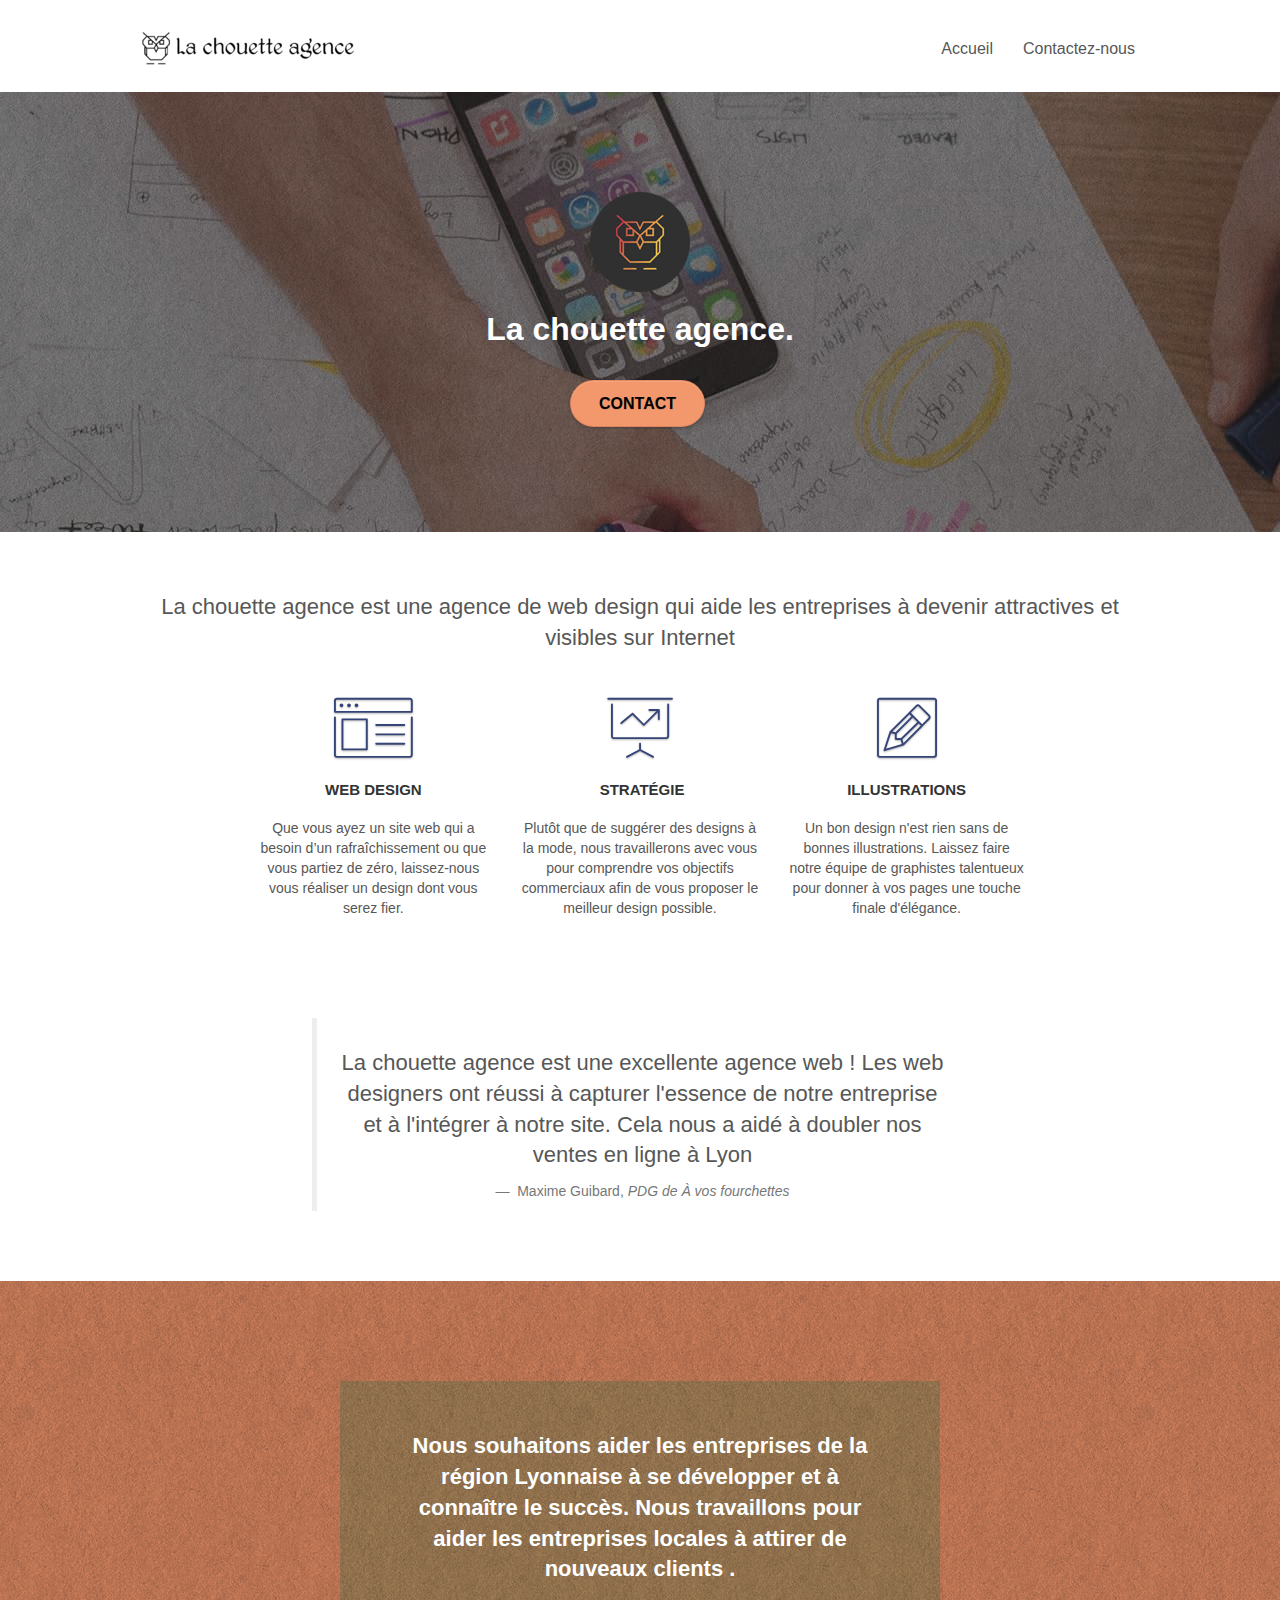
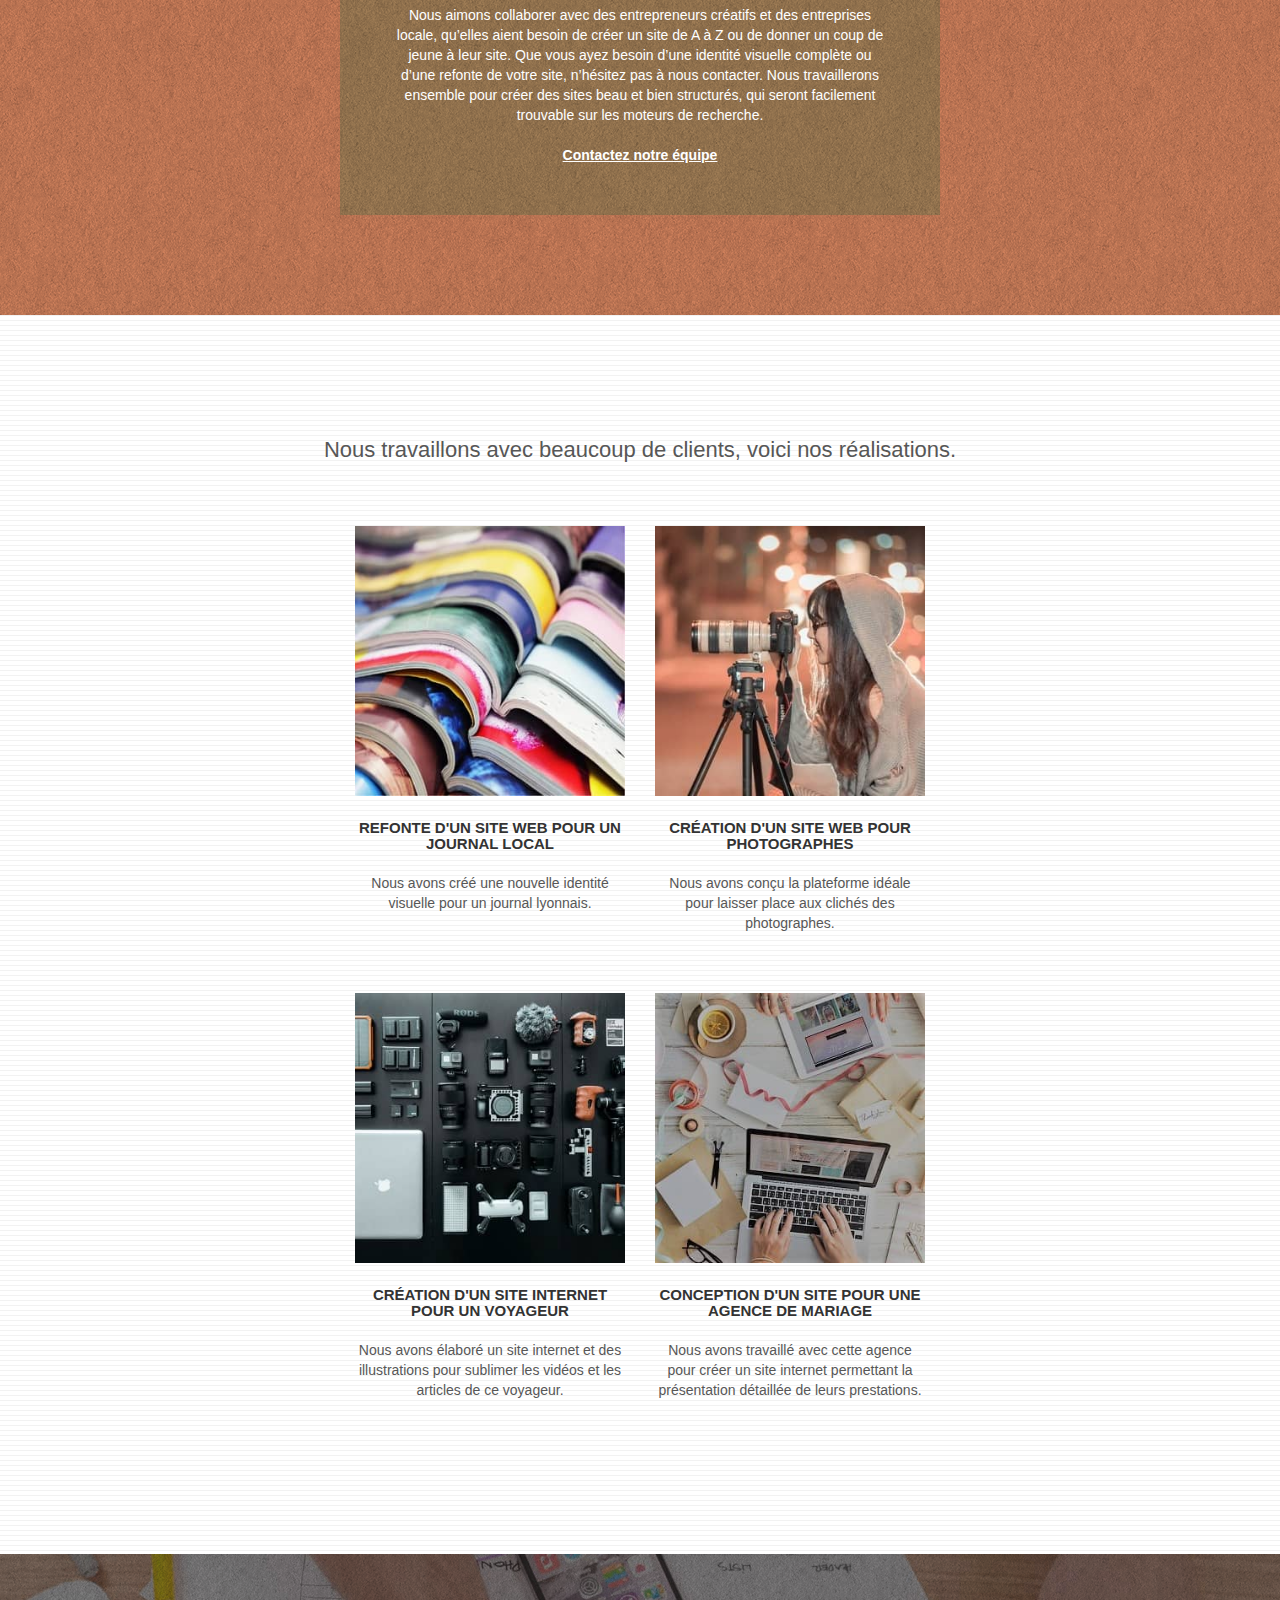
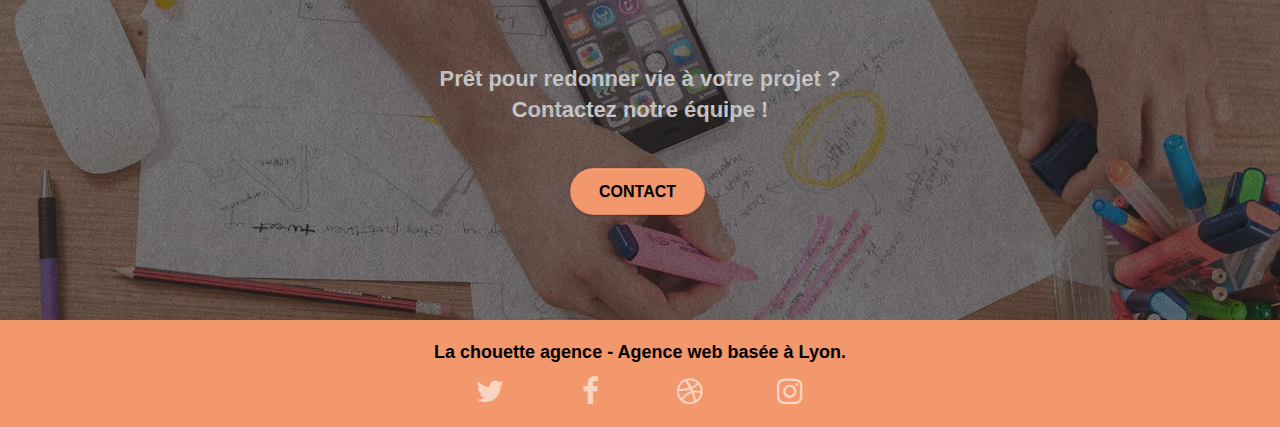
==== index.html @ 3a5d8df4 ":hammer:change page2 by contact.html, change images containing text by text and add semantic html" ====
<!doctype html>
<html lang="Default">

<head>
	<meta charset="utf-8">
	<meta name="viewport" content="width=device-width, initial-scale=1.0, viewport-fit=cover">
	<link rel="shortcut icon" type="image/png" href="favicon.jpg">

	<!-- Title, description -->
	<title>La chouette agence, votre entreprise de webdesign à Lyon</title>
	<meta name="description"
		content="Découvrez la chouette agence : l'entreprise de web design à Lyon qui vous aide à devenir visibles et attractifs sur Internet">

	<link rel="stylesheet" type="text/css" href="./css/bootstrap.css">
	<link rel="stylesheet" type="text/css" href="style.css">
	<link rel="stylesheet" type="text/css" href="./css/font-awesome.css">
	<link rel="stylesheet" type="text/css" href="./css/et-line.css">


	<script src="./js/jquery-2.1.0.js"></script>
	<script src="./js/bootstrap.js"></script>
	<script src="./js/blocs.js"></script>
	<script src="./js/jquery.touchSwipe.js" defer></script>
	<script src="./js/gmaps.js"></script>



	<!-- Analytics -->

	<!-- Analytics END -->

</head>

<body>
	<!-- Principal conteneur -->
	<main class="page-container">

		<!-- bloc-0 -->
		<header class="bloc bgc-white l-bloc " id="bloc-0">
			<div class="container bloc-sm">

				<nav class="navbar row">
					<div class="navbar-header">
						<a class="navbar-brand" href="index.html"><img src="img/la-chouette-agence.png"
								alt="paris web design logo agence web meilleure agence" height="40" /></a>
						<button id="nav-toggle" type="button" class="ui-navbar-toggle navbar-toggle"
							data-toggle="collapse" data-target=".navbar-1">
							<span class="sr-only">Toggle navigation</span><span class="icon-bar"></span><span
								class="icon-bar"></span><span class="icon-bar"></span>
						</button>
					</div>
					<div class="collapse navbar-collapse navbar-1 special-dropdown-nav">
						<ul class="site-navigation nav navbar-nav">
							<li>
								<a href="index.html">Accueil</a>
							</li>
							<li>
							</li>
							<li>
								<a href="contact.html">Contactez-nous</a>
							</li>
						</ul>
					</div>
				</nav>
			</div>
		</header>
		<!-- bloc-0 END -->

		<!-- bloc-1-presentation -->
		<section class="bloc bgc-dark-slate-blue bg-banniere d-bloc bg-t-edge bloc-bg-texture texture-paper b-parallax"
			id="bloc-1-hero">
			<div class="container bloc-lg">
				<div class="row tight-width-whitespace">
					<div class="col-sm-12">
						<img src="img/logo.png" class="center-block image-resize-mode" width="100"
							alt="La chouette agence, agence web paris, création logo paris" />
						<h1 class="text-center hero-bloc-text tc-white ">
							La chouette agence.
						</h1>
						<div class="text-center">
							<a href="page2.html" class="btn btn-lg btn-clean btn-rd cta-hero btn-atomic-tangerine"
								id="cta-hero">Contact</a>
						</div>
					</div>
				</div>
			</div>
		</section>
		<!-- bloc-1-presentation END -->

		<!-- bloc-2-services -->
		<section class="bloc bgc-white l-bloc" id="bloc-2-services">
			<div class="container bloc-md">
				<div class="row">
					<h2 class="mg-md text-center">
						La chouette agence est une agence de web design qui aide les entreprises à devenir attractives
						et visibles sur
						Internet
					</h2>
				</div>
				<div class="row voffset-lg med-width-whitespace">
					<div class="col-sm-4">
						<div class="text-center">
							<span class="et-icon-browser sm-shadow icon-dark-slate-blue icons icon-lg"></span>
						</div>
						<h3 class="mg-md text-center">
							Web design
						</h3>
						<p class="text-center ">
							Que vous ayez un site web qui a besoin d&rsquo;un rafraîchissement ou que vous partiez de
							zéro, laissez-nous vous réaliser un design dont vous serez fier.
						</p>
					</div>
					<div class="col-sm-4">
						<div class="text-center">
							<span class="et-icon-presentation sm-shadow icon-dark-slate-blue icons icon-lg"></span>
						</div>
						<h3 class="mg-md text-center">
							&nbsp;Stratégie
						</h3>
						<p class="text-center ">
							Plutôt que de suggérer des designs à la mode, nous travaillerons avec vous pour comprendre
							vos objectifs commerciaux afin de vous proposer le meilleur design possible.<br>
						</p>
					</div>
					<div class="col-sm-4">
						<div class="text-center">
							<span class="et-icon-edit sm-shadow icon-dark-slate-blue icons icon-lg"></span>
						</div>
						<h3 class="mg-md text-center">
							Illustrations
						</h3>
						<p class="text-center ">
							Un bon design n'est rien sans de bonnes illustrations. Laissez faire notre équipe de
							graphistes talentueux pour donner à vos pages une touche finale d'élégance.
						</p>
					</div>
				</div>
				<div class="row voffset-lg voffset">
					<div class="col-xs-12 col-md-8 col-md-offset-2 text-center">
						<blockquote class="mg-md text-center">
							<h2>
								La chouette agence est une excellente agence web ! Les web designers ont réussi à
								capturer l'essence de
								notre entreprise et à l'intégrer à notre site. Cela nous a aidé à doubler nos ventes en
								ligne à Lyon
							</h2>
							<footer>
								Maxime Guibard,
								<cite>
									PDG de &Agrave; vos fourchettes
								</cite>
							</footer>
						</blockquote>
					</div>
				</div>
			</div>
		</section>
		<!-- bloc-2-services END -->

		<!-- bloc-3-what-i-do -->
		<section
			class="bloc tc-white bgc-atomic-tangerine bg-presentation d-bloc bloc-bg-texture texture-paper b-parallax"
			id="bloc-3-what-i-do">
			<div class="container bloc-lg">
				<div class="row tight-width-whitespace black-background">
					<div class="col-sm-12">
						<h2 class="mg-md text-center tc-white">
							Nous souhaitons aider les entreprises de la région Lyonnaise à se développer et à connaître
							le succès. Nous travaillons pour aider les entreprises locales à attirer de nouveaux clients
							.<br>
						</h2>
						<p class="text-center white">
							Nous aimons collaborer avec des entrepreneurs créatifs et des entreprises locale, qu’elles
							aient besoin de créer un site de A à Z ou de donner un coup de jeune à leur site. Que vous
							ayez besoin d’une identité visuelle complète ou d’une refonte de votre site, n’hésitez pas à
							nous contacter. Nous travaillerons ensemble pour créer des sites beau et bien structurés,
							qui seront facilement trouvable sur les moteurs de recherche. <br><br><a
								class="ltc-white bold-link" href="page2.html">Contactez notre équipe</a><br>
						</p>
					</div>
				</div>
			</div>
		</section>
		<!-- bloc-3-what-i-do END -->

		<!-- bloc-4-portfolio -->
		<section class="bloc bgc-white bg-lines-h2-bg bg-repeat l-bloc" id="bloc-4-portfolio">
			<div class="container bloc-lg">
				<div class="row">
					<div class="col-sm-12 text-center">
						<h2>
							Nous travaillons avec beaucoup de clients, voici nos réalisations.
						</h2>
					</div>
				</div>
				<div class="row tight-width-whitespace portfolio-row">
					<div class="col-sm-6">
						<a href="#" data-lightbox="img/1-journal-local.jpg" data-gallery-id="gallery-1"
							data-caption="Refonte d'un site web pour un journal local" data-frame="snapshot-lb"><img
								src="img/1-journal-local.jpg"
								alt="paris web design logo agence web meilleure agence et refonte site web journal"
								class="img-responsive portfolio-thumb" /></a>
						<h3 class="mg-md text-center">
							Refonte d'un site web pour un journal local
						</h3>
						<p class="text-center">
							Nous avons créé une nouvelle identité visuelle pour un journal lyonnais.
						</p>
					</div>
					<div class="col-sm-6">
						<a href="#" data-lightbox="img/2-photographe.jpg" data-gallery-id="gallery-1"
							data-caption="Création d'un site web pour photographes" data-frame="snapshot-lb"><img
								src="img/2-photographe.jpg" class="img-responsive portfolio-thumb"
								alt="paris web design logo agence web meilleure agence, Création d'un site web pour photographes" /></a>
						<h3 class="mg-md text-center">
							Création d'un site web pour photographes
						</h3>
						<p class="text-center">
							Nous avons conçu la plateforme idéale pour laisser place aux clichés des photographes.
						</p>
					</div>
				</div>
				<div class="row tight-width-whitespace portfolio-row">
					<div class="col-sm-6">
						<a href="#" data-lightbox="img/3-voyageur.jpg" data-gallery-id="gallery-1"
							data-caption="Création d'un site internet pour un voyageur" data-frame="snapshot-lb"><img
								src="img/3-voyageur.jpg" class="img-responsive portfolio-thumb"
								alt="paris web design logo agence web meilleure agence, Création d'un site web pour voyageur" /></a>
						<h3 class="mg-md text-center">
							Création d'un site internet pour un voyageur
						</h3>
						<p class="text-center">
							Nous avons élaboré un site internet et des illustrations pour sublimer les vidéos et les
							articles de ce voyageur.
						</p>
					</div>
					<div class="col-sm-6">
						<a href="#" data-lightbox="img/4-mariage.jpg" data-gallery-id="gallery-1"
							data-caption="Conception d'un site pour une agence de mariage" data-frame="snapshot-lb"><img
								src="img/4-mariage.jpg" class="img-responsive portfolio-thumb"
								alt="paris web design logo agence web meilleure agence, Création d'un site web pour agence de mariage" /></a>
						<h3 class="mg-md text-center">
							Conception d'un site pour une agence de mariage
						</h3>
						<p class="text-center">
							Nous avons travaillé avec cette agence pour créer un site internet permettant la
							présentation détaillée de leurs prestations.
						</p>
					</div>
				</div>
			</div>
		</section>
		<!-- bloc-4-portfolio END -->

		<!-- bloc-5-cta -->
		<section class="bloc bgc-dark-slate-blue bg-banniere d-bloc bloc-bg-texture texture-paper" id="bloc-5-cta">
			<div class="container bloc-lg">
				<div class="row">
					<h2 class="mg-md text-center tc-white">
						Prêt pour redonner vie à votre projet ?<br>Contactez notre équipe !
					</h2>
					<div class="col-sm-12 text-center">
						<a href="contact.html"
							class="btn btn-atomic-tangerine btn-clean btn-rd btn-lg cta-hero">Contact</a>
					</div>
				</div>
			</div>
		</section>
		<!-- bloc-5-cta END -->


        <!-- ScrollToTop Button -->
        <a class="bloc-button btn btn-d scrollToTop" onclick="scrollToTarget('1')"><span
        		class="fa fa-chevron-up"></span></a>
        <!-- ScrollToTop Button END-->


		<!-- Footer - bloc-8 -->
		<footer class="bloc bgc-atomic-tangerine d-bloc" id="bloc-8">
			<div class="container bloc-sm">
				<div class="row">
					<div class="col-sm-12">
						<p class="text-center black">
							La chouette agence - Agence web basée à Lyon.<br>
						</p>
						<div class="row row-no-gutters social">
							<div class="col-sm-3">
								<div class="text-center">
									<a class="social" href="index.html"><span class="fa fa-twitter icon-md"></span></a>
								</div>
							</div>
							<div class="col-sm-3">
								<div class="text-center">
									<a class="social" href="index.html"><span class="fa fa-facebook icon-md"></span></a>
								</div>
							</div>
							<div class="col-sm-3">
								<div class="text-center">
									<a class="social" href="index.html"><span class="fa fa-dribbble icon-md"></span></a>
								</div>
							</div>
							<div class="col-sm-3">
								<div class="text-center">
									<a class="social" href="index.html"><span
											class="fa fa-instagram icon-md"></span></a>
								</div>
							</div>
						</div>

					</div>
				</div>
			</div>
		</footer>
		<!-- Footer - bloc-8 END -->

	</main>
	<!-- Principal conteneur END -->


</body>

</html>
---- style.css ----
body {
    margin: 0;
    padding: 0;
    background: #FFF;
    overflow-x: hidden;
    -webkit-font-smoothing: antialiased;
    -moz-osx-font-smoothing: grayscale;
}

a,
button {
    transition: all .3s ease-in-out;
    outline: none!important;
}

a:hover {
    text-decoration: none;
    cursor: pointer;
}

#page-loading-blocs-notifaction {
    position: fixed;
    top: 0;
    bottom: 0;
    width: 100%;
    z-index: 100000;
    background: #FFFFFF url("img/pageload-spinner.gif") no-repeat center center;
}

.bloc {
    width: 100%;
    clear: both;
    background: 50% 50% no-repeat;
    padding: 0 50px;
    -webkit-background-size: cover;
    -moz-background-size: cover;
    -o-background-size: cover;
    background-size: cover;
    position: relative;
}

.bloc .container {
    padding-left: 0;
    padding-right: 0;
}

.bloc-lg {
    padding: 100px 50px;
}

.bloc-md {
    padding: 50px;
}

.bloc-sm {
    padding: 20px 50px;
}

.bg-center,
.bg-l-edge,
.bg-r-edge,
.bg-t-edge,
.bg-b-edge,
.bg-tl-edge,
.bg-bl-edge,
.bg-tr-edge,
.bg-br-edge,
.bg-repeat {
    -webkit-background-size: auto!important;
    -moz-background-size: auto!important;
    -o-background-size: auto!important;
    background-size: auto!important;
}

.bg-repeat {
    background: repeat;
}

.bg-t-edge {
    background: top no-repeat;
}

.bloc-bg-texture::before {
    content: "";
    background-size: 2px 2px;
    position: absolute;
    top: 0;
    bottom: 0;
    left: 0;
    right: 0;
}

.texture-paper::before {
    background: url("img/texture-paper.png");
    background-size: 280px 280px;
}

.b-parallax {
    background-attachment: fixed;
}

.d-bloc {
    color: rgba(255, 255, 255, .7);
}

.d-bloc button:hover {
    color: rgba(255, 255, 255, .9);
}

.d-bloc .icon-round,
.d-bloc .icon-square,
.d-bloc .icon-rounded,
.d-bloc .icon-semi-rounded-a,
.d-bloc .icon-semi-rounded-b {
    border-color: rgba(255, 255, 255, .9);
}

.d-bloc .divider-h span {
    border-color: rgba(255, 255, 255, .2);
}

.d-bloc .a-btn,
.d-bloc .navbar a,
.d-bloc .navbar-brand,
.d-bloc a .icon-sm,
.d-bloc a .icon-md,
.d-bloc a .icon-lg,
.d-bloc a .icon-xl,
.d-bloc h1 a,
.d-bloc h2 a,
.d-bloc h3 a,
.d-bloc h4 a,
.d-bloc h5 a,
.d-bloc h6 a,
.d-bloc p a {
    color: rgba(255, 255, 255, .6);
}

.d-bloc .a-btn:hover,
.d-bloc .navbar a:hover,
.d-bloc .navbar-brand:hover,
.d-bloc a:hover .icon-sm,
.d-bloc a:hover .icon-md,
.d-bloc a:hover .icon-lg,
.d-bloc a:hover .icon-xl,
.d-bloc h1 a:hover,
.d-bloc h2 a:hover,
.d-bloc h3 a:hover,
.d-bloc h4 a:hover,
.d-bloc h5 a:hover,
.d-bloc h6 a:hover,
.d-bloc p a:hover {
    color: rgba(255, 255, 255, 1);
}

.d-bloc .navbar-toggle .icon-bar {
    background: rgba(255, 255, 255, 1);
}

.d-bloc .btn-wire,
.d-bloc .btn-wire:hover {
    color: rgba(255, 255, 255, 1);
    border-color: rgba(255, 255, 255, 1);
}

.d-bloc .panel {
    color: rgba(0, 0, 0, .5);
}

.d-bloc .panel button:hover {
    color: rgba(0, 0, 0, .7);
}

.d-bloc .panel icon {
    border-color: rgba(0, 0, 0, .7);
}

.d-bloc .panel .divider-h span {
    border-color: rgba(0, 0, 0, .1);
}

.d-bloc .panel .a-btn {
    color: rgba(0, 0, 0, .6);
}

.d-bloc .panel .a-btn:hover {
    color: rgba(0, 0, 0, 1);
}

.d-bloc .panel .btn-wire,
.d-bloc .panel .btn-wire:hover {
    color: rgba(0, 0, 0, .7);
    border-color: rgba(0, 0, 0, .3);
}

.d-bloc .panel,
.l-bloc {
    color: rgba(0, 0, 0, .5);
}

.d-bloc .panel button:hover,
.l-bloc button:hover {
    color: rgba(0, 0, 0, .7);
}

.l-bloc .icon-round,
.l-bloc .icon-square,
.l-bloc .icon-rounded,
.l-bloc .icon-semi-rounded-a,
.l-bloc .icon-semi-rounded-b {
    border-color: rgba(0, 0, 0, .7);
}

.d-bloc .panel .divider-h span,
.l-bloc .divider-h span {
    border-color: rgba(0, 0, 0, .1);
}

.d-bloc .panel .a-btn,
.l-bloc .a-btn,
.l-bloc .navbar a,
.l-bloc .navbar-brand,
.l-bloc a .icon-sm,
.l-bloc a .icon-md,
.l-bloc a .icon-lg,
.l-bloc a .icon-xl,
.l-bloc h1 a,
.l-bloc h2 a,
.l-bloc h3 a,
.l-bloc h4 a,
.l-bloc h5 a,
.l-bloc h6 a,
.l-bloc p a {
    color: rgba(0, 0, 0, .6);
}

.d-bloc .panel .a-btn:hover,
.l-bloc .a-btn:hover,
.l-bloc .navbar a:hover,
.l-bloc .navbar-brand:hover,
.l-bloc a:hover .icon-sm,
.l-bloc a:hover .icon-md,
.l-bloc a:hover .icon-lg,
.l-bloc a:hover .icon-xl,
.l-bloc h1 a:hover,
.l-bloc h2 a:hover,
.l-bloc h3 a:hover,
.l-bloc h4 a:hover,
.l-bloc h5 a:hover,
.l-bloc h6 a:hover,
.l-bloc p a:hover {
    color: rgba(0, 0, 0, 1);
}

.l-bloc .navbar-toggle .icon-bar {
    color: rgba(0, 0, 0, .6);
}

.d-bloc .panel .btn-wire,
.d-bloc .panel .btn-wire:hover,
.l-bloc .btn-wire,
.l-bloc .btn-wire:hover {
    color: rgba(0, 0, 0, .7);
    border-color: rgba(0, 0, 0, .3);
}

.voffset {
    margin-top: 30px;
}

.voffset-lg {
    margin-top: 80px;
}

.row-no-gutters {
    margin-right: 0;
    margin-left: 0;
}

.row.row-no-gutters > [class^="col-"],
.row.row-no-gutters > [class*=" col-"] {
    padding-right: 0;
    padding-left: 0;
}

#bloc-1-hero h1 {
    font-size: 32px;
}

.navbar {
    margin-bottom: 0;
    z-index: 1;
}

.navbar-brand {
    height: auto;
    padding: 3px 15px;
    font-size: 25px;
    font-weight: normal;
    font-weight: 600;
    line-height: 44px;
}

.navbar-brand img {
    max-height: 200px;
    margin: 0 5px 0 0;
    display: inline;
}

.navbar-brand img[src$=svg] {
    min-width: 100px;
}

.nav-center .navbar-brand img {
    margin: 0;
}

.navbar .nav {
    padding-top: 2px;
    margin-right: -16px;
    float: right;
    z-index: 1;
}

.nav > li {
    float: left;
    margin-top: 4px;
    font-size: 16px;
}

.navbar-nav .open .dropdown-menu > li > a {
    text-align: inherit;
}

.nav > li a:hover,
.nav > li a:focus {
    background: transparent;
}

.navbar-toggle {
    margin: 10px 10px 0 0;
    border: 0px;
}

.navbar-toggle:hover {
    background: transparent!important;
}

.navbar-toggle .icon-bar {
    background-color: rgba(0, 0, 0, .5);
    width: 26px;
}

.nav-invert .navbar .nav {
    float: left;
}

.nav-invert .navbar-header,
.nav-invert .navbar-brand {
    float: right;
    position: relative;
    z-index: 2;
}

@media (min-width: 768px) {
    .site-navigation {
        position: absolute;
        top: 50%;
        right: 20px;
        transform: translate(0, -50%);
        -webkit-transform: translateY(-50%);
    }
    .nav > li .dropdown-menu a,
    .nav > li .dropdown-menu a:hover {
        color: #484848;
    }
    .nav-invert .site-navigation {
        left: 0;
        right: 0;
    }
    .nav-center {
        text-align: center;
    }
    .nav-center .navbar-header {
        width: 100%;
    }
    .nav-center .navbar-header,
    .nav-center .navbar-brand,
    .nav-center .nav > li {
        float: none;
        display: inline-block;
    }
    .nav-center .site-navigation {
        position: relative;
        width: 100%;
        right: 0;
        margin-right: 0px;
        margin-top: 20px;
    }
    .nav-center.mini-nav .navbar-toggle {
        float: none;
        margin: 10px auto 0;
    }
}

.nav > li > .dropdown a {
    background: none!important;
    display: block;
    padding: 14px 15px;
}

nav .caret {
    margin: 0 5px;
}

.dropdown-menu .dropdown-menu {
    top: -8px;
    left: 100%;
}

.dropdown-menu .dropmenu-flow-right {
    top: 100%;
    left: 0;
    margin-left: -1px;
    border-top-left-radius: 0;
    border-top-right-radius: 0;
}

.dropdown-menu .dropdown span {
    border: 4px solid black;
    border-top-color: transparent;
    border-right-color: transparent;
    border-bottom-color: transparent;
    margin: 6px -5px 0 0!important;
    float: right;
}

.mg-md {
    margin-top: 10px;
    margin-bottom: 20px;
}

.mg-lg {
    margin-top: 10px;
    margin-bottom: 40px;
}

.btn {
    margin: 0 5px 5px 0;
}

.btn.pull-right {
    margin: 0 0 5px 5px;
}

.btn-d,
.btn-d:hover,
.btn-d:focus {
    color: #FFF;
    background: rgba(0, 0, 0, .3);
}

button {
    outline: none!important;
}

.btn-rd {
    border-radius: 40px;
}

.btn-clean {
    border: 1px solid rgba(0, 0, 0, .08);
    border-bottom-color: rgba(0, 0, 0, .1);
    text-shadow: 0 1px 0 rgba(0, 0, 1, .1);
    box-shadow: 0 1px 3px rgba(0, 0, 1, .25), inset 0 1px 0 0 rgba(255, 255, 255, .15);
}

.icon-md {
    font-size: 30px!important;
}

.icon-lg {
    font-size: 60px!important;
}

.sm-shadow {
    text-shadow: 0 1px 2px rgba(0, 0, 0, .3);
}

.panel-sq,
.panel-sq .panel-heading,
.panel-sq .panel-footer {
    border-radius: 0;
}

.panel-rd {
    border-radius: 30px;
}

.panel-rd .panel-heading {
    border-radius: 29px 29px 0 0;
}

.panel-rd .panel-footer {
    border-radius: 0 0 29px 29px;
}

.form-control {
    border-color: rgba(0, 0, 0, .1);
    box-shadow: none;
}

.scrollToTop {
    width: 40px;
    height: 40px;
    position: fixed;
    bottom: 20px;
    right: 20px;
    opacity: 0;
    z-index: 500;
    transition: all .3s ease-in-out;
}

.scrollToTop span {
    margin-top: 6px;
}

.showScrollTop {
    font-size: 14px;
    opacity: 1;
}

a[data-lightbox] {
    position: relative;
    display: block;
    text-align: center;
}

a[data-lightbox]:hover::before {
    content: "+";
    font-family: "HelveticaNeue-Light", "Helvetica Neue Light", "Helvetica Neue", Helvetica, Arial;
    font-size: 32px;
    width: 50px;
    height: 50px;
    margin-left: -25px;
    border-radius: 50%;
    background: rgba(0, 0, 0, .6);
    color: #FFF;
    font-weight: 100;
    z-index: 1;
    position: absolute;
    top: 50%;
    transform: translateY(-50%);
    -webkit-transform: translateY(-50%);
}

a[data-lightbox]:hover img {
    opacity: 0.6;
    -webkit-animation-fill-mode: none;
    animation-fill-mode: none;
}

#lightbox-modal {
    display: flex;
    align-items: center;
}

#lightbox-modal .modal-dialog {
    width: 90%;
    max-width: 900px;
    margin: 0 auto 0;
}

#lightbox-modal .modal-dialog img {
    max-height: 90vh;
    margin: 0 auto;
}

.lightbox-caption {
    padding: 20px;
    color: #FFF;
    background: rgba(0, 0, 0, .5);
    position: absolute;
    left: 15px;
    right: 15px;
    bottom: 5px;
}

.close-lightbox {
    color: #FFF;
    font-size: 30px;
    position: absolute;
    top: 20px;
    right: 20px;
    z-index: 20;
    background: rgba(0, 0, 0, .5);
    border: none;
    line-height: 30px;
    padding: 0 9px 5px;
    opacity: 0.3;
}

.close-lightbox:hover,
.next-lightbox:hover,
.prev-lightbox:hover {
    opacity: 1.0;
    color: #FFF;
}

.next-lightbox,
.prev-lightbox {
    font-size: 20px;
    color: rgba(255, 255, 255, .9);
    background: rgba(0, 0, 0, .5);
    transition: all .2s ease-in-out;
    position: absolute;
    top: 45%;
    z-index: 1;
    opacity: 0.4;
}

.next-lightbox {
    padding: 6px 8px 1px 13px;
    right: 25px;
}

.prev-lightbox {
    padding: 6px 13px 1px 10px;
    left: 25px;
}

.snapshot-lb .modal-body {
    padding-bottom: 45px;
}

.snapshot-lb .lightbox-caption {
    padding: 0;
    color: rgba(0, 0, 0, .5);
    background: none;
}

h1,
h2,
h3,
h4,
h5,
h6,
p,
label,
.btn,
a {
    font-family: "helvetica";
    font-weight: 400;
    color: #575757!important;
}

.container {
    max-width: 1000px;
}

.hero-bloc-text {
    font-size: 38px;
}

.hero-bloc-text-sub {
    font-size: 36px;
}

.statement-bloc-text {
    line-height: 26px;
    font-style: italic;
    font-size: 20px;
    text-align: center;
    font-weight: lighter;
    max-width: 520px;
    margin: auto auto auto auto;
}

p {
    font-size: 14px;
}

.tight-width-whitespace {
    max-width: 600px;
    margin: auto auto auto auto;
}

.h1 {
    font-size: 20px;
    font-family: "Open Sans";
}

.cta-hero {
    margin-top: 22px;
    color: #FFFFFF!important;
    text-transform: uppercase;
    padding: 12px 28px 12px 28px;
    font-size: 16px;
    font-weight: 700;
}

.social {
    max-width: 400px;
    margin: auto auto auto auto;
}

h2 {
    font-size: 22px;
    line-height: 1.4em;
}

h3 {
    font-size: 15px;
    text-transform: uppercase;
    font-weight: 700;
    color: #333333!important;
}

.med-width-whitespace {
    max-width: 800px;
    margin: auto auto auto auto;
    box-shadow: 0px 0px 0px #000000;
}

h1 {
    color: #333333!important;
}

h4 {
    color: #333333!important;
}

.icons {
    margin-bottom: 14px;
    margin-top: 24px;
}

.white {
    color: #FFFFFF!important;
}

.portfolio-thumb {
    margin-bottom: 24px;
}

.portfolio-row {
    margin-bottom: 44px;
    margin-top: 50px;
}

.avatar {
    box-shadow: 0px 4px 9px rgba(0, 0, 0, 0.3);
}

.black{
    color: black!important;
    font-weight: bold;
    font-size: 18px;
}

.black-background {
    background-color: rgba(165, 147, 99, 0.7);
    padding: 40px 40px 40px 40px;
}

.bold-link {
    font-weight: 900;
    text-decoration: underline!important;
}

.bgc-white {
    background-color: #FFFFFF;
}

.bgc-dark-slate-blue {
    background-color: #364577;
}

.bgc-atomic-tangerine {
    background-color: #F3976C;
}

.tc-black{
    color: black!important;
    font-weight: bold;
}

.tc-white {
    color: white!important;
    font-weight: bold;
}

.btn-atomic-tangerine {
    background: #F3976C;
    color: black!important;
}

.btn-atomic-tangerine:hover {
    background: #c27956!important;
    color: #FFFFFF!important;
}

.ltc-white {
    color: #FFFFFF!important;
}

.ltc-white:hover {
    color: #cccccc!important;
}

.ltc-atomic-tangerine {
    color: #F3976C!important;
}

.ltc-atomic-tangerine:hover {
    color: #c27956!important;
}

.icon-dark-slate-blue {
    color: #364577!important;
    border-color: #364577!important;
}

.bg-dots-bg {
    background-image: url("img/dots-bg.png");
}

.bg-lines-h2-bg {
    background-image: url("img/lines-h2-bg.png");
}

.bg-banniere {
    background-image: url("img/la-chouette-agence-banniere.jpg");
}

.bg-presentation {
    background-image: url("img/image-de-presentation.jpg");
}

@media (max-width: 1024px) {
    .bloc {
        padding-left: 20px;
        padding-right: 20px;
    }
    .bloc.full-width-bloc,
    .bloc-tile-2.full-width-bloc .container,
    .bloc-tile-3.full-width-bloc .container,
    .bloc-tile-4.full-width-bloc .container {
        padding-left: 0;
        padding-right: 0;
    }
}

@media (max-width: 992px) and (min-width: 768px) {
    .navbar .nav {
        max-width: 80%
    }
    .nav-center.navbar .nav {
        max-width: 100%
    }
}

@media only screen and (min-device-width: 768px) and (max-device-width: 1024px) and (orientation: landscape) {
    .b-parallax {
        background-attachment: scroll;
    }
}

@media only screen and (min-device-width: 1024px) and (max-device-width: 1366px) and (-webkit-min-device-pixel-ratio: 1.5) {
    .b-parallax {
        background-attachment: scroll;
    }
}

@media (max-width: 991px) {
    .container {
        width: 100%;
    }
    .b-parallax {
        background-attachment: scroll;
    }
    .page-container,
    #hero-bloc {
        overflow-x: hidden;
        position: relative;
    }
    .bloc {
        padding-left: constant(safe-area-inset-left);
        padding-right: constant(safe-area-inset-right);
    }
    .bloc-group,
    .bloc-group .bloc {
        display: block;
        width: 100%;
    }
    .bloc-fill-screen .fill-bloc-top-edge,
    .bloc-fill-screen .fill-bloc-bottom-edge {
        padding: 0 20px;
        padding-left: constant(safe-area-inset-left);
        padding-right: constant(safe-area-inset-right);
    }
}

@media (max-width: 767px) {
    .page-container {
        overflow-x: hidden;
        position: relative;
    }
    h1,
    h2,
    h3,
    h4,
    h5,
    h6,
    p,
    #disqus_thread {
        padding-left: 10px!important;
        padding-right: 10px!important;
    }
    .b-parallax {
        background-attachment: scroll;
    }
    .navbar .nav {
        padding-top: 0;
        border-top: 1px solid rgba(0, 0, 0, .2);
        float: none!important;
    }
    .navbar.row {
        margin-left: 0;
        margin-right: 0;
    }
    .site-navigation {
        position: inherit;
        transform: none;
        -webkit-transform: none;
        -ms-transform: none;
    }
    .nav > li {
        margin-top: 0;
        border-bottom: 1px solid rgba(0, 0, 0, .1);
        background: rgba(0, 0, 0, .05);
        text-align: left;
        padding-left: 15px;
        width: 100%;
    }
    .nav > li:hover {
        background: rgba(0, 0, 0, .08);
    }
    .dropdown .dropdown a .caret {
        float: none;
        margin: 5px 0 0 10px!important;
        border: 4px solid black;
        border-bottom-color: transparent;
        border-right-color: transparent;
        border-left-color: transparent;
    }
    #hero-bloc .navbar .nav {
        background: rgba(0, 0, 0, .8);
    }
    #hero-bloc .navbar .nav a {
        color: rgba(255, 255, 255, .6);
    }
    .hero {
        padding: 50px 0;
    }
    .hero-nav {
        left: -1px;
        right: -1px;
    }
    .navbar-collapse {
        padding: 0;
        overflow-x: hidden;
        -webkit-box-shadow: none;
        box-shadow: none;
    }
    .navbar-brand img {
        max-height: 40px;
        width: auto;
    }
    .nav-invert .navbar-header {
        float: none;
        width: 100%;
    }
    .nav-invert .navbar-toggle {
        float: left;
        margin-left: 10px;
    }
    .bloc {
        padding-left: 0;
        padding-right: 0;
    }
    .bloc-xxl,
    .bloc-xl,
    .bloc-lg {
        padding: 40px 0;
    }
    .bloc-sm,
    .bloc-md {
        padding-left: 0;
        padding-right: 0;
    }
    .bloc-tile-2 .container,
    .bloc-tile-3 .container,
    .bloc-tile-4 .container,
    .bloc-fill-screen .fill-bloc-top-edge,
    .bloc-fill-screen .fill-bloc-bottom-edge {
        padding-left: 0;
        padding-right: 0;
    }
    .a-block {
        padding: 0 10px;
    }
    .btn-dwn {
        display: none;
    }
    .voffset {
        margin-top: 5px;
    }
    .voffset-md {
        margin-top: 20px;
    }
    .voffset-lg {
        margin-top: 30px;
    }
    form {
        padding: 5px;
    }
    .close-lightbox {
        display: inline-block;
    }
    .blocsapp-device-iphone5 {
        background-size: 216px 425px;
        padding-top: 60px;
        width: 216px;
        height: 425px;
    }
    .blocsapp-device-iphone5 img {
        width: 180px;
        height: 320px;
    }
}

@media (max-width: 400px) {
    .bloc {
        padding-left: 0;
        padding-right: 0;
    }
}

@media (max-width: 767px) {
    .bloc-mob-center-text {
        text-align: center;
    }
}
---- css/et-line.css ----
@font-face {
    font-family: et-line;
    src: url(../fonts/et-line.eot);
    src: url(../fonts/et-line.eot?#iefix) format('embedded-opentype'), url(../fonts/et-line.woff) format('woff'), url(../fonts/et-line.ttf) format('truetype'), url(../fonts/et-line.svg#et-line) format('svg');
    font-weight: 400;
    font-style: normal
}

.et-icon-adjustments,
.et-icon-alarmclock,
.et-icon-anchor,
.et-icon-aperture,
.et-icon-attachment,
.et-icon-bargraph,
.et-icon-basket,
.et-icon-beaker,
.et-icon-bike,
.et-icon-book-open,
.et-icon-briefcase,
.et-icon-browser,
.et-icon-calendar,
.et-icon-camera,
.et-icon-caution,
.et-icon-chat,
.et-icon-circle-compass,
.et-icon-clipboard,
.et-icon-clock,
.et-icon-cloud,
.et-icon-compass,
.et-icon-desktop,
.et-icon-dial,
.et-icon-document,
.et-icon-documents,
.et-icon-download,
.et-icon-dribbble,
.et-icon-edit,
.et-icon-envelope,
.et-icon-expand,
.et-icon-facebook,
.et-icon-flag,
.et-icon-focus,
.et-icon-gears,
.et-icon-genius,
.et-icon-gift,
.et-icon-global,
.et-icon-globe,
.et-icon-googleplus,
.et-icon-grid,
.et-icon-happy,
.et-icon-hazardous,
.et-icon-heart,
.et-icon-hotairballoon,
.et-icon-hourglass,
.et-icon-key,
.et-icon-laptop,
.et-icon-layers,
.et-icon-lifesaver,
.et-icon-lightbulb,
.et-icon-linegraph,
.et-icon-linkedin,
.et-icon-lock,
.et-icon-magnifying-glass,
.et-icon-map,
.et-icon-map-pin,
.et-icon-megaphone,
.et-icon-mic,
.et-icon-mobile,
.et-icon-newspaper,
.et-icon-notebook,
.et-icon-paintbrush,
.et-icon-paperclip,
.et-icon-pencil,
.et-icon-phone,
.et-icon-picture,
.et-icon-pictures,
.et-icon-piechart,
.et-icon-presentation,
.et-icon-pricetags,
.et-icon-printer,
.et-icon-profile-female,
.et-icon-profile-male,
.et-icon-puzzle,
.et-icon-quote,
.et-icon-recycle,
.et-icon-refresh,
.et-icon-ribbon,
.et-icon-rss,
.et-icon-sad,
.et-icon-scissors,
.et-icon-scope,
.et-icon-search,
.et-icon-shield,
.et-icon-speedometer,
.et-icon-strategy,
.et-icon-streetsign,
.et-icon-tablet,
.et-icon-target,
.et-icon-telescope,
.et-icon-toolbox,
.et-icon-tools,
.et-icon-tools-2,
.et-icon-trophy,
.et-icon-tumblr,
.et-icon-twitter,
.et-icon-upload,
.et-icon-video,
.et-icon-wallet,
.et-icon-wine {
    font-family: et-line;
    speak: none;
    font-style: normal;
    font-weight: 400;
    font-variant: normal;
    text-transform: none;
    line-height: 1;
    -webkit-font-smoothing: antialiased;
    -moz-osx-font-smoothing: grayscale;
    display: inline-block
}

.et-icon-mobile:before {
    content: "\e000"
}

.et-icon-laptop:before {
    content: "\e001"
}

.et-icon-desktop:before {
    content: "\e002"
}

.et-icon-tablet:before {
    content: "\e003"
}

.et-icon-phone:before {
    content: "\e004"
}

.et-icon-document:before {
    content: "\e005"
}

.et-icon-documents:before {
    content: "\e006"
}

.et-icon-search:before {
    content: "\e007"
}

.et-icon-clipboard:before {
    content: "\e008"
}

.et-icon-newspaper:before {
    content: "\e009"
}

.et-icon-notebook:before {
    content: "\e00a"
}

.et-icon-book-open:before {
    content: "\e00b"
}

.et-icon-browser:before {
    content: "\e00c"
}

.et-icon-calendar:before {
    content: "\e00d"
}

.et-icon-presentation:before {
    content: "\e00e"
}

.et-icon-picture:before {
    content: "\e00f"
}

.et-icon-pictures:before {
    content: "\e010"
}

.et-icon-video:before {
    content: "\e011"
}

.et-icon-camera:before {
    content: "\e012"
}

.et-icon-printer:before {
    content: "\e013"
}

.et-icon-toolbox:before {
    content: "\e014"
}

.et-icon-briefcase:before {
    content: "\e015"
}

.et-icon-wallet:before {
    content: "\e016"
}

.et-icon-gift:before {
    content: "\e017"
}

.et-icon-bargraph:before {
    content: "\e018"
}

.et-icon-grid:before {
    content: "\e019"
}

.et-icon-expand:before {
    content: "\e01a"
}

.et-icon-focus:before {
    content: "\e01b"
}

.et-icon-edit:before {
    content: "\e01c"
}

.et-icon-adjustments:before {
    content: "\e01d"
}

.et-icon-ribbon:before {
    content: "\e01e"
}

.et-icon-hourglass:before {
    content: "\e01f"
}

.et-icon-lock:before {
    content: "\e020"
}

.et-icon-megaphone:before {
    content: "\e021"
}

.et-icon-shield:before {
    content: "\e022"
}

.et-icon-trophy:before {
    content: "\e023"
}

.et-icon-flag:before {
    content: "\e024"
}

.et-icon-map:before {
    content: "\e025"
}

.et-icon-puzzle:before {
    content: "\e026"
}

.et-icon-basket:before {
    content: "\e027"
}

.et-icon-envelope:before {
    content: "\e028"
}

.et-icon-streetsign:before {
    content: "\e029"
}

.et-icon-telescope:before {
    content: "\e02a"
}

.et-icon-gears:before {
    content: "\e02b"
}

.et-icon-key:before {
    content: "\e02c"
}

.et-icon-paperclip:before {
    content: "\e02d"
}

.et-icon-attachment:before {
    content: "\e02e"
}

.et-icon-pricetags:before {
    content: "\e02f"
}

.et-icon-lightbulb:before {
    content: "\e030"
}

.et-icon-layers:before {
    content: "\e031"
}

.et-icon-pencil:before {
    content: "\e032"
}

.et-icon-tools:before {
    content: "\e033"
}

.et-icon-tools-2:before {
    content: "\e034"
}

.et-icon-scissors:before {
    content: "\e035"
}

.et-icon-paintbrush:before {
    content: "\e036"
}

.et-icon-magnifying-glass:before {
    content: "\e037"
}

.et-icon-circle-compass:before {
    content: "\e038"
}

.et-icon-linegraph:before {
    content: "\e039"
}

.et-icon-mic:before {
    content: "\e03a"
}

.et-icon-strategy:before {
    content: "\e03b"
}

.et-icon-beaker:before {
    content: "\e03c"
}

.et-icon-caution:before {
    content: "\e03d"
}

.et-icon-recycle:before {
    content: "\e03e"
}

.et-icon-anchor:before {
    content: "\e03f"
}

.et-icon-profile-male:before {
    content: "\e040"
}

.et-icon-profile-female:before {
    content: "\e041"
}

.et-icon-bike:before {
    content: "\e042"
}

.et-icon-wine:before {
    content: "\e043"
}

.et-icon-hotairballoon:before {
    content: "\e044"
}

.et-icon-globe:before {
    content: "\e045"
}

.et-icon-genius:before {
    content: "\e046"
}

.et-icon-map-pin:before {
    content: "\e047"
}

.et-icon-dial:before {
    content: "\e048"
}

.et-icon-chat:before {
    content: "\e049"
}

.et-icon-heart:before {
    content: "\e04a"
}

.et-icon-cloud:before {
    content: "\e04b"
}

.et-icon-upload:before {
    content: "\e04c"
}

.et-icon-download:before {
    content: "\e04d"
}

.et-icon-target:before {
    content: "\e04e"
}

.et-icon-hazardous:before {
    content: "\e04f"
}

.et-icon-piechart:before {
    content: "\e050"
}

.et-icon-speedometer:before {
    content: "\e051"
}

.et-icon-global:before {
    content: "\e052"
}

.et-icon-compass:before {
    content: "\e053"
}

.et-icon-lifesaver:before {
    content: "\e054"
}

.et-icon-clock:before {
    content: "\e055"
}

.et-icon-aperture:before {
    content: "\e056"
}

.et-icon-quote:before {
    content: "\e057"
}

.et-icon-scope:before {
    content: "\e058"
}

.et-icon-alarmclock:before {
    content: "\e059"
}

.et-icon-refresh:before {
    content: "\e05a"
}

.et-icon-happy:before {
    content: "\e05b"
}

.et-icon-sad:before {
    content: "\e05c"
}

.et-icon-facebook:before {
    content: "\e05d"
}

.et-icon-twitter:before {
    content: "\e05e"
}

.et-icon-googleplus:before {
    content: "\e05f"
}

.et-icon-rss:before {
    content: "\e060"
}

.et-icon-tumblr:before {
    content: "\e061"
}

.et-icon-linkedin:before {
    content: "\e062"
}

.et-icon-dribbble:before {
    content: "\e063"
}
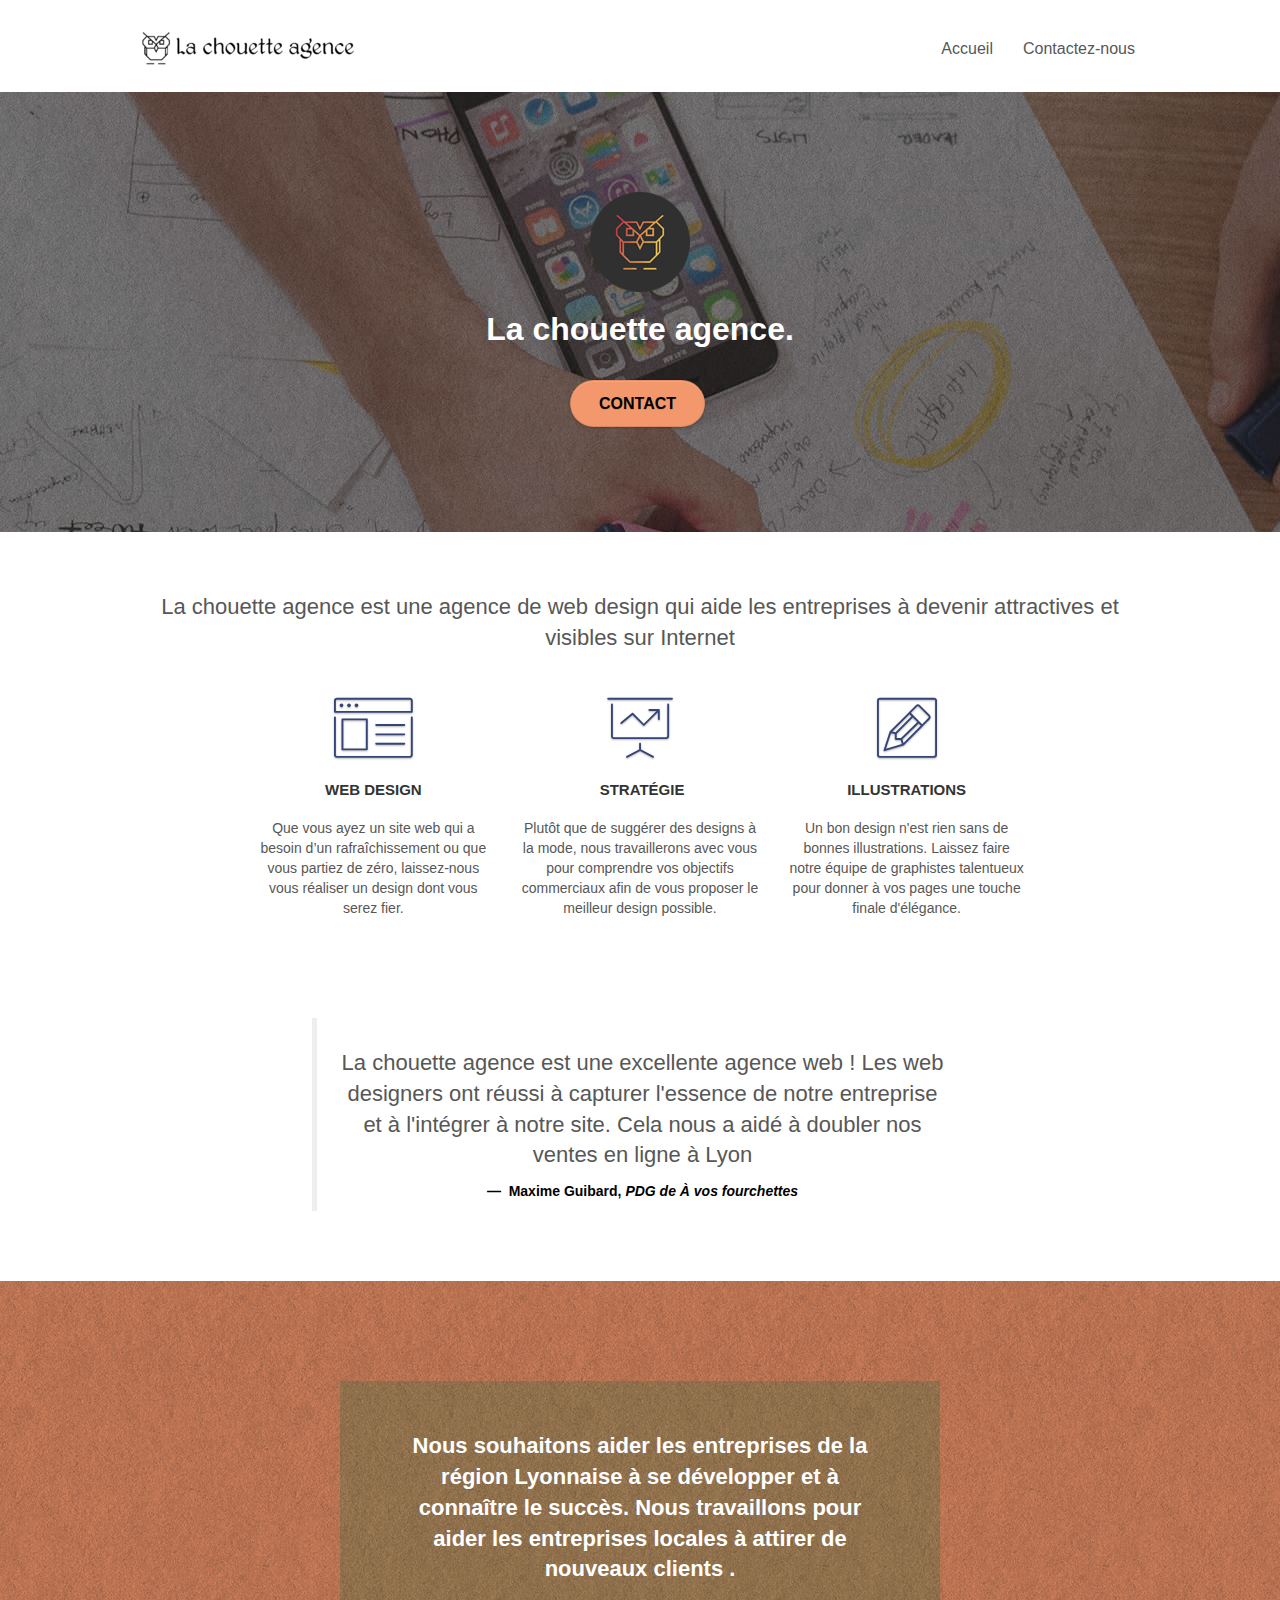
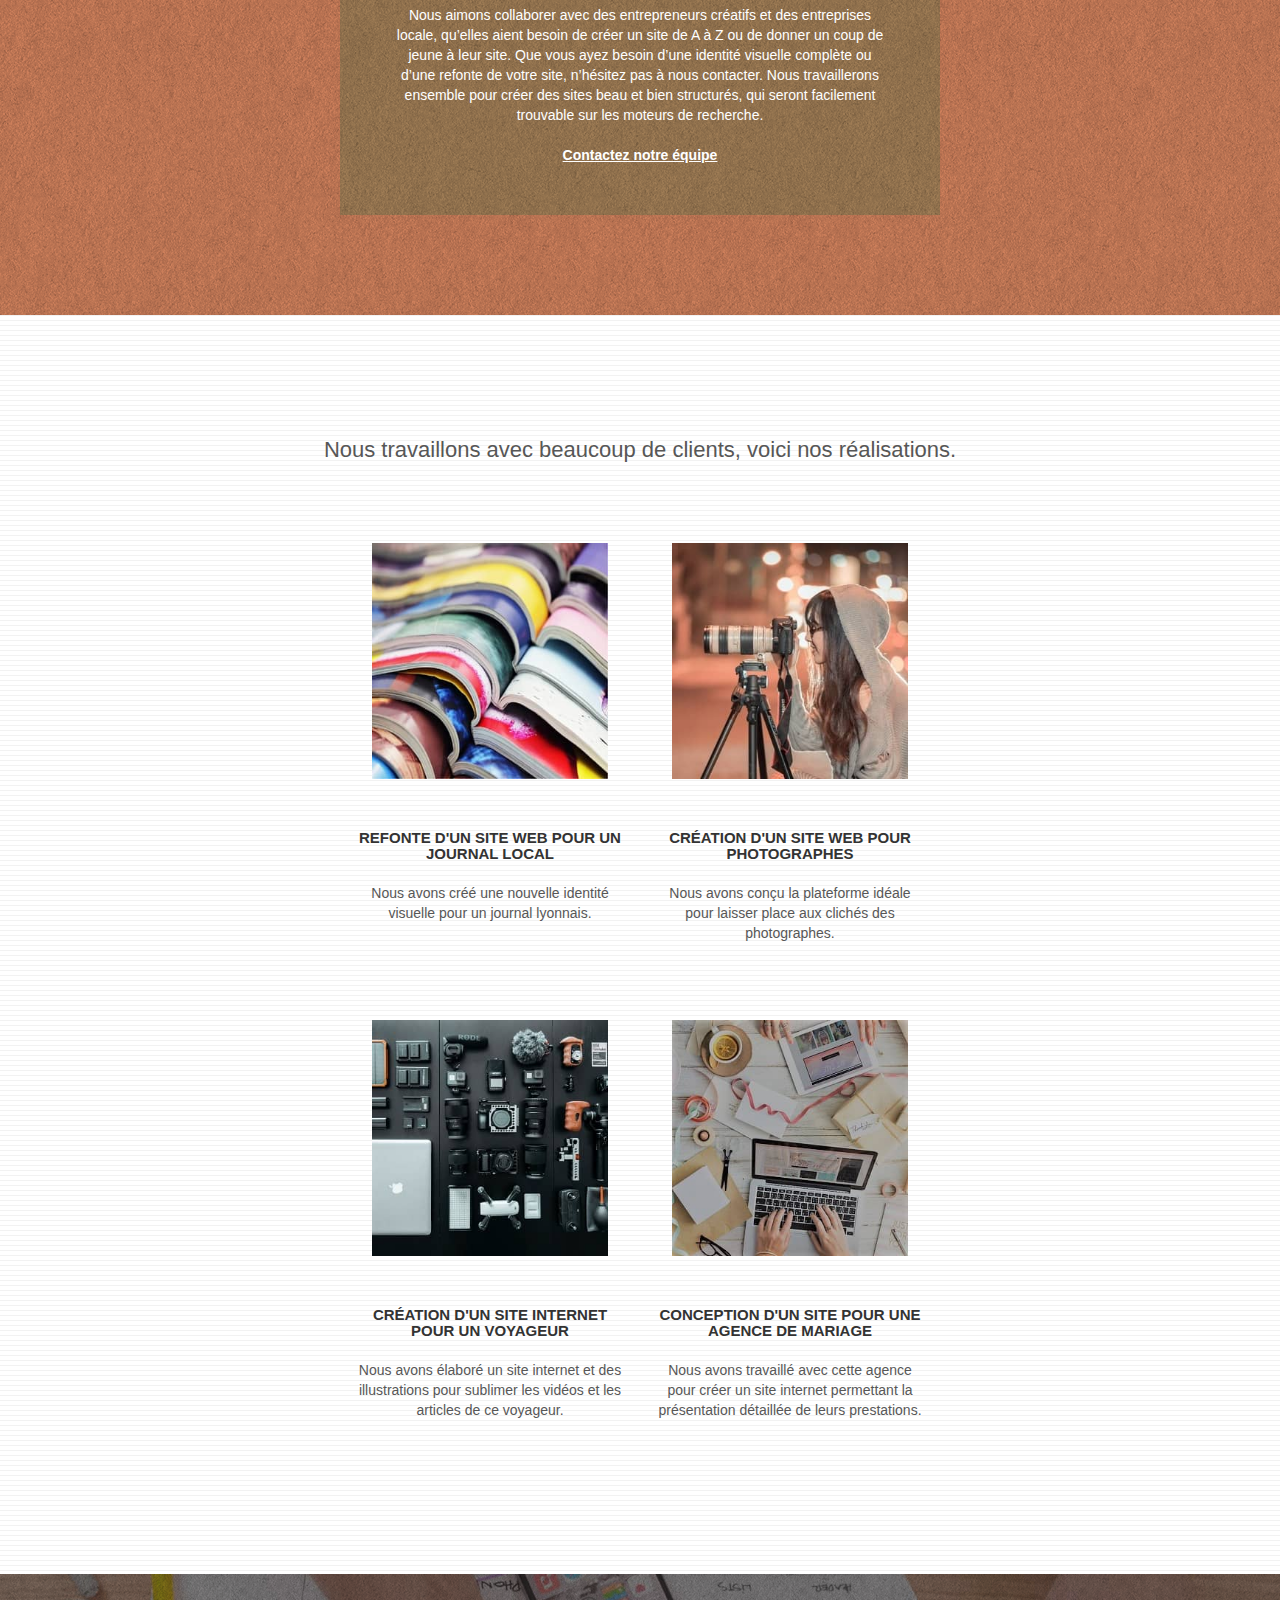
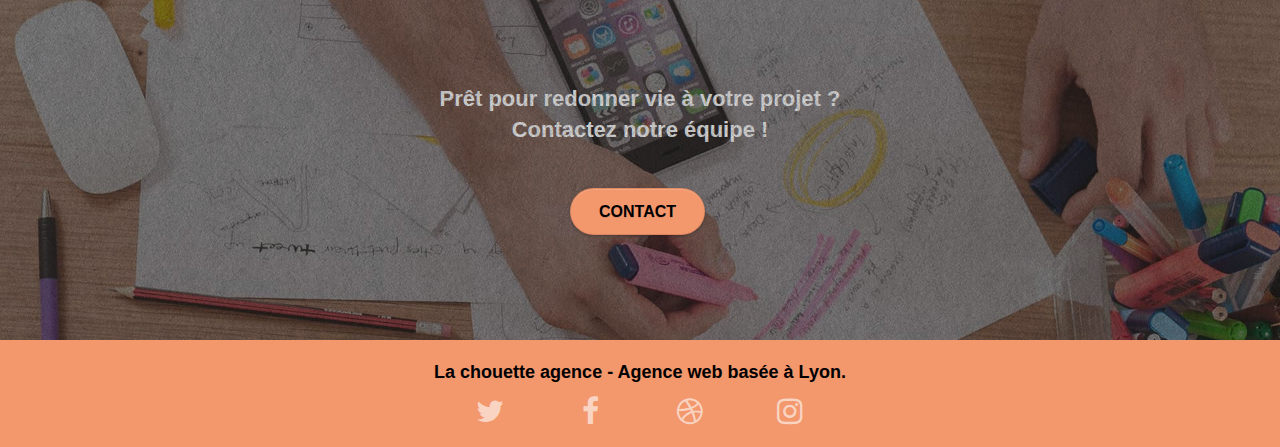
==== commit d45153e6: ":hammer:correction of social network links" ====
--- a/index.html
+++ b/index.html
@@ -1,5 +1,7 @@
 <!doctype html>
-<html lang="Default">
+<html lang="fr">
+		<!-- la valeur "Default" n'existe pas, remplacée par "fr" -->
+
 
 <head>
 	<meta charset="utf-8">
@@ -78,7 +80,7 @@
 							La chouette agence.
 						</h1>
 						<div class="text-center">
-							<a href="page2.html" class="btn btn-lg btn-clean btn-rd cta-hero btn-atomic-tangerine"
+							<a href="contact.html" class="btn btn-lg btn-clean btn-rd cta-hero btn-atomic-tangerine"
 								id="cta-hero">Contact</a>
 						</div>
 					</div>
@@ -175,7 +177,7 @@
 							ayez besoin d’une identité visuelle complète ou d’une refonte de votre site, n’hésitez pas à
 							nous contacter. Nous travaillerons ensemble pour créer des sites beau et bien structurés,
 							qui seront facilement trouvable sur les moteurs de recherche. <br><br><a
-								class="ltc-white bold-link" href="page2.html">Contactez notre équipe</a><br>
+								class="ltc-white bold-link" href="contact.html">Contactez notre équipe</a><br>
 						</p>
 					</div>
 				</div>
@@ -286,22 +288,25 @@
 						<div class="row row-no-gutters social">
 							<div class="col-sm-3">
 								<div class="text-center">
-									<a class="social" href="index.html"><span class="fa fa-twitter icon-md"></span></a>
+									<a class="social" aria-label="Twitter" href="https://twitter.com"><span
+											class="fa fa-twitter icon-md"></span></a>
 								</div>
 							</div>
 							<div class="col-sm-3">
 								<div class="text-center">
-									<a class="social" href="index.html"><span class="fa fa-facebook icon-md"></span></a>
+									<a class="social" aria-label="Facebook" href="https://www.facebook.com/"><span
+											class="fa fa-facebook icon-md"></span></a>
 								</div>
 							</div>
 							<div class="col-sm-3">
 								<div class="text-center">
-									<a class="social" href="index.html"><span class="fa fa-dribbble icon-md"></span></a>
+									<a class="social" aria-label="Dribble" href="https://dribbble.com/"><span
+											class="fa fa-dribbble icon-md"></span></a>
 								</div>
 							</div>
 							<div class="col-sm-3">
 								<div class="text-center">
-									<a class="social" href="index.html"><span
+									<a class="social" aria-label="Instagram" href="https://www.instagram.com/"><span
 											class="fa fa-instagram icon-md"></span></a>
 								</div>
 							</div>
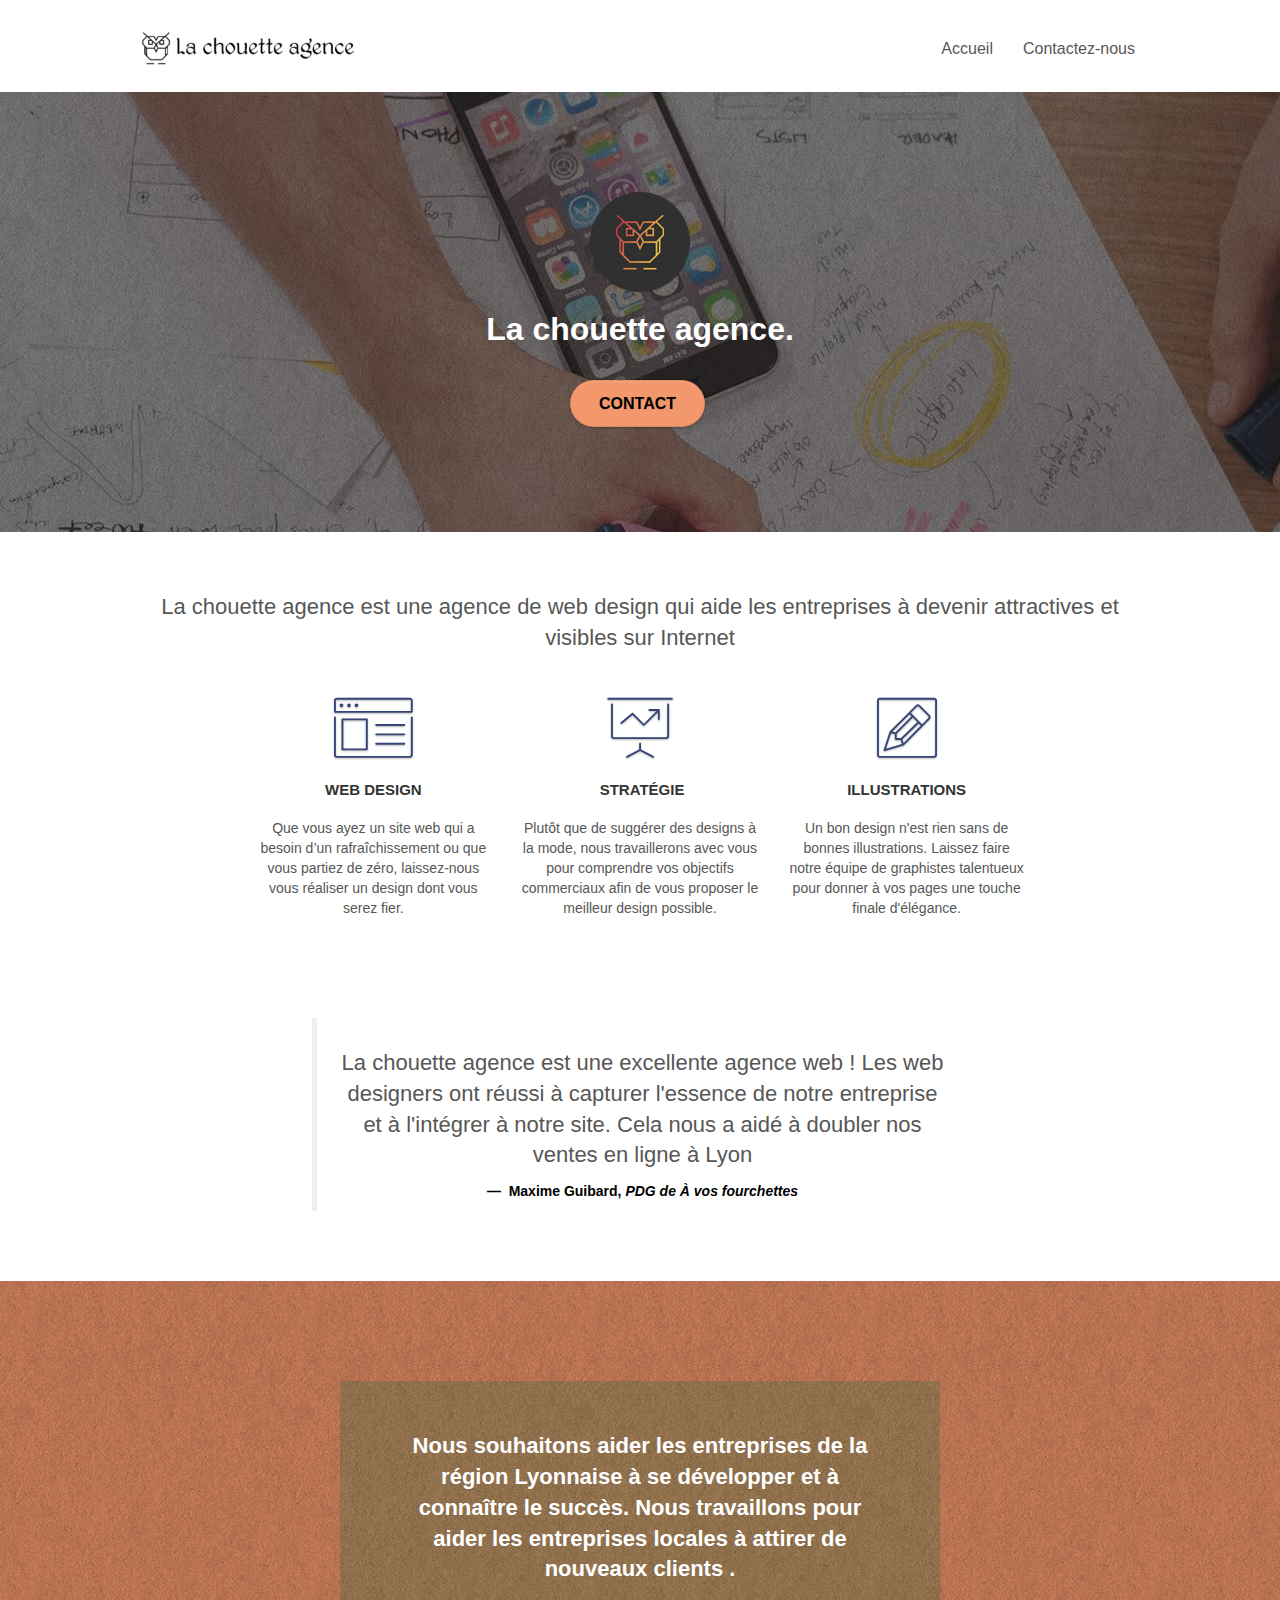
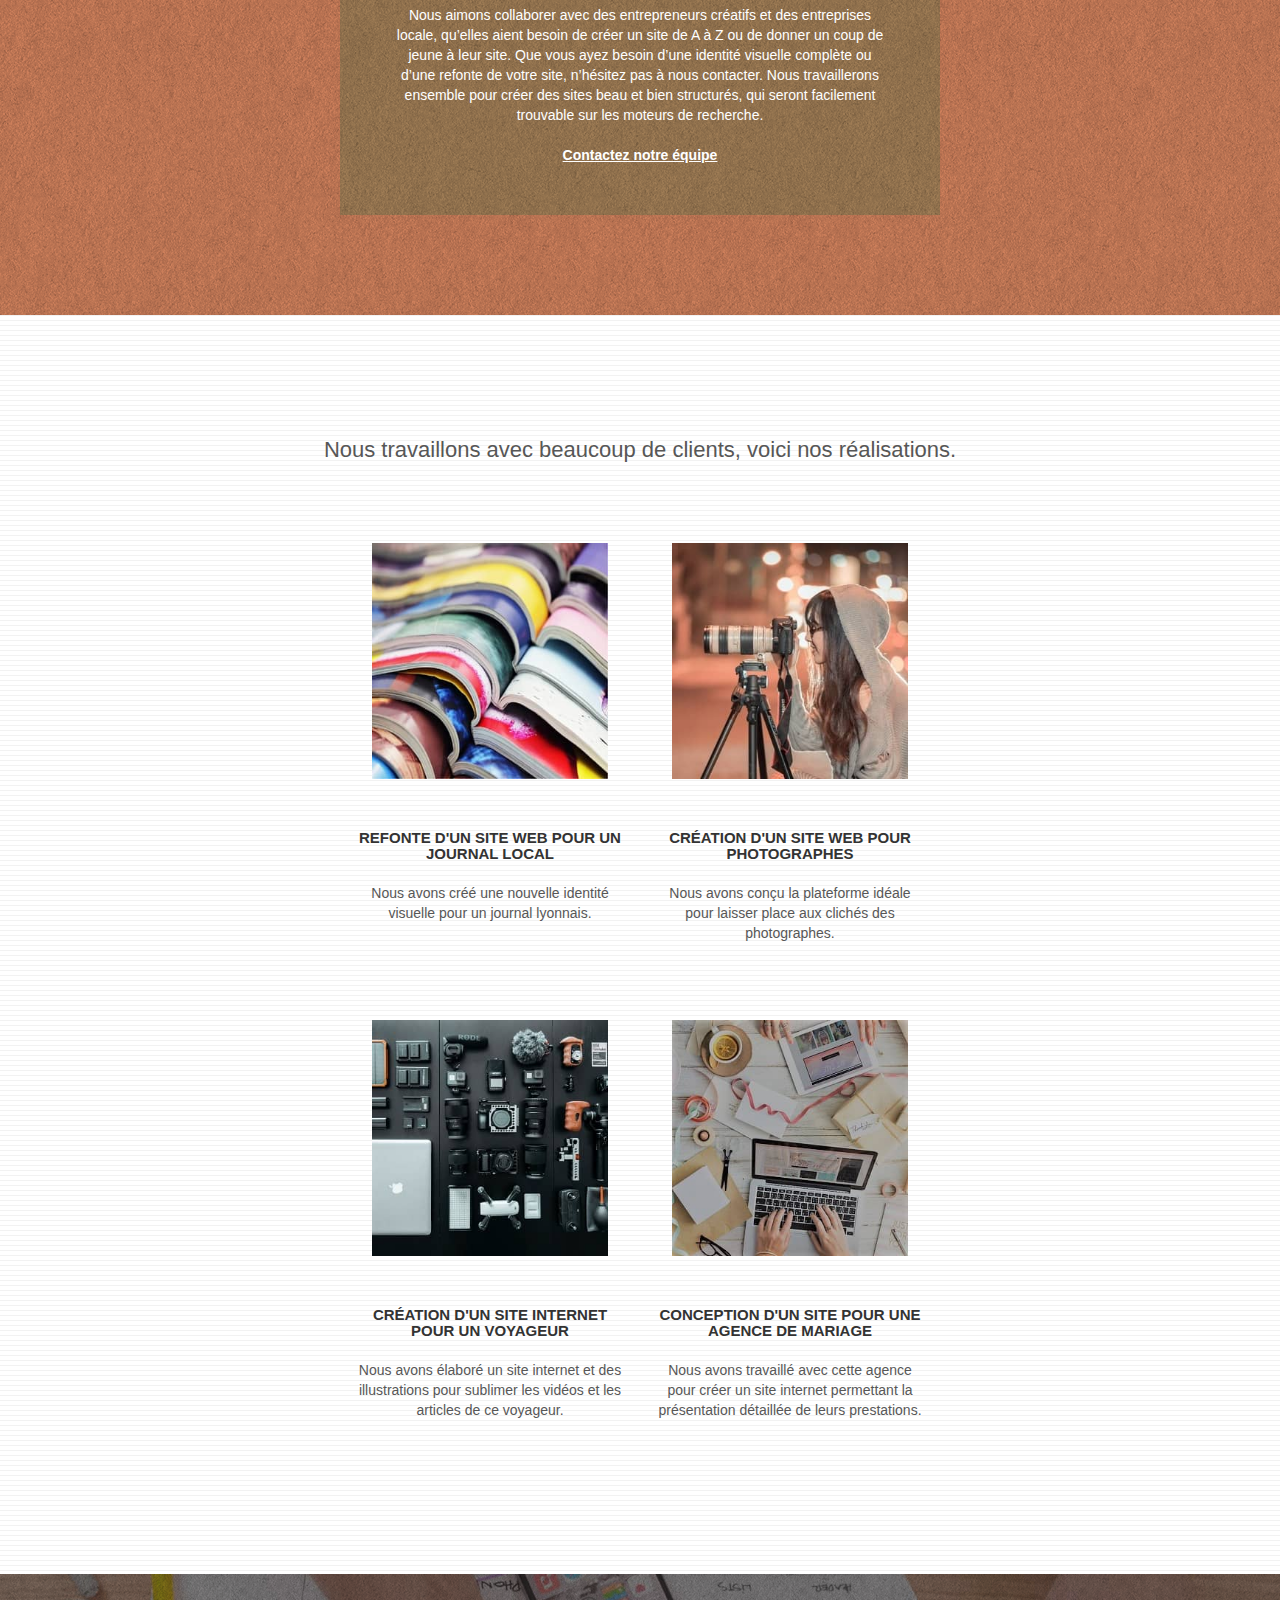
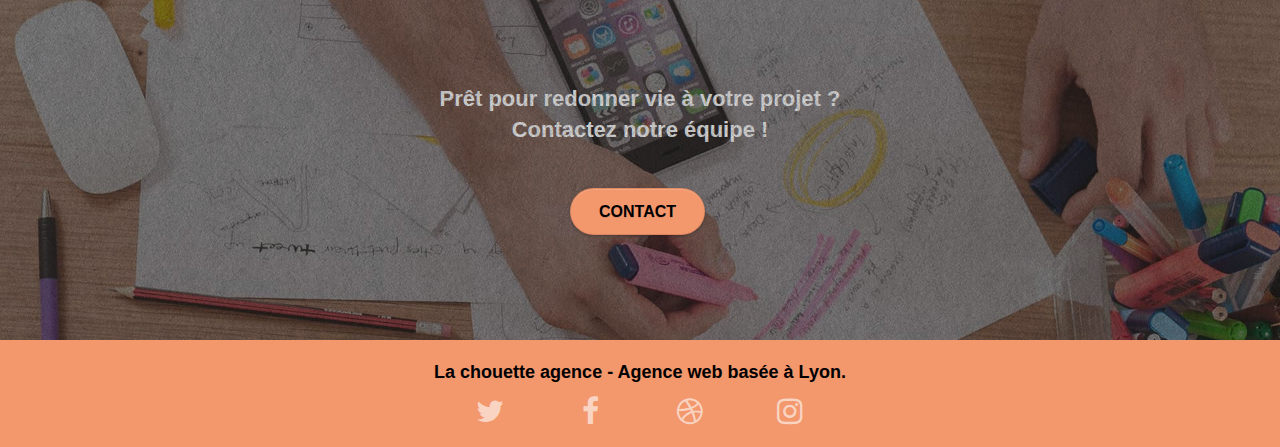
==== commit 9956b441: ":hammer:added defer attribute for scripts" ====
--- a/index.html
+++ b/index.html
@@ -19,11 +19,11 @@
 	<link rel="stylesheet" type="text/css" href="./css/et-line.css">
 
 
-	<script src="./js/jquery-2.1.0.js"></script>
-	<script src="./js/bootstrap.js"></script>
-	<script src="./js/blocs.js"></script>
+	<script src="./js/jquery-2.1.0.js" defer></script>
+	<script src="./js/bootstrap.js" defer></script>
+	<script src="./js/blocs.js" defer></script>
 	<script src="./js/jquery.touchSwipe.js" defer></script>
-	<script src="./js/gmaps.js"></script>
+	<script src="./js/gmaps.js" defer></script>
 
 
 
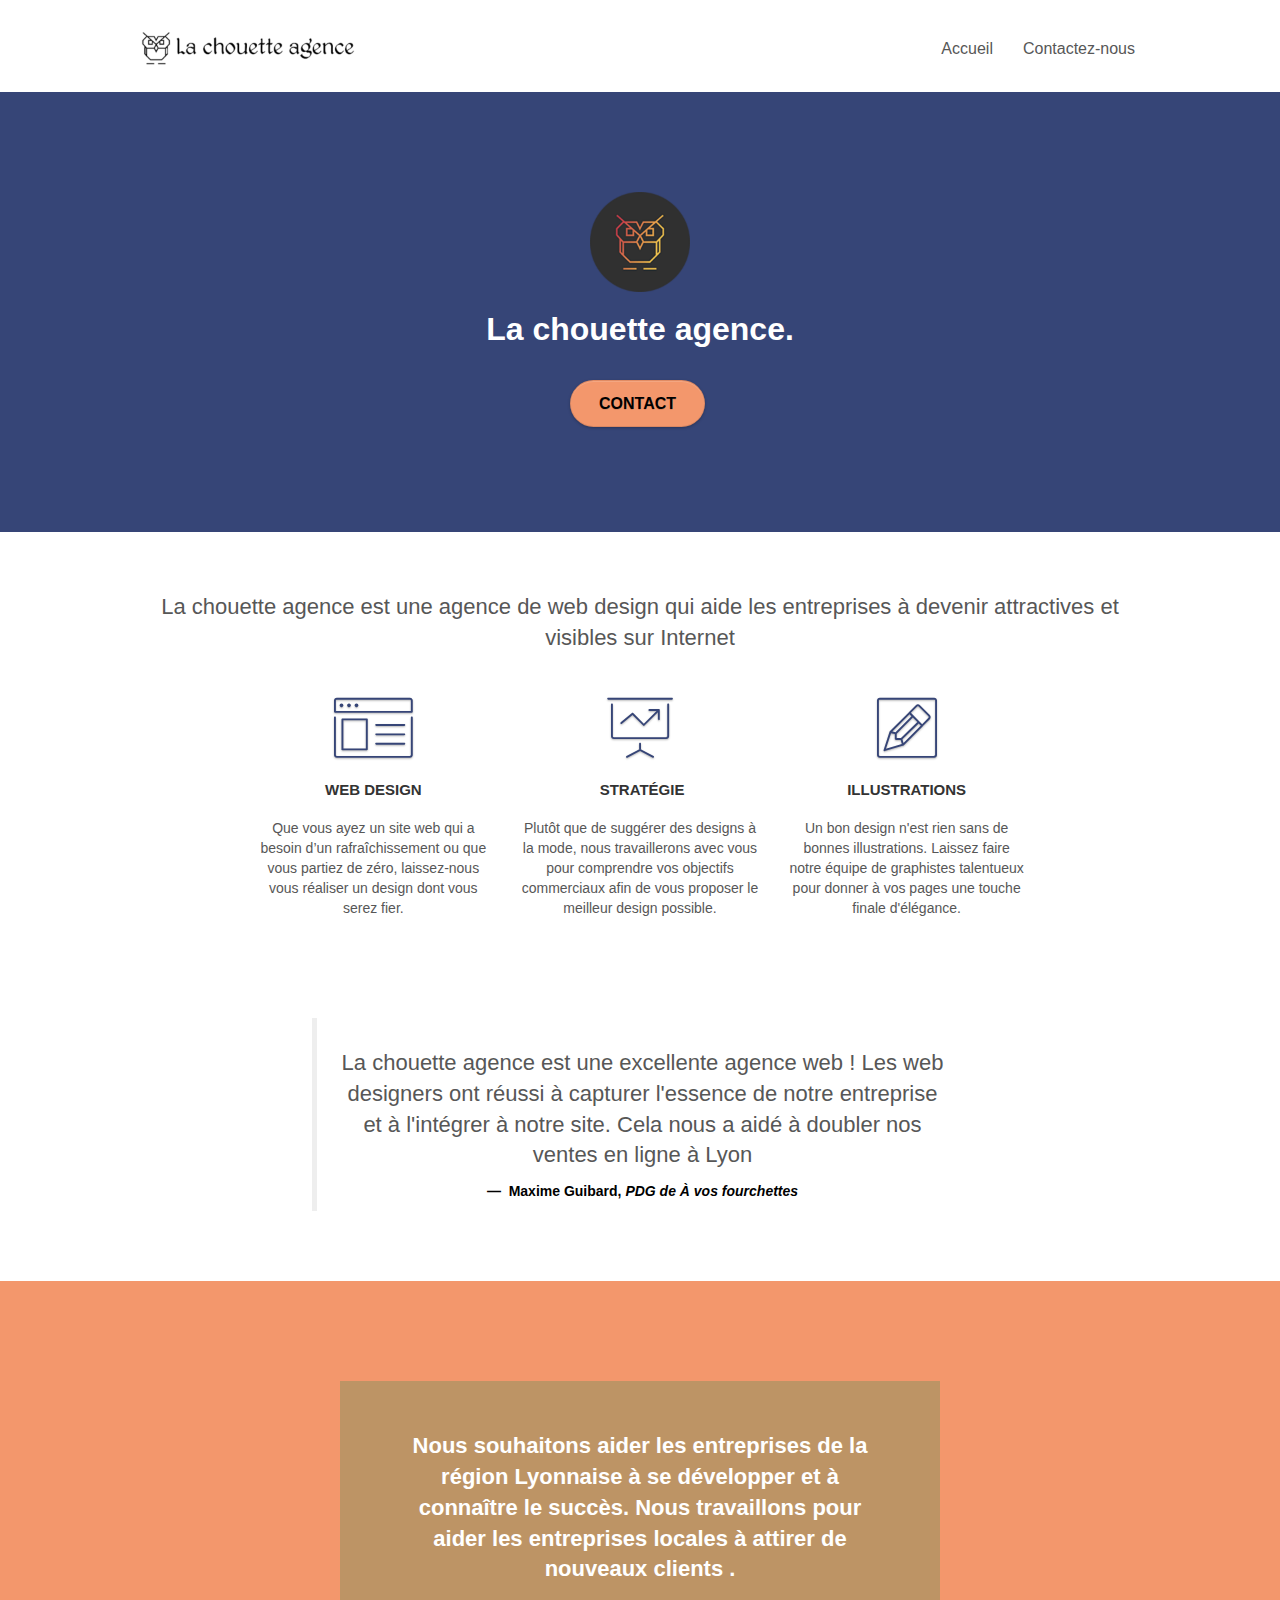
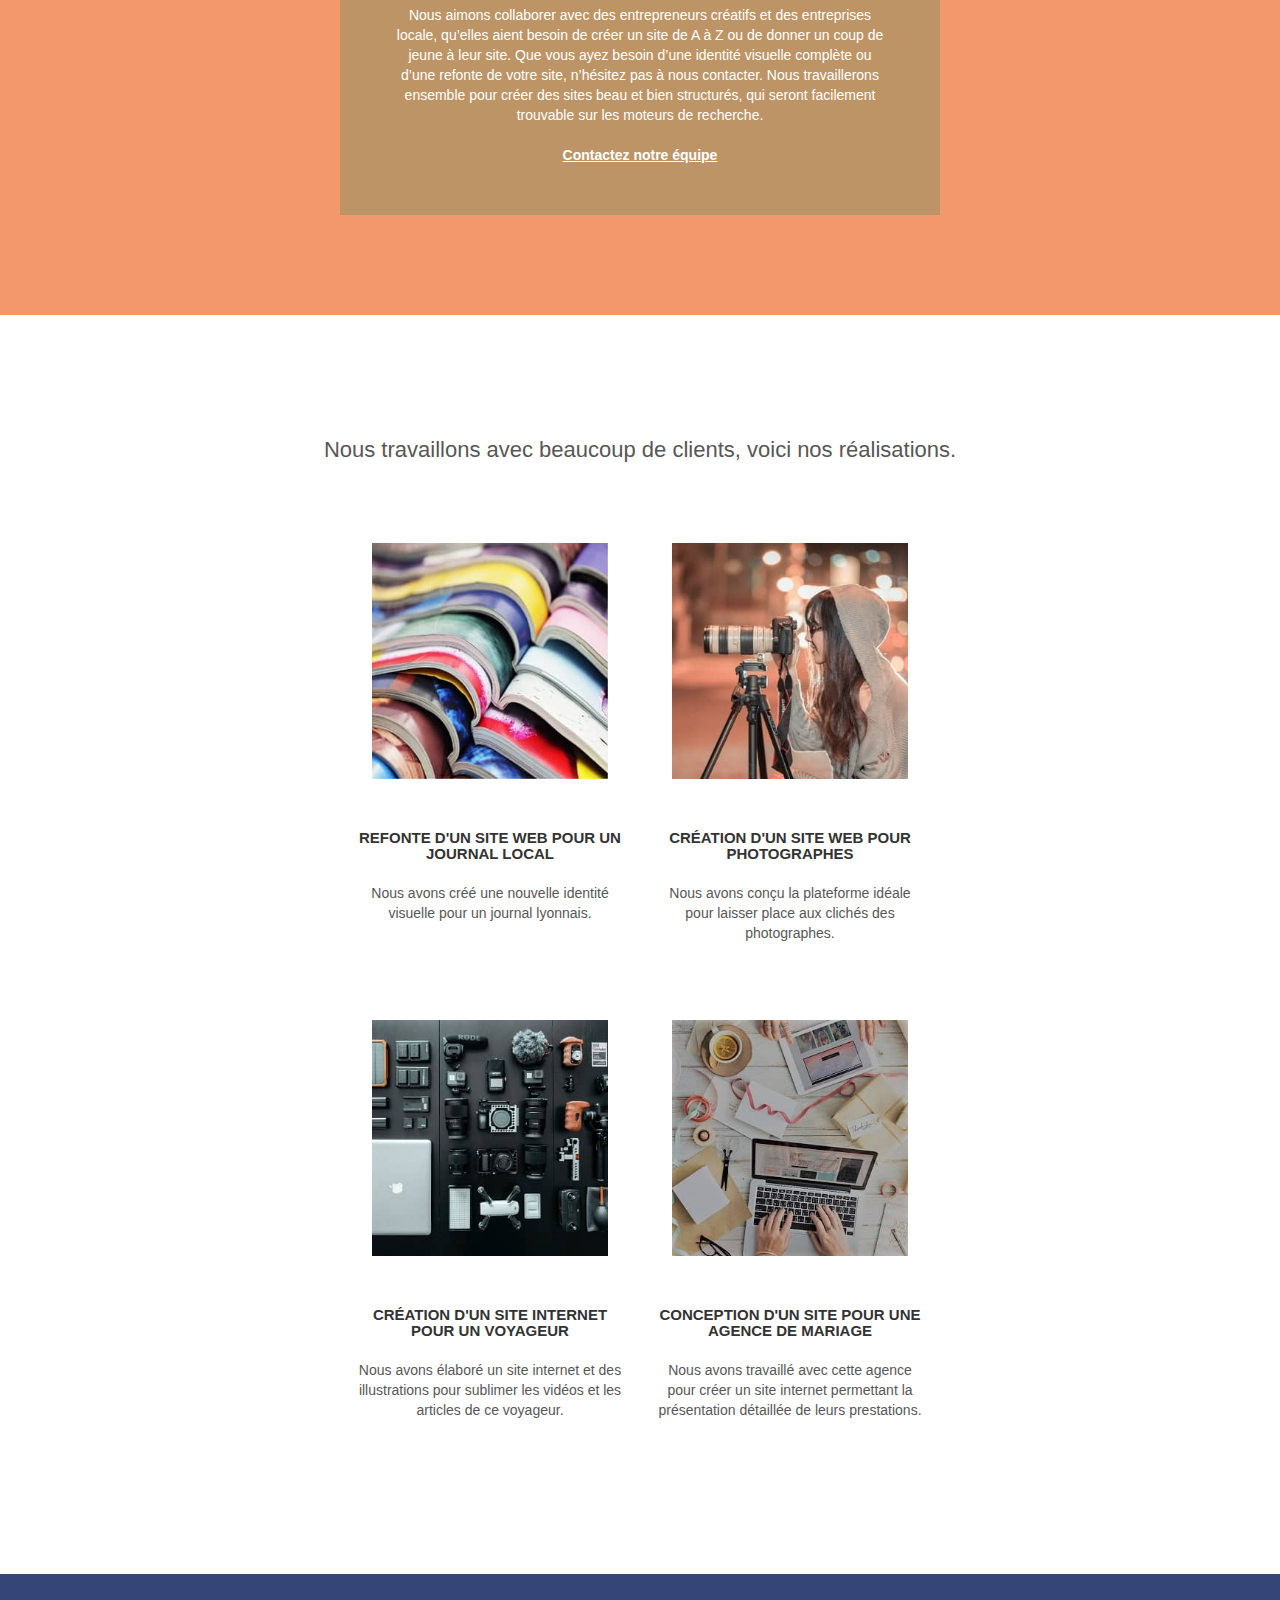
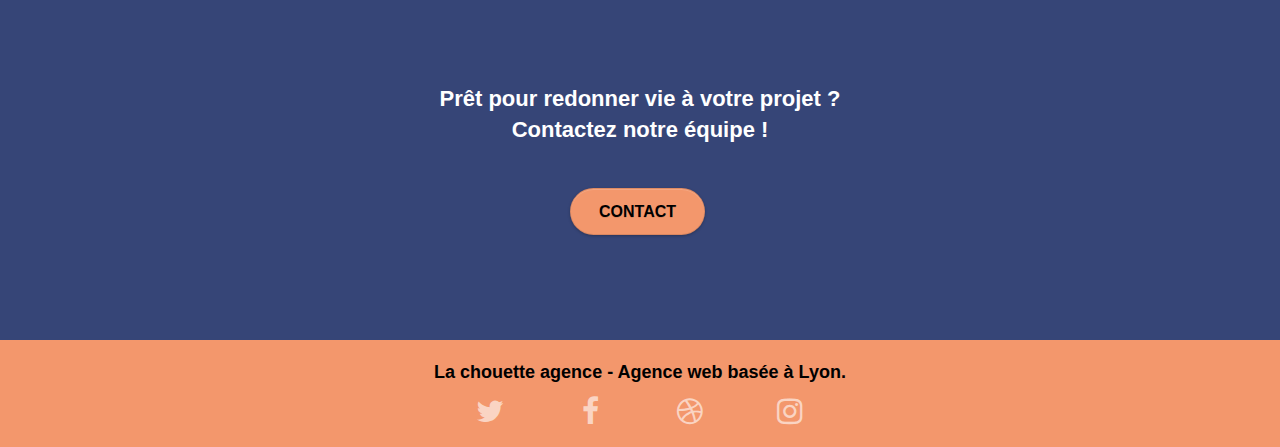
==== commit 569fdb3c: ":hammer:minifying css and javascript" ====
--- a/index.html
+++ b/index.html
@@ -5,27 +5,47 @@
 
 <head>
 	<meta charset="utf-8">
+
 	<meta name="viewport" content="width=device-width, initial-scale=1.0, viewport-fit=cover">
 	<link rel="shortcut icon" type="image/png" href="favicon.jpg">
 
 	<!-- Title, description -->
+		<!-- SEO : ajout du content à la meta description -->
+		<!-- SEO : balise obsolète <meta name="keywords"> supprimée -->
+		<!-- SEO : ajout titre -->
+		<!-- SEO : ajout d'une balise meta robots -->
 	<title>La chouette agence, votre entreprise de webdesign à Lyon</title>
 	<meta name="description"
 		content="Découvrez la chouette agence : l'entreprise de web design à Lyon qui vous aide à devenir visibles et attractifs sur Internet">
-
-	<link rel="stylesheet" type="text/css" href="./css/bootstrap.css">
-	<link rel="stylesheet" type="text/css" href="style.css">
-	<link rel="stylesheet" type="text/css" href="./css/font-awesome.css">
-	<link rel="stylesheet" type="text/css" href="./css/et-line.css">
-
-
-	<script src="./js/jquery-2.1.0.js" defer></script>
-	<script src="./js/bootstrap.js" defer></script>
-	<script src="./js/blocs.js" defer></script>
-	<script src="./js/jquery.touchSwipe.js" defer></script>
-	<script src="./js/gmaps.js" defer></script>
-
-
+	<meta name="robots" content="index, follow">
+
+		<!-- SEO : minimification des css-->
+	<link rel="stylesheet" type="text/css" href="./css/bootstrapMin.css">
+	<link rel="stylesheet" type="text/css" href="./css/styleMin.css">
+	<link rel="stylesheet" type="text/css" href="./css/font-awesomeMin.css">
+	<link rel="stylesheet" type="text/css" href="./css/et-lineMin.css">
+
+		<!-- SEO : ajout de l'attribut defer -->
+		<!-- SEO : minimification des scripts -->
+	<script src="./js/jquery-2.1.0.Min.js" defer></script>
+	<script src="./js/bootstrapMin.js" defer></script>
+	<script src="./js/blocsMin.js" defer></script>
+	<script src="./js/jquery.touchSwipeMin.js" defer></script>
+	<script src="./js/gmapsMin.js" defer></script>
+
+	<!--Twitter Card data-->
+	<meta name="twitter:card" content="summary" />
+	<meta name="twitter:site" content="https://moutinhoalexandre.github.io/MoutinhoAlexandre_4_13012021/" />
+	<meta name="twitter:title" content="La Chouette Agence - Meilleure entreprise de webdesign à Lyon" />
+	<meta name="twitter:description" content="La chouette agence est une agence de web design qui aide les entreprises à devenir attractives et visibles sur Internet" />
+	<meta name="twitter:image" content="https://moutinhoalexandre.github.io/MoutinhoAlexandre_4_13012021/img/logo.png" />
+
+	<!-- Open Graph data -->
+	<meta property="og:title" content="La Chouette Agence - Meilleure entreprise de webdesign à Lyon" />
+	<meta property="og:type" content="website" />
+	<meta property="og:url" content="https://moutinhoalexandre.github.io/MoutinhoAlexandre_4_13012021/" />
+	<meta property="og:image" content="https://moutinhoalexandre.github.io/MoutinhoAlexandre_4_13012021/img/logo.png" />
+	<meta property="og:description" content="La Chouette Agence est une entreprise de webdesign basée à Lyon. Nous accompagnons les entreprises locales lyonnaises dans la création de leur site web." />
 
 	<!-- Analytics -->
 
@@ -44,7 +64,7 @@
 				<nav class="navbar row">
 					<div class="navbar-header">
 						<a class="navbar-brand" href="index.html"><img src="img/la-chouette-agence.png"
-								alt="paris web design logo agence web meilleure agence" height="40" /></a>
+								alt="Logo de la chouette agence, votre entreprise de web design à Lyon" height="40" /></a>
 						<button id="nav-toggle" type="button" class="ui-navbar-toggle navbar-toggle"
 							data-toggle="collapse" data-target=".navbar-1">
 							<span class="sr-only">Toggle navigation</span><span class="icon-bar"></span><span
@@ -75,7 +95,7 @@
 				<div class="row tight-width-whitespace">
 					<div class="col-sm-12">
 						<img src="img/logo.png" class="center-block image-resize-mode" width="100"
-							alt="La chouette agence, agence web paris, création logo paris" />
+							alt="La chouette agence, votre entreprise de webdesign à Lyon" />
 						<h1 class="text-center hero-bloc-text tc-white ">
 							La chouette agence.
 						</h1>
@@ -94,9 +114,7 @@
 			<div class="container bloc-md">
 				<div class="row">
 					<h2 class="mg-md text-center">
-						La chouette agence est une agence de web design qui aide les entreprises à devenir attractives
-						et visibles sur
-						Internet
+						La chouette agence est une agence de web design qui aide les entreprises à devenir attractives et visibles sur Internet
 					</h2>
 				</div>
 				<div class="row voffset-lg med-width-whitespace">
@@ -108,8 +126,7 @@
 							Web design
 						</h3>
 						<p class="text-center ">
-							Que vous ayez un site web qui a besoin d&rsquo;un rafraîchissement ou que vous partiez de
-							zéro, laissez-nous vous réaliser un design dont vous serez fier.
+							Que vous ayez un site web qui a besoin d&rsquo;un rafraîchissement ou que vous partiez de zéro, laissez-nous vous réaliser un design dont vous serez fier.
 						</p>
 					</div>
 					<div class="col-sm-4">
@@ -120,8 +137,7 @@
 							&nbsp;Stratégie
 						</h3>
 						<p class="text-center ">
-							Plutôt que de suggérer des designs à la mode, nous travaillerons avec vous pour comprendre
-							vos objectifs commerciaux afin de vous proposer le meilleur design possible.<br>
+							Plutôt que de suggérer des designs à la mode, nous travaillerons avec vous pour comprendre vos objectifs commerciaux afin de vous proposer le meilleur design possible.<br>
 						</p>
 					</div>
 					<div class="col-sm-4">
@@ -132,8 +148,7 @@
 							Illustrations
 						</h3>
 						<p class="text-center ">
-							Un bon design n'est rien sans de bonnes illustrations. Laissez faire notre équipe de
-							graphistes talentueux pour donner à vos pages une touche finale d'élégance.
+							Un bon design n'est rien sans de bonnes illustrations. Laissez faire notre équipe de graphistes talentueux pour donner à vos pages une touche finale d'élégance.
 						</p>
 					</div>
 				</div>
@@ -141,10 +156,7 @@
 					<div class="col-xs-12 col-md-8 col-md-offset-2 text-center">
 						<blockquote class="mg-md text-center">
 							<h2>
-								La chouette agence est une excellente agence web ! Les web designers ont réussi à
-								capturer l'essence de
-								notre entreprise et à l'intégrer à notre site. Cela nous a aidé à doubler nos ventes en
-								ligne à Lyon
+								La chouette agence est une excellente agence web ! Les web designers ont réussi à capturer l'essence de notre entreprise et à l'intégrer à notre site. Cela nous a aidé à doubler nos ventes en ligne à Lyon
 							</h2>
 							<footer>
 								Maxime Guibard,
@@ -167,17 +179,12 @@
 				<div class="row tight-width-whitespace black-background">
 					<div class="col-sm-12">
 						<h2 class="mg-md text-center tc-white">
-							Nous souhaitons aider les entreprises de la région Lyonnaise à se développer et à connaître
-							le succès. Nous travaillons pour aider les entreprises locales à attirer de nouveaux clients
+							Nous souhaitons aider les entreprises de la région Lyonnaise à se développer et à connaître le succès. Nous travaillons pour aider les entreprises locales à attirer de nouveaux clients
 							.<br>
 						</h2>
 						<p class="text-center white">
-							Nous aimons collaborer avec des entrepreneurs créatifs et des entreprises locale, qu’elles
-							aient besoin de créer un site de A à Z ou de donner un coup de jeune à leur site. Que vous
-							ayez besoin d’une identité visuelle complète ou d’une refonte de votre site, n’hésitez pas à
-							nous contacter. Nous travaillerons ensemble pour créer des sites beau et bien structurés,
-							qui seront facilement trouvable sur les moteurs de recherche. <br><br><a
-								class="ltc-white bold-link" href="contact.html">Contactez notre équipe</a><br>
+							Nous aimons collaborer avec des entrepreneurs créatifs et des entreprises locale, qu’elles aient besoin de créer un site de A à Z ou de donner un coup de jeune à leur site. Que vous ayez besoin d’une identité visuelle complète ou d’une refonte de votre site, n’hésitez pas à nous contacter. Nous travaillerons ensemble pour créer des sites beau et bien structurés, qui seront facilement trouvable sur les moteurs de recherche. <br><br>
+							<a class="ltc-white bold-link" href="contact.html">Contactez notre équipe</a><br>
 						</p>
 					</div>
 				</div>
@@ -200,7 +207,7 @@
 						<a href="#" data-lightbox="img/1-journal-local.jpg" data-gallery-id="gallery-1"
 							data-caption="Refonte d'un site web pour un journal local" data-frame="snapshot-lb"><img
 								src="img/1-journal-local.jpg"
-								alt="paris web design logo agence web meilleure agence et refonte site web journal"
+								alt="Exemple de réalisation : Refonte d'un site web pour un journal local"
 								class="img-responsive portfolio-thumb" /></a>
 						<h3 class="mg-md text-center">
 							Refonte d'un site web pour un journal local
@@ -213,7 +220,7 @@
 						<a href="#" data-lightbox="img/2-photographe.jpg" data-gallery-id="gallery-1"
 							data-caption="Création d'un site web pour photographes" data-frame="snapshot-lb"><img
 								src="img/2-photographe.jpg" class="img-responsive portfolio-thumb"
-								alt="paris web design logo agence web meilleure agence, Création d'un site web pour photographes" /></a>
+								alt="Exemple de réalisation : Création d'un site web pour photographes" /></a>
 						<h3 class="mg-md text-center">
 							Création d'un site web pour photographes
 						</h3>
@@ -227,26 +234,24 @@
 						<a href="#" data-lightbox="img/3-voyageur.jpg" data-gallery-id="gallery-1"
 							data-caption="Création d'un site internet pour un voyageur" data-frame="snapshot-lb"><img
 								src="img/3-voyageur.jpg" class="img-responsive portfolio-thumb"
-								alt="paris web design logo agence web meilleure agence, Création d'un site web pour voyageur" /></a>
+								alt="Exemple de réalisation : Création d'un site internet pour un voyageur" /></a>
 						<h3 class="mg-md text-center">
 							Création d'un site internet pour un voyageur
 						</h3>
 						<p class="text-center">
-							Nous avons élaboré un site internet et des illustrations pour sublimer les vidéos et les
-							articles de ce voyageur.
+							Nous avons élaboré un site internet et des illustrations pour sublimer les vidéos et les articles de ce voyageur.
 						</p>
 					</div>
 					<div class="col-sm-6">
 						<a href="#" data-lightbox="img/4-mariage.jpg" data-gallery-id="gallery-1"
 							data-caption="Conception d'un site pour une agence de mariage" data-frame="snapshot-lb"><img
 								src="img/4-mariage.jpg" class="img-responsive portfolio-thumb"
-								alt="paris web design logo agence web meilleure agence, Création d'un site web pour agence de mariage" /></a>
+								alt="Exemple de réalisation : Conception d'un site pour une agence de mariage" /></a>
 						<h3 class="mg-md text-center">
 							Conception d'un site pour une agence de mariage
 						</h3>
 						<p class="text-center">
-							Nous avons travaillé avec cette agence pour créer un site internet permettant la
-							présentation détaillée de leurs prestations.
+							Nous avons travaillé avec cette agence pour créer un site internet permettant la présentation détaillée de leurs prestations.
 						</p>
 					</div>
 				</div>
--- a/css/bootstrapMin.css
+++ b/css/bootstrapMin.css
@@ -0,0 +1,5 @@
+/*!
+ * Bootstrap v3.3.5 (http://getbootstrap.com)
+ * Copyright 2011-2015 Twitter, Inc.
+ * Licensed under MIT (https://github.com/twbs/bootstrap/blob/master/LICENSE)
+ *//*! normalize.css v3.0.3 | MIT License | github.com/necolas/normalize.css */html{font-family:sans-serif;-webkit-text-size-adjust:100%;-ms-text-size-adjust:100%}body{margin:0}article,aside,details,figcaption,figure,footer,header,hgroup,main,menu,nav,section,summary{display:block}audio,canvas,progress,video{display:inline-block;vertical-align:baseline}audio:not([controls]){display:none;height:0}[hidden],template{display:none}a{background-color:transparent;padding:17px}a:active,a:hover{outline:0}abbr[title]{border-bottom:1px dotted}b,strong{font-weight:700}dfn{font-style:italic}h1{margin:.67em 0;font-size:2em}mark{color:#000;background:#ff0}small{font-size:80%}sub,sup{position:relative;font-size:75%;line-height:0;vertical-align:baseline}sup{top:-.5em}sub{bottom:-.25em}img{border:0}svg:not(:root){overflow:hidden}figure{margin:1em 40px}hr{height:0;-webkit-box-sizing:content-box;-moz-box-sizing:content-box;box-sizing:content-box}pre{overflow:auto}code,kbd,pre,samp{font-family:monospace,monospace;font-size:1em}button,input,optgroup,select,textarea{margin:0;font:inherit;color:inherit}button{overflow:visible}button,select{text-transform:none}button,html input[type=button],input[type=reset],input[type=submit]{-webkit-appearance:button;cursor:pointer}button[disabled],html input[disabled]{cursor:default}button::-moz-focus-inner,input::-moz-focus-inner{padding:0;border:0}input{line-height:normal}input[type=checkbox],input[type=radio]{-webkit-box-sizing:border-box;-moz-box-sizing:border-box;box-sizing:border-box;padding:0}input[type=number]::-webkit-inner-spin-button,input[type=number]::-webkit-outer-spin-button{height:auto}input[type=search]{-webkit-box-sizing:content-box;-moz-box-sizing:content-box;box-sizing:content-box;-webkit-appearance:textfield}input[type=search]::-webkit-search-cancel-button,input[type=search]::-webkit-search-decoration{-webkit-appearance:none}fieldset{padding:.35em .625em .75em;margin:0 2px;border:1px solid silver}legend{padding:0;border:0}textarea{overflow:auto}optgroup{font-weight:700}table{border-spacing:0;border-collapse:collapse}td,th{padding:0}/*! Source: https://github.com/h5bp/html5-boilerplate/blob/master/src/css/main.css */@media print{*,:after,:before{color:#000!important;text-shadow:none!important;background:0 0!important;-webkit-box-shadow:none!important;box-shadow:none!important}a,a:visited{text-decoration:underline}a[href]:after{content:" (" attr(href) ")"}abbr[title]:after{content:" (" attr(title) ")"}a[href^="#"]:after,a[href^="javascript:"]:after{content:""}blockquote,pre{border:1px solid #999;page-break-inside:avoid}thead{display:table-header-group}img,tr{page-break-inside:avoid}img{max-width:100%!important}h2,h3,p{orphans:3;widows:3}h2,h3{page-break-after:avoid}.navbar{display:none}.btn>.caret,.dropup>.btn>.caret{border-top-color:#000!important}.label{border:1px solid #000}.table{border-collapse:collapse!important}.table td,.table th{background-color:#fff!important}.table-bordered td,.table-bordered th{border:1px solid #ddd!important}}@font-face{font-family:'Glyphicons Halflings';src:url(../fonts/glyphicons-halflings-regular.eot);src:url(../fonts/glyphicons-halflings-regular.eot?#iefix) format('embedded-opentype'),url(../fonts/glyphicons-halflings-regular.woff2) format('woff2'),url(../fonts/glyphicons-halflings-regular.woff) format('woff'),url(../fonts/glyphicons-halflings-regular.ttf) format('truetype'),url(../fonts/glyphicons-halflings-regular.svg#glyphicons_halflingsregular) format('svg')}.glyphicon{position:relative;top:1px;display:inline-block;font-family:'Glyphicons Halflings';font-style:normal;font-weight:400;line-height:1;-webkit-font-smoothing:antialiased;-moz-osx-font-smoothing:grayscale}.glyphicon-asterisk:before{content:"\2a"}.glyphicon-plus:before{content:"\2b"}.glyphicon-eur:before,.glyphicon-euro:before{content:"\20ac"}.glyphicon-minus:before{content:"\2212"}.glyphicon-cloud:before{content:"\2601"}.glyphicon-envelope:before{content:"\2709"}.glyphicon-pencil:before{content:"\270f"}.glyphicon-glass:before{content:"\e001"}.glyphicon-music:before{content:"\e002"}.glyphicon-search:before{content:"\e003"}.glyphicon-heart:before{content:"\e005"}.glyphicon-star:before{content:"\e006"}.glyphicon-star-empty:before{content:"\e007"}.glyphicon-user:before{content:"\e008"}.glyphicon-film:before{content:"\e009"}.glyphicon-th-large:before{content:"\e010"}.glyphicon-th:before{content:"\e011"}.glyphicon-th-list:before{content:"\e012"}.glyphicon-ok:before{content:"\e013"}.glyphicon-remove:before{content:"\e014"}.glyphicon-zoom-in:before{content:"\e015"}.glyphicon-zoom-out:before{content:"\e016"}.glyphicon-off:before{content:"\e017"}.glyphicon-signal:before{content:"\e018"}.glyphicon-cog:before{content:"\e019"}.glyphicon-trash:before{content:"\e020"}.glyphicon-home:before{content:"\e021"}.glyphicon-file:before{content:"\e022"}.glyphicon-time:before{content:"\e023"}.glyphicon-road:before{content:"\e024"}.glyphicon-download-alt:before{content:"\e025"}.glyphicon-download:before{content:"\e026"}.glyphicon-upload:before{content:"\e027"}.glyphicon-inbox:before{content:"\e028"}.glyphicon-play-circle:before{content:"\e029"}.glyphicon-repeat:before{content:"\e030"}.glyphicon-refresh:before{content:"\e031"}.glyphicon-list-alt:before{content:"\e032"}.glyphicon-lock:before{content:"\e033"}.glyphicon-flag:before{content:"\e034"}.glyphicon-headphones:before{content:"\e035"}.glyphicon-volume-off:before{content:"\e036"}.glyphicon-volume-down:before{content:"\e037"}.glyphicon-volume-up:before{content:"\e038"}.glyphicon-qrcode:before{content:"\e039"}.glyphicon-barcode:before{content:"\e040"}.glyphicon-tag:before{content:"\e041"}.glyphicon-tags:before{content:"\e042"}.glyphicon-book:before{content:"\e043"}.glyphicon-bookmark:before{content:"\e044"}.glyphicon-print:before{content:"\e045"}.glyphicon-camera:before{content:"\e046"}.glyphicon-font:before{content:"\e047"}.glyphicon-bold:before{content:"\e048"}.glyphicon-italic:before{content:"\e049"}.glyphicon-text-height:before{content:"\e050"}.glyphicon-text-width:before{content:"\e051"}.glyphicon-align-left:before{content:"\e052"}.glyphicon-align-center:before{content:"\e053"}.glyphicon-align-right:before{content:"\e054"}.glyphicon-align-justify:before{content:"\e055"}.glyphicon-list:before{content:"\e056"}.glyphicon-indent-left:before{content:"\e057"}.glyphicon-indent-right:before{content:"\e058"}.glyphicon-facetime-video:before{content:"\e059"}.glyphicon-picture:before{content:"\e060"}.glyphicon-map-marker:before{content:"\e062"}.glyphicon-adjust:before{content:"\e063"}.glyphicon-tint:before{content:"\e064"}.glyphicon-edit:before{content:"\e065"}.glyphicon-share:before{content:"\e066"}.glyphicon-check:before{content:"\e067"}.glyphicon-move:before{content:"\e068"}.glyphicon-step-backward:before{content:"\e069"}.glyphicon-fast-backward:before{content:"\e070"}.glyphicon-backward:before{content:"\e071"}.glyphicon-play:before{content:"\e072"}.glyphicon-pause:before{content:"\e073"}.glyphicon-stop:before{content:"\e074"}.glyphicon-forward:before{content:"\e075"}.glyphicon-fast-forward:before{content:"\e076"}.glyphicon-step-forward:before{content:"\e077"}.glyphicon-eject:before{content:"\e078"}.glyphicon-chevron-left:before{content:"\e079"}.glyphicon-chevron-right:before{content:"\e080"}.glyphicon-plus-sign:before{content:"\e081"}.glyphicon-minus-sign:before{content:"\e082"}.glyphicon-remove-sign:before{content:"\e083"}.glyphicon-ok-sign:before{content:"\e084"}.glyphicon-question-sign:before{content:"\e085"}.glyphicon-info-sign:before{content:"\e086"}.glyphicon-screenshot:before{content:"\e087"}.glyphicon-remove-circle:before{content:"\e088"}.glyphicon-ok-circle:before{content:"\e089"}.glyphicon-ban-circle:before{content:"\e090"}.glyphicon-arrow-left:before{content:"\e091"}.glyphicon-arrow-right:before{content:"\e092"}.glyphicon-arrow-up:before{content:"\e093"}.glyphicon-arrow-down:before{content:"\e094"}.glyphicon-share-alt:before{content:"\e095"}.glyphicon-resize-full:before{content:"\e096"}.glyphicon-resize-small:before{content:"\e097"}.glyphicon-exclamation-sign:before{content:"\e101"}.glyphicon-gift:before{content:"\e102"}.glyphicon-leaf:before{content:"\e103"}.glyphicon-fire:before{content:"\e104"}.glyphicon-eye-open:before{content:"\e105"}.glyphicon-eye-close:before{content:"\e106"}.glyphicon-warning-sign:before{content:"\e107"}.glyphicon-plane:before{content:"\e108"}.glyphicon-calendar:before{content:"\e109"}.glyphicon-random:before{content:"\e110"}.glyphicon-comment:before{content:"\e111"}.glyphicon-magnet:before{content:"\e112"}.glyphicon-chevron-up:before{content:"\e113"}.glyphicon-chevron-down:before{content:"\e114"}.glyphicon-retweet:before{content:"\e115"}.glyphicon-shopping-cart:before{content:"\e116"}.glyphicon-folder-close:before{content:"\e117"}.glyphicon-folder-open:before{content:"\e118"}.glyphicon-resize-vertical:before{content:"\e119"}.glyphicon-resize-horizontal:before{content:"\e120"}.glyphicon-hdd:before{content:"\e121"}.glyphicon-bullhorn:before{content:"\e122"}.glyphicon-bell:before{content:"\e123"}.glyphicon-certificate:before{content:"\e124"}.glyphicon-thumbs-up:before{content:"\e125"}.glyphicon-thumbs-down:before{content:"\e126"}.glyphicon-hand-right:before{content:"\e127"}.glyphicon-hand-left:before{content:"\e128"}.glyphicon-hand-up:before{content:"\e129"}.glyphicon-hand-down:before{content:"\e130"}.glyphicon-circle-arrow-right:before{content:"\e131"}.glyphicon-circle-arrow-left:before{content:"\e132"}.glyphicon-circle-arrow-up:before{content:"\e133"}.glyphicon-circle-arrow-down:before{content:"\e134"}.glyphicon-globe:before{content:"\e135"}.glyphicon-wrench:before{content:"\e136"}.glyphicon-tasks:before{content:"\e137"}.glyphicon-filter:before{content:"\e138"}.glyphicon-briefcase:before{content:"\e139"}.glyphicon-fullscreen:before{content:"\e140"}.glyphicon-dashboard:before{content:"\e141"}.glyphicon-paperclip:before{content:"\e142"}.glyphicon-heart-empty:before{content:"\e143"}.glyphicon-link:before{content:"\e144"}.glyphicon-phone:before{content:"\e145"}.glyphicon-pushpin:before{content:"\e146"}.glyphicon-usd:before{content:"\e148"}.glyphicon-gbp:before{content:"\e149"}.glyphicon-sort:before{content:"\e150"}.glyphicon-sort-by-alphabet:before{content:"\e151"}.glyphicon-sort-by-alphabet-alt:before{content:"\e152"}.glyphicon-sort-by-order:before{content:"\e153"}.glyphicon-sort-by-order-alt:before{content:"\e154"}.glyphicon-sort-by-attributes:before{content:"\e155"}.glyphicon-sort-by-attributes-alt:before{content:"\e156"}.glyphicon-unchecked:before{content:"\e157"}.glyphicon-expand:before{content:"\e158"}.glyphicon-collapse-down:before{content:"\e159"}.glyphicon-collapse-up:before{content:"\e160"}.glyphicon-log-in:before{content:"\e161"}.glyphicon-flash:before{content:"\e162"}.glyphicon-log-out:before{content:"\e163"}.glyphicon-new-window:before{content:"\e164"}.glyphicon-record:before{content:"\e165"}.glyphicon-save:before{content:"\e166"}.glyphicon-open:before{content:"\e167"}.glyphicon-saved:before{content:"\e168"}.glyphicon-import:before{content:"\e169"}.glyphicon-export:before{content:"\e170"}.glyphicon-send:before{content:"\e171"}.glyphicon-floppy-disk:before{content:"\e172"}.glyphicon-floppy-saved:before{content:"\e173"}.glyphicon-floppy-remove:before{content:"\e174"}.glyphicon-floppy-save:before{content:"\e175"}.glyphicon-floppy-open:before{content:"\e176"}.glyphicon-credit-card:before{content:"\e177"}.glyphicon-transfer:before{content:"\e178"}.glyphicon-cutlery:before{content:"\e179"}.glyphicon-header:before{content:"\e180"}.glyphicon-compressed:before{content:"\e181"}.glyphicon-earphone:before{content:"\e182"}.glyphicon-phone-alt:before{content:"\e183"}.glyphicon-tower:before{content:"\e184"}.glyphicon-stats:before{content:"\e185"}.glyphicon-sd-video:before{content:"\e186"}.glyphicon-hd-video:before{content:"\e187"}.glyphicon-subtitles:before{content:"\e188"}.glyphicon-sound-stereo:before{content:"\e189"}.glyphicon-sound-dolby:before{content:"\e190"}.glyphicon-sound-5-1:before{content:"\e191"}.glyphicon-sound-6-1:before{content:"\e192"}.glyphicon-sound-7-1:before{content:"\e193"}.glyphicon-copyright-mark:before{content:"\e194"}.glyphicon-registration-mark:before{content:"\e195"}.glyphicon-cloud-download:before{content:"\e197"}.glyphicon-cloud-upload:before{content:"\e198"}.glyphicon-tree-conifer:before{content:"\e199"}.glyphicon-tree-deciduous:before{content:"\e200"}.glyphicon-cd:before{content:"\e201"}.glyphicon-save-file:before{content:"\e202"}.glyphicon-open-file:before{content:"\e203"}.glyphicon-level-up:before{content:"\e204"}.glyphicon-copy:before{content:"\e205"}.glyphicon-paste:before{content:"\e206"}.glyphicon-alert:before{content:"\e209"}.glyphicon-equalizer:before{content:"\e210"}.glyphicon-king:before{content:"\e211"}.glyphicon-queen:before{content:"\e212"}.glyphicon-pawn:before{content:"\e213"}.glyphicon-bishop:before{content:"\e214"}.glyphicon-knight:before{content:"\e215"}.glyphicon-baby-formula:before{content:"\e216"}.glyphicon-tent:before{content:"\26fa"}.glyphicon-blackboard:before{content:"\e218"}.glyphicon-bed:before{content:"\e219"}.glyphicon-apple:before{content:"\f8ff"}.glyphicon-erase:before{content:"\e221"}.glyphicon-hourglass:before{content:"\231b"}.glyphicon-lamp:before{content:"\e223"}.glyphicon-duplicate:before{content:"\e224"}.glyphicon-piggy-bank:before{content:"\e225"}.glyphicon-scissors:before{content:"\e226"}.glyphicon-bitcoin:before{content:"\e227"}.glyphicon-btc:before{content:"\e227"}.glyphicon-xbt:before{content:"\e227"}.glyphicon-yen:before{content:"\00a5"}.glyphicon-jpy:before{content:"\00a5"}.glyphicon-ruble:before{content:"\20bd"}.glyphicon-rub:before{content:"\20bd"}.glyphicon-scale:before{content:"\e230"}.glyphicon-ice-lolly:before{content:"\e231"}.glyphicon-ice-lolly-tasted:before{content:"\e232"}.glyphicon-education:before{content:"\e233"}.glyphicon-option-horizontal:before{content:"\e234"}.glyphicon-option-vertical:before{content:"\e235"}.glyphicon-menu-hamburger:before{content:"\e236"}.glyphicon-modal-window:before{content:"\e237"}.glyphicon-oil:before{content:"\e238"}.glyphicon-grain:before{content:"\e239"}.glyphicon-sunglasses:before{content:"\e240"}.glyphicon-text-size:before{content:"\e241"}.glyphicon-text-color:before{content:"\e242"}.glyphicon-text-background:before{content:"\e243"}.glyphicon-object-align-top:before{content:"\e244"}.glyphicon-object-align-bottom:before{content:"\e245"}.glyphicon-object-align-horizontal:before{content:"\e246"}.glyphicon-object-align-left:before{content:"\e247"}.glyphicon-object-align-vertical:before{content:"\e248"}.glyphicon-object-align-right:before{content:"\e249"}.glyphicon-triangle-right:before{content:"\e250"}.glyphicon-triangle-left:before{content:"\e251"}.glyphicon-triangle-bottom:before{content:"\e252"}.glyphicon-triangle-top:before{content:"\e253"}.glyphicon-console:before{content:"\e254"}.glyphicon-superscript:before{content:"\e255"}.glyphicon-subscript:before{content:"\e256"}.glyphicon-menu-left:before{content:"\e257"}.glyphicon-menu-right:before{content:"\e258"}.glyphicon-menu-down:before{content:"\e259"}.glyphicon-menu-up:before{content:"\e260"}*{-webkit-box-sizing:border-box;-moz-box-sizing:border-box;box-sizing:border-box}:after,:before{-webkit-box-sizing:border-box;-moz-box-sizing:border-box;box-sizing:border-box}html{font-size:10px;-webkit-tap-highlight-color:transparent}body{font-family:"Helvetica Neue",Helvetica,Arial,sans-serif;font-size:14px;line-height:1.42857143;color:#333;background-color:#fff}button,input,select,textarea{font-family:inherit;font-size:inherit;line-height:inherit}a{color:#337ab7;text-decoration:none}a:focus,a:hover{color:#23527c;text-decoration:underline}a:focus{outline:thin dotted;outline:5px auto -webkit-focus-ring-color;outline-offset:-2px}figure{margin:0}img{vertical-align:middle}.carousel-inner>.item>a>img,.carousel-inner>.item>img,.img-responsive,.thumbnail a>img,.thumbnail>img{display:block;max-width:100%;height:auto}.img-rounded{border-radius:6px}.img-thumbnail{display:inline-block;max-width:100%;height:auto;padding:4px;line-height:1.42857143;background-color:#fff;border:1px solid #ddd;border-radius:4px;-webkit-transition:all .2s ease-in-out;-o-transition:all .2s ease-in-out;transition:all .2s ease-in-out}.img-circle{border-radius:50%}hr{margin-top:20px;margin-bottom:20px;border:0;border-top:1px solid #eee}.sr-only{position:absolute;width:1px;height:1px;padding:0;margin:-1px;overflow:hidden;clip:rect(0,0,0,0);border:0}.sr-only-focusable:active,.sr-only-focusable:focus{position:static;width:auto;height:auto;margin:0;overflow:visible;clip:auto}[role=button]{cursor:pointer}.h1,.h2,.h3,.h4,.h5,.h6,h1,h2,h3,h4,h5,h6{font-family:inherit;font-weight:500;line-height:1.1;color:inherit}.h1 .small,.h1 small,.h2 .small,.h2 small,.h3 .small,.h3 small,.h4 .small,.h4 small,.h5 .small,.h5 small,.h6 .small,.h6 small,h1 .small,h1 small,h2 .small,h2 small,h3 .small,h3 small,h4 .small,h4 small,h5 .small,h5 small,h6 .small,h6 small{font-weight:400;line-height:1;color:#777}.h1,.h2,.h3,h1,h2,h3{margin-top:20px;margin-bottom:10px}.h1 .small,.h1 small,.h2 .small,.h2 small,.h3 .small,.h3 small,h1 .small,h1 small,h2 .small,h2 small,h3 .small,h3 small{font-size:65%}.h4,.h5,.h6,h4,h5,h6{margin-top:10px;margin-bottom:10px}.h4 .small,.h4 small,.h5 .small,.h5 small,.h6 .small,.h6 small,h4 .small,h4 small,h5 .small,h5 small,h6 .small,h6 small{font-size:75%}.h1,h1{font-size:36px}.h2,h2{font-size:30px}.h3,h3{font-size:24px}.h4,h4{font-size:18px}.h5,h5{font-size:14px}.h6,h6{font-size:12px}p{margin:0 0 10px}.lead{margin-bottom:20px;font-size:16px;font-weight:300;line-height:1.4}@media (min-width:768px){.lead{font-size:21px}}.small,small{font-size:85%}.mark,mark{padding:.2em;background-color:#fcf8e3}.text-left{text-align:left}.text-right{text-align:right}.text-center{text-align:center}.text-justify{text-align:justify}.text-nowrap{white-space:nowrap}.text-lowercase{text-transform:lowercase}.text-uppercase{text-transform:uppercase}.text-capitalize{text-transform:capitalize}.text-muted{color:#777}.text-primary{color:#337ab7}a.text-primary:focus,a.text-primary:hover{color:#286090}.text-success{color:#3c763d}a.text-success:focus,a.text-success:hover{color:#2b542c}.text-info{color:#31708f}a.text-info:focus,a.text-info:hover{color:#245269}.text-warning{color:#8a6d3b}a.text-warning:focus,a.text-warning:hover{color:#66512c}.text-danger{color:#a94442}a.text-danger:focus,a.text-danger:hover{color:#843534}.bg-primary{color:#fff;background-color:#337ab7}a.bg-primary:focus,a.bg-primary:hover{background-color:#286090}.bg-success{background-color:#dff0d8}a.bg-success:focus,a.bg-success:hover{background-color:#c1e2b3}.bg-info{background-color:#d9edf7}a.bg-info:focus,a.bg-info:hover{background-color:#afd9ee}.bg-warning{background-color:#fcf8e3}a.bg-warning:focus,a.bg-warning:hover{background-color:#f7ecb5}.bg-danger{background-color:#f2dede}a.bg-danger:focus,a.bg-danger:hover{background-color:#e4b9b9}.page-header{padding-bottom:9px;margin:40px 0 20px;border-bottom:1px solid #eee}ol,ul{margin-top:0;margin-bottom:10px}ol ol,ol ul,ul ol,ul ul{margin-bottom:0}.list-unstyled{padding-left:0;list-style:none}.list-inline{padding-left:0;margin-left:-5px;list-style:none}.list-inline>li{display:inline-block;padding-right:5px;padding-left:5px}dl{margin-top:0;margin-bottom:20px}dd,dt{line-height:1.42857143}dt{font-weight:700}dd{margin-left:0}@media (min-width:768px){.dl-horizontal dt{float:left;width:160px;overflow:hidden;clear:left;text-align:right;text-overflow:ellipsis;white-space:nowrap}.dl-horizontal dd{margin-left:180px}}abbr[data-original-title],abbr[title]{cursor:help;border-bottom:1px dotted #777}.initialism{font-size:90%;text-transform:uppercase}blockquote{padding:10px 20px;margin:0 0 20px;font-size:17.5px;border-left:5px solid #eee}blockquote ol:last-child,blockquote p:last-child,blockquote ul:last-child{margin-bottom:0}blockquote .small,blockquote footer,blockquote small{display:block;font-size:80%;line-height:1.42857143;color:#000;font-weight:700}blockquote .small:before,blockquote footer:before,blockquote small:before{content:'\2014 \00A0'}.blockquote-reverse,blockquote.pull-right{padding-right:15px;padding-left:0;text-align:right;border-right:5px solid #eee;border-left:0}.blockquote-reverse .small:before,.blockquote-reverse footer:before,.blockquote-reverse small:before,blockquote.pull-right .small:before,blockquote.pull-right footer:before,blockquote.pull-right small:before{content:''}.blockquote-reverse .small:after,.blockquote-reverse footer:after,.blockquote-reverse small:after,blockquote.pull-right .small:after,blockquote.pull-right footer:after,blockquote.pull-right small:after{content:'\00A0 \2014'}address{margin-bottom:20px;font-style:normal;line-height:1.42857143}code,kbd,pre,samp{font-family:Menlo,Monaco,Consolas,"Courier New",monospace}code{padding:2px 4px;font-size:90%;color:#c7254e;background-color:#f9f2f4;border-radius:4px}kbd{padding:2px 4px;font-size:90%;color:#fff;background-color:#333;border-radius:3px;-webkit-box-shadow:inset 0 -1px 0 rgba(0,0,0,.25);box-shadow:inset 0 -1px 0 rgba(0,0,0,.25)}kbd kbd{padding:0;font-size:100%;font-weight:700;-webkit-box-shadow:none;box-shadow:none}pre{display:block;padding:9.5px;margin:0 0 10px;font-size:13px;line-height:1.42857143;color:#333;word-break:break-all;word-wrap:break-word;background-color:#f5f5f5;border:1px solid #ccc;border-radius:4px}pre code{padding:0;font-size:inherit;color:inherit;white-space:pre-wrap;background-color:transparent;border-radius:0}.pre-scrollable{max-height:340px;overflow-y:scroll}.container{padding-right:15px;padding-left:15px;margin-right:auto;margin-left:auto}@media (min-width:768px){.container{width:750px}}@media (min-width:992px){.container{width:970px}}@media (min-width:1200px){.container{width:1170px}}.container-fluid{padding-right:15px;padding-left:15px;margin-right:auto;margin-left:auto}.row{margin-right:-15px;margin-left:-15px}.col-lg-1,.col-lg-10,.col-lg-11,.col-lg-12,.col-lg-2,.col-lg-3,.col-lg-4,.col-lg-5,.col-lg-6,.col-lg-7,.col-lg-8,.col-lg-9,.col-md-1,.col-md-10,.col-md-11,.col-md-12,.col-md-2,.col-md-3,.col-md-4,.col-md-5,.col-md-6,.col-md-7,.col-md-8,.col-md-9,.col-sm-1,.col-sm-10,.col-sm-11,.col-sm-12,.col-sm-2,.col-sm-3,.col-sm-4,.col-sm-5,.col-sm-6,.col-sm-7,.col-sm-8,.col-sm-9,.col-xs-1,.col-xs-10,.col-xs-11,.col-xs-12,.col-xs-2,.col-xs-3,.col-xs-4,.col-xs-5,.col-xs-6,.col-xs-7,.col-xs-8,.col-xs-9{position:relative;min-height:1px;padding-right:15px;padding-left:15px}.col-xs-1,.col-xs-10,.col-xs-11,.col-xs-12,.col-xs-2,.col-xs-3,.col-xs-4,.col-xs-5,.col-xs-6,.col-xs-7,.col-xs-8,.col-xs-9{float:left}.col-xs-12{width:100%}.col-xs-11{width:91.66666667%}.col-xs-10{width:83.33333333%}.col-xs-9{width:75%}.col-xs-8{width:66.66666667%}.col-xs-7{width:58.33333333%}.col-xs-6{width:50%}.col-xs-5{width:41.66666667%}.col-xs-4{width:33.33333333%}.col-xs-3{width:25%}.col-xs-2{width:16.66666667%}.col-xs-1{width:8.33333333%}.col-xs-pull-12{right:100%}.col-xs-pull-11{right:91.66666667%}.col-xs-pull-10{right:83.33333333%}.col-xs-pull-9{right:75%}.col-xs-pull-8{right:66.66666667%}.col-xs-pull-7{right:58.33333333%}.col-xs-pull-6{right:50%}.col-xs-pull-5{right:41.66666667%}.col-xs-pull-4{right:33.33333333%}.col-xs-pull-3{right:25%}.col-xs-pull-2{right:16.66666667%}.col-xs-pull-1{right:8.33333333%}.col-xs-pull-0{right:auto}.col-xs-push-12{left:100%}.col-xs-push-11{left:91.66666667%}.col-xs-push-10{left:83.33333333%}.col-xs-push-9{left:75%}.col-xs-push-8{left:66.66666667%}.col-xs-push-7{left:58.33333333%}.col-xs-push-6{left:50%}.col-xs-push-5{left:41.66666667%}.col-xs-push-4{left:33.33333333%}.col-xs-push-3{left:25%}.col-xs-push-2{left:16.66666667%}.col-xs-push-1{left:8.33333333%}.col-xs-push-0{left:auto}.col-xs-offset-12{margin-left:100%}.col-xs-offset-11{margin-left:91.66666667%}.col-xs-offset-10{margin-left:83.33333333%}.col-xs-offset-9{margin-left:75%}.col-xs-offset-8{margin-left:66.66666667%}.col-xs-offset-7{margin-left:58.33333333%}.col-xs-offset-6{margin-left:50%}.col-xs-offset-5{margin-left:41.66666667%}.col-xs-offset-4{margin-left:33.33333333%}.col-xs-offset-3{margin-left:25%}.col-xs-offset-2{margin-left:16.66666667%}.col-xs-offset-1{margin-left:8.33333333%}.col-xs-offset-0{margin-left:0}@media (min-width:768px){.col-sm-1,.col-sm-10,.col-sm-11,.col-sm-12,.col-sm-2,.col-sm-3,.col-sm-4,.col-sm-5,.col-sm-6,.col-sm-7,.col-sm-8,.col-sm-9{float:left}.col-sm-12{width:100%}.col-sm-11{width:91.66666667%}.col-sm-10{width:83.33333333%}.col-sm-9{width:75%}.col-sm-8{width:66.66666667%}.col-sm-7{width:58.33333333%}.col-sm-6{width:50%}.col-sm-5{width:41.66666667%}.col-sm-4{width:33.33333333%}.col-sm-3{width:25%}.col-sm-2{width:16.66666667%}.col-sm-1{width:8.33333333%}.col-sm-pull-12{right:100%}.col-sm-pull-11{right:91.66666667%}.col-sm-pull-10{right:83.33333333%}.col-sm-pull-9{right:75%}.col-sm-pull-8{right:66.66666667%}.col-sm-pull-7{right:58.33333333%}.col-sm-pull-6{right:50%}.col-sm-pull-5{right:41.66666667%}.col-sm-pull-4{right:33.33333333%}.col-sm-pull-3{right:25%}.col-sm-pull-2{right:16.66666667%}.col-sm-pull-1{right:8.33333333%}.col-sm-pull-0{right:auto}.col-sm-push-12{left:100%}.col-sm-push-11{left:91.66666667%}.col-sm-push-10{left:83.33333333%}.col-sm-push-9{left:75%}.col-sm-push-8{left:66.66666667%}.col-sm-push-7{left:58.33333333%}.col-sm-push-6{left:50%}.col-sm-push-5{left:41.66666667%}.col-sm-push-4{left:33.33333333%}.col-sm-push-3{left:25%}.col-sm-push-2{left:16.66666667%}.col-sm-push-1{left:8.33333333%}.col-sm-push-0{left:auto}.col-sm-offset-12{margin-left:100%}.col-sm-offset-11{margin-left:91.66666667%}.col-sm-offset-10{margin-left:83.33333333%}.col-sm-offset-9{margin-left:75%}.col-sm-offset-8{margin-left:66.66666667%}.col-sm-offset-7{margin-left:58.33333333%}.col-sm-offset-6{margin-left:50%}.col-sm-offset-5{margin-left:41.66666667%}.col-sm-offset-4{margin-left:33.33333333%}.col-sm-offset-3{margin-left:25%}.col-sm-offset-2{margin-left:16.66666667%}.col-sm-offset-1{margin-left:8.33333333%}.col-sm-offset-0{margin-left:0}}@media (min-width:992px){.col-md-1,.col-md-10,.col-md-11,.col-md-12,.col-md-2,.col-md-3,.col-md-4,.col-md-5,.col-md-6,.col-md-7,.col-md-8,.col-md-9{float:left}.col-md-12{width:100%}.col-md-11{width:91.66666667%}.col-md-10{width:83.33333333%}.col-md-9{width:75%}.col-md-8{width:66.66666667%}.col-md-7{width:58.33333333%}.col-md-6{width:50%}.col-md-5{width:41.66666667%}.col-md-4{width:33.33333333%}.col-md-3{width:25%}.col-md-2{width:16.66666667%}.col-md-1{width:8.33333333%}.col-md-pull-12{right:100%}.col-md-pull-11{right:91.66666667%}.col-md-pull-10{right:83.33333333%}.col-md-pull-9{right:75%}.col-md-pull-8{right:66.66666667%}.col-md-pull-7{right:58.33333333%}.col-md-pull-6{right:50%}.col-md-pull-5{right:41.66666667%}.col-md-pull-4{right:33.33333333%}.col-md-pull-3{right:25%}.col-md-pull-2{right:16.66666667%}.col-md-pull-1{right:8.33333333%}.col-md-pull-0{right:auto}.col-md-push-12{left:100%}.col-md-push-11{left:91.66666667%}.col-md-push-10{left:83.33333333%}.col-md-push-9{left:75%}.col-md-push-8{left:66.66666667%}.col-md-push-7{left:58.33333333%}.col-md-push-6{left:50%}.col-md-push-5{left:41.66666667%}.col-md-push-4{left:33.33333333%}.col-md-push-3{left:25%}.col-md-push-2{left:16.66666667%}.col-md-push-1{left:8.33333333%}.col-md-push-0{left:auto}.col-md-offset-12{margin-left:100%}.col-md-offset-11{margin-left:91.66666667%}.col-md-offset-10{margin-left:83.33333333%}.col-md-offset-9{margin-left:75%}.col-md-offset-8{margin-left:66.66666667%}.col-md-offset-7{margin-left:58.33333333%}.col-md-offset-6{margin-left:50%}.col-md-offset-5{margin-left:41.66666667%}.col-md-offset-4{margin-left:33.33333333%}.col-md-offset-3{margin-left:25%}.col-md-offset-2{margin-left:16.66666667%}.col-md-offset-1{margin-left:8.33333333%}.col-md-offset-0{margin-left:0}}@media (min-width:1200px){.col-lg-1,.col-lg-10,.col-lg-11,.col-lg-12,.col-lg-2,.col-lg-3,.col-lg-4,.col-lg-5,.col-lg-6,.col-lg-7,.col-lg-8,.col-lg-9{float:left}.col-lg-12{width:100%}.col-lg-11{width:91.66666667%}.col-lg-10{width:83.33333333%}.col-lg-9{width:75%}.col-lg-8{width:66.66666667%}.col-lg-7{width:58.33333333%}.col-lg-6{width:50%}.col-lg-5{width:41.66666667%}.col-lg-4{width:33.33333333%}.col-lg-3{width:25%}.col-lg-2{width:16.66666667%}.col-lg-1{width:8.33333333%}.col-lg-pull-12{right:100%}.col-lg-pull-11{right:91.66666667%}.col-lg-pull-10{right:83.33333333%}.col-lg-pull-9{right:75%}.col-lg-pull-8{right:66.66666667%}.col-lg-pull-7{right:58.33333333%}.col-lg-pull-6{right:50%}.col-lg-pull-5{right:41.66666667%}.col-lg-pull-4{right:33.33333333%}.col-lg-pull-3{right:25%}.col-lg-pull-2{right:16.66666667%}.col-lg-pull-1{right:8.33333333%}.col-lg-pull-0{right:auto}.col-lg-push-12{left:100%}.col-lg-push-11{left:91.66666667%}.col-lg-push-10{left:83.33333333%}.col-lg-push-9{left:75%}.col-lg-push-8{left:66.66666667%}.col-lg-push-7{left:58.33333333%}.col-lg-push-6{left:50%}.col-lg-push-5{left:41.66666667%}.col-lg-push-4{left:33.33333333%}.col-lg-push-3{left:25%}.col-lg-push-2{left:16.66666667%}.col-lg-push-1{left:8.33333333%}.col-lg-push-0{left:auto}.col-lg-offset-12{margin-left:100%}.col-lg-offset-11{margin-left:91.66666667%}.col-lg-offset-10{margin-left:83.33333333%}.col-lg-offset-9{margin-left:75%}.col-lg-offset-8{margin-left:66.66666667%}.col-lg-offset-7{margin-left:58.33333333%}.col-lg-offset-6{margin-left:50%}.col-lg-offset-5{margin-left:41.66666667%}.col-lg-offset-4{margin-left:33.33333333%}.col-lg-offset-3{margin-left:25%}.col-lg-offset-2{margin-left:16.66666667%}.col-lg-offset-1{margin-left:8.33333333%}.col-lg-offset-0{margin-left:0}}table{background-color:transparent}caption{padding-top:8px;padding-bottom:8px;color:#777;text-align:left}th{text-align:left}.table{width:100%;max-width:100%;margin-bottom:20px}.table>tbody>tr>td,.table>tbody>tr>th,.table>tfoot>tr>td,.table>tfoot>tr>th,.table>thead>tr>td,.table>thead>tr>th{padding:8px;line-height:1.42857143;vertical-align:top;border-top:1px solid #ddd}.table>thead>tr>th{vertical-align:bottom;border-bottom:2px solid #ddd}.table>caption+thead>tr:first-child>td,.table>caption+thead>tr:first-child>th,.table>colgroup+thead>tr:first-child>td,.table>colgroup+thead>tr:first-child>th,.table>thead:first-child>tr:first-child>td,.table>thead:first-child>tr:first-child>th{border-top:0}.table>tbody+tbody{border-top:2px solid #ddd}.table .table{background-color:#fff}.table-condensed>tbody>tr>td,.table-condensed>tbody>tr>th,.table-condensed>tfoot>tr>td,.table-condensed>tfoot>tr>th,.table-condensed>thead>tr>td,.table-condensed>thead>tr>th{padding:5px}.table-bordered{border:1px solid #ddd}.table-bordered>tbody>tr>td,.table-bordered>tbody>tr>th,.table-bordered>tfoot>tr>td,.table-bordered>tfoot>tr>th,.table-bordered>thead>tr>td,.table-bordered>thead>tr>th{border:1px solid #ddd}.table-bordered>thead>tr>td,.table-bordered>thead>tr>th{border-bottom-width:2px}.table-striped>tbody>tr:nth-of-type(odd){background-color:#f9f9f9}.table-hover>tbody>tr:hover{background-color:#f5f5f5}table col[class*=col-]{position:static;display:table-column;float:none}table td[class*=col-],table th[class*=col-]{position:static;display:table-cell;float:none}.table>tbody>tr.active>td,.table>tbody>tr.active>th,.table>tbody>tr>td.active,.table>tbody>tr>th.active,.table>tfoot>tr.active>td,.table>tfoot>tr.active>th,.table>tfoot>tr>td.active,.table>tfoot>tr>th.active,.table>thead>tr.active>td,.table>thead>tr.active>th,.table>thead>tr>td.active,.table>thead>tr>th.active{background-color:#f5f5f5}.table-hover>tbody>tr.active:hover>td,.table-hover>tbody>tr.active:hover>th,.table-hover>tbody>tr:hover>.active,.table-hover>tbody>tr>td.active:hover,.table-hover>tbody>tr>th.active:hover{background-color:#e8e8e8}.table>tbody>tr.success>td,.table>tbody>tr.success>th,.table>tbody>tr>td.success,.table>tbody>tr>th.success,.table>tfoot>tr.success>td,.table>tfoot>tr.success>th,.table>tfoot>tr>td.success,.table>tfoot>tr>th.success,.table>thead>tr.success>td,.table>thead>tr.success>th,.table>thead>tr>td.success,.table>thead>tr>th.success{background-color:#dff0d8}.table-hover>tbody>tr.success:hover>td,.table-hover>tbody>tr.success:hover>th,.table-hover>tbody>tr:hover>.success,.table-hover>tbody>tr>td.success:hover,.table-hover>tbody>tr>th.success:hover{background-color:#d0e9c6}.table>tbody>tr.info>td,.table>tbody>tr.info>th,.table>tbody>tr>td.info,.table>tbody>tr>th.info,.table>tfoot>tr.info>td,.table>tfoot>tr.info>th,.table>tfoot>tr>td.info,.table>tfoot>tr>th.info,.table>thead>tr.info>td,.table>thead>tr.info>th,.table>thead>tr>td.info,.table>thead>tr>th.info{background-color:#d9edf7}.table-hover>tbody>tr.info:hover>td,.table-hover>tbody>tr.info:hover>th,.table-hover>tbody>tr:hover>.info,.table-hover>tbody>tr>td.info:hover,.table-hover>tbody>tr>th.info:hover{background-color:#c4e3f3}.table>tbody>tr.warning>td,.table>tbody>tr.warning>th,.table>tbody>tr>td.warning,.table>tbody>tr>th.warning,.table>tfoot>tr.warning>td,.table>tfoot>tr.warning>th,.table>tfoot>tr>td.warning,.table>tfoot>tr>th.warning,.table>thead>tr.warning>td,.table>thead>tr.warning>th,.table>thead>tr>td.warning,.table>thead>tr>th.warning{background-color:#fcf8e3}.table-hover>tbody>tr.warning:hover>td,.table-hover>tbody>tr.warning:hover>th,.table-hover>tbody>tr:hover>.warning,.table-hover>tbody>tr>td.warning:hover,.table-hover>tbody>tr>th.warning:hover{background-color:#faf2cc}.table>tbody>tr.danger>td,.table>tbody>tr.danger>th,.table>tbody>tr>td.danger,.table>tbody>tr>th.danger,.table>tfoot>tr.danger>td,.table>tfoot>tr.danger>th,.table>tfoot>tr>td.danger,.table>tfoot>tr>th.danger,.table>thead>tr.danger>td,.table>thead>tr.danger>th,.table>thead>tr>td.danger,.table>thead>tr>th.danger{background-color:#f2dede}.table-hover>tbody>tr.danger:hover>td,.table-hover>tbody>tr.danger:hover>th,.table-hover>tbody>tr:hover>.danger,.table-hover>tbody>tr>td.danger:hover,.table-hover>tbody>tr>th.danger:hover{background-color:#ebcccc}.table-responsive{min-height:.01%;overflow-x:auto}@media screen and (max-width:767px){.table-responsive{width:100%;margin-bottom:15px;overflow-y:hidden;-ms-overflow-style:-ms-autohiding-scrollbar;border:1px solid #ddd}.table-responsive>.table{margin-bottom:0}.table-responsive>.table>tbody>tr>td,.table-responsive>.table>tbody>tr>th,.table-responsive>.table>tfoot>tr>td,.table-responsive>.table>tfoot>tr>th,.table-responsive>.table>thead>tr>td,.table-responsive>.table>thead>tr>th{white-space:nowrap}.table-responsive>.table-bordered{border:0}.table-responsive>.table-bordered>tbody>tr>td:first-child,.table-responsive>.table-bordered>tbody>tr>th:first-child,.table-responsive>.table-bordered>tfoot>tr>td:first-child,.table-responsive>.table-bordered>tfoot>tr>th:first-child,.table-responsive>.table-bordered>thead>tr>td:first-child,.table-responsive>.table-bordered>thead>tr>th:first-child{border-left:0}.table-responsive>.table-bordered>tbody>tr>td:last-child,.table-responsive>.table-bordered>tbody>tr>th:last-child,.table-responsive>.table-bordered>tfoot>tr>td:last-child,.table-responsive>.table-bordered>tfoot>tr>th:last-child,.table-responsive>.table-bordered>thead>tr>td:last-child,.table-responsive>.table-bordered>thead>tr>th:last-child{border-right:0}.table-responsive>.table-bordered>tbody>tr:last-child>td,.table-responsive>.table-bordered>tbody>tr:last-child>th,.table-responsive>.table-bordered>tfoot>tr:last-child>td,.table-responsive>.table-bordered>tfoot>tr:last-child>th{border-bottom:0}}fieldset{min-width:0;padding:0;margin:0;border:0}legend{display:block;width:100%;padding:0;margin-bottom:20px;font-size:21px;line-height:inherit;color:#333;border:0;border-bottom:1px solid #e5e5e5}label{display:inline-block;max-width:100%;margin-bottom:5px;font-weight:700}input[type=search]{-webkit-box-sizing:border-box;-moz-box-sizing:border-box;box-sizing:border-box}input[type=checkbox],input[type=radio]{margin:4px 0 0;line-height:normal}input[type=file]{display:block}input[type=range]{display:block;width:100%}select[multiple],select[size]{height:auto}input[type=checkbox]:focus,input[type=file]:focus,input[type=radio]:focus{outline:thin dotted;outline:5px auto -webkit-focus-ring-color;outline-offset:-2px}output{display:block;padding-top:7px;font-size:14px;line-height:1.42857143;color:#555}.form-control{display:block;width:100%;height:34px;padding:6px 12px;font-size:14px;line-height:1.42857143;color:#555;background-color:#fff;background-image:none;border:1px solid #ccc;border-radius:4px;-webkit-box-shadow:inset 0 1px 1px rgba(0,0,0,.075);box-shadow:inset 0 1px 1px rgba(0,0,0,.075);-webkit-transition:border-color ease-in-out .15s,-webkit-box-shadow ease-in-out .15s;-o-transition:border-color ease-in-out .15s,box-shadow ease-in-out .15s;transition:border-color ease-in-out .15s,box-shadow ease-in-out .15s}.form-control:focus{border-color:#66afe9;outline:0;-webkit-box-shadow:inset 0 1px 1px rgba(0,0,0,.075),0 0 8px rgba(102,175,233,.6);box-shadow:inset 0 1px 1px rgba(0,0,0,.075),0 0 8px rgba(102,175,233,.6)}.form-control::-moz-placeholder{color:#999;opacity:1}.form-control:-ms-input-placeholder{color:#999}.form-control::-webkit-input-placeholder{color:#999}.form-control[disabled],.form-control[readonly],fieldset[disabled] .form-control{background-color:#eee;opacity:1}.form-control[disabled],fieldset[disabled] .form-control{cursor:not-allowed}textarea.form-control{height:auto}input[type=search]{-webkit-appearance:none}@media screen and (-webkit-min-device-pixel-ratio:0){input[type=date].form-control,input[type=datetime-local].form-control,input[type=month].form-control,input[type=time].form-control{line-height:34px}.input-group-sm input[type=date],.input-group-sm input[type=datetime-local],.input-group-sm input[type=month],.input-group-sm input[type=time],input[type=date].input-sm,input[type=datetime-local].input-sm,input[type=month].input-sm,input[type=time].input-sm{line-height:30px}.input-group-lg input[type=date],.input-group-lg input[type=datetime-local],.input-group-lg input[type=month],.input-group-lg input[type=time],input[type=date].input-lg,input[type=datetime-local].input-lg,input[type=month].input-lg,input[type=time].input-lg{line-height:46px}}.form-group{margin-bottom:15px}.checkbox,.radio{position:relative;display:block;margin-top:10px;margin-bottom:10px}.checkbox label,.radio label{min-height:20px;padding-left:20px;margin-bottom:0;font-weight:400;cursor:pointer}.checkbox input[type=checkbox],.checkbox-inline input[type=checkbox],.radio input[type=radio],.radio-inline input[type=radio]{position:absolute;margin-left:-20px}.checkbox+.checkbox,.radio+.radio{margin-top:-5px}.checkbox-inline,.radio-inline{position:relative;display:inline-block;padding-left:20px;margin-bottom:0;font-weight:400;vertical-align:middle;cursor:pointer}.checkbox-inline+.checkbox-inline,.radio-inline+.radio-inline{margin-top:0;margin-left:10px}fieldset[disabled] input[type=checkbox],fieldset[disabled] input[type=radio],input[type=checkbox].disabled,input[type=checkbox][disabled],input[type=radio].disabled,input[type=radio][disabled]{cursor:not-allowed}.checkbox-inline.disabled,.radio-inline.disabled,fieldset[disabled] .checkbox-inline,fieldset[disabled] .radio-inline{cursor:not-allowed}.checkbox.disabled label,.radio.disabled label,fieldset[disabled] .checkbox label,fieldset[disabled] .radio label{cursor:not-allowed}.form-control-static{min-height:34px;padding-top:7px;padding-bottom:7px;margin-bottom:0}.form-control-static.input-lg,.form-control-static.input-sm{padding-right:0;padding-left:0}.input-sm{height:30px;padding:5px 10px;font-size:12px;line-height:1.5;border-radius:3px}select.input-sm{height:30px;line-height:30px}select[multiple].input-sm,textarea.input-sm{height:auto}.form-group-sm .form-control{height:30px;padding:5px 10px;font-size:12px;line-height:1.5;border-radius:3px}.form-group-sm select.form-control{height:30px;line-height:30px}.form-group-sm select[multiple].form-control,.form-group-sm textarea.form-control{height:auto}.form-group-sm .form-control-static{height:30px;min-height:32px;padding:6px 10px;font-size:12px;line-height:1.5}.input-lg{height:46px;padding:10px 16px;font-size:18px;line-height:1.3333333;border-radius:6px}select.input-lg{height:46px;line-height:46px}select[multiple].input-lg,textarea.input-lg{height:auto}.form-group-lg .form-control{height:46px;padding:10px 16px;font-size:18px;line-height:1.3333333;border-radius:6px}.form-group-lg select.form-control{height:46px;line-height:46px}.form-group-lg select[multiple].form-control,.form-group-lg textarea.form-control{height:auto}.form-group-lg .form-control-static{height:46px;min-height:38px;padding:11px 16px;font-size:18px;line-height:1.3333333}.has-feedback{position:relative}.has-feedback .form-control{padding-right:42.5px}.form-control-feedback{position:absolute;top:0;right:0;z-index:2;display:block;width:34px;height:34px;line-height:34px;text-align:center}.form-group-lg .form-control+.form-control-feedback,.input-group-lg+.form-control-feedback,.input-lg+.form-control-feedback{width:46px;height:46px;line-height:46px}.form-group-sm .form-control+.form-control-feedback,.input-group-sm+.form-control-feedback,.input-sm+.form-control-feedback{width:30px;height:30px;line-height:30px}.has-success .checkbox,.has-success .checkbox-inline,.has-success .control-label,.has-success .help-block,.has-success .radio,.has-success .radio-inline,.has-success.checkbox label,.has-success.checkbox-inline label,.has-success.radio label,.has-success.radio-inline label{color:#3c763d}.has-success .form-control{border-color:#3c763d;-webkit-box-shadow:inset 0 1px 1px rgba(0,0,0,.075);box-shadow:inset 0 1px 1px rgba(0,0,0,.075)}.has-success .form-control:focus{border-color:#2b542c;-webkit-box-shadow:inset 0 1px 1px rgba(0,0,0,.075),0 0 6px #67b168;box-shadow:inset 0 1px 1px rgba(0,0,0,.075),0 0 6px #67b168}.has-success .input-group-addon{color:#3c763d;background-color:#dff0d8;border-color:#3c763d}.has-success .form-control-feedback{color:#3c763d}.has-warning .checkbox,.has-warning .checkbox-inline,.has-warning .control-label,.has-warning .help-block,.has-warning .radio,.has-warning .radio-inline,.has-warning.checkbox label,.has-warning.checkbox-inline label,.has-warning.radio label,.has-warning.radio-inline label{color:#8a6d3b}.has-warning .form-control{border-color:#8a6d3b;-webkit-box-shadow:inset 0 1px 1px rgba(0,0,0,.075);box-shadow:inset 0 1px 1px rgba(0,0,0,.075)}.has-warning .form-control:focus{border-color:#66512c;-webkit-box-shadow:inset 0 1px 1px rgba(0,0,0,.075),0 0 6px #c0a16b;box-shadow:inset 0 1px 1px rgba(0,0,0,.075),0 0 6px #c0a16b}.has-warning .input-group-addon{color:#8a6d3b;background-color:#fcf8e3;border-color:#8a6d3b}.has-warning .form-control-feedback{color:#8a6d3b}.has-error .checkbox,.has-error .checkbox-inline,.has-error .control-label,.has-error .help-block,.has-error .radio,.has-error .radio-inline,.has-error.checkbox label,.has-error.checkbox-inline label,.has-error.radio label,.has-error.radio-inline label{color:#a94442}.has-error .form-control{border-color:#a94442;-webkit-box-shadow:inset 0 1px 1px rgba(0,0,0,.075);box-shadow:inset 0 1px 1px rgba(0,0,0,.075)}.has-error .form-control:focus{border-color:#843534;-webkit-box-shadow:inset 0 1px 1px rgba(0,0,0,.075),0 0 6px #ce8483;box-shadow:inset 0 1px 1px rgba(0,0,0,.075),0 0 6px #ce8483}.has-error .input-group-addon{color:#a94442;background-color:#f2dede;border-color:#a94442}.has-error .form-control-feedback{color:#a94442}.has-feedback label~.form-control-feedback{top:25px}.has-feedback label.sr-only~.form-control-feedback{top:0}.help-block{display:block;margin-top:5px;margin-bottom:10px;color:#737373}@media (min-width:768px){.form-inline .form-group{display:inline-block;margin-bottom:0;vertical-align:middle}.form-inline .form-control{display:inline-block;width:auto;vertical-align:middle}.form-inline .form-control-static{display:inline-block}.form-inline .input-group{display:inline-table;vertical-align:middle}.form-inline .input-group .form-control,.form-inline .input-group .input-group-addon,.form-inline .input-group .input-group-btn{width:auto}.form-inline .input-group>.form-control{width:100%}.form-inline .control-label{margin-bottom:0;vertical-align:middle}.form-inline .checkbox,.form-inline .radio{display:inline-block;margin-top:0;margin-bottom:0;vertical-align:middle}.form-inline .checkbox label,.form-inline .radio label{padding-left:0}.form-inline .checkbox input[type=checkbox],.form-inline .radio input[type=radio]{position:relative;margin-left:0}.form-inline .has-feedback .form-control-feedback{top:0}}.form-horizontal .checkbox,.form-horizontal .checkbox-inline,.form-horizontal .radio,.form-horizontal .radio-inline{padding-top:7px;margin-top:0;margin-bottom:0}.form-horizontal .checkbox,.form-horizontal .radio{min-height:27px}.form-horizontal .form-group{margin-right:-15px;margin-left:-15px}@media (min-width:768px){.form-horizontal .control-label{padding-top:7px;margin-bottom:0;text-align:right}}.form-horizontal .has-feedback .form-control-feedback{right:15px}@media (min-width:768px){.form-horizontal .form-group-lg .control-label{padding-top:14.33px;font-size:18px}}@media (min-width:768px){.form-horizontal .form-group-sm .control-label{padding-top:6px;font-size:12px}}.btn{display:inline-block;padding:6px 12px;margin-bottom:0;font-size:14px;font-weight:400;line-height:1.42857143;text-align:center;white-space:nowrap;vertical-align:middle;-ms-touch-action:manipulation;touch-action:manipulation;cursor:pointer;-webkit-user-select:none;-moz-user-select:none;-ms-user-select:none;user-select:none;background-image:none;border:1px solid transparent;border-radius:4px}.btn.active.focus,.btn.active:focus,.btn.focus,.btn:active.focus,.btn:active:focus,.btn:focus{outline:thin dotted;outline:5px auto -webkit-focus-ring-color;outline-offset:-2px}.btn.focus,.btn:focus,.btn:hover{color:#333;text-decoration:none}.btn.active,.btn:active{background-image:none;outline:0;-webkit-box-shadow:inset 0 3px 5px rgba(0,0,0,.125);box-shadow:inset 0 3px 5px rgba(0,0,0,.125)}.btn.disabled,.btn[disabled],fieldset[disabled] .btn{cursor:not-allowed;-webkit-box-shadow:none;box-shadow:none;opacity:.65}.btn-default{color:#333;background-color:#fff;border-color:#ccc}.btn-default.focus,.btn-default:focus{color:#333;background-color:#e6e6e6;border-color:#8c8c8c}.btn-default:hover{color:#333;background-color:#e6e6e6;border-color:#adadad}.btn-default.active,.btn-default:active,.open>.dropdown-toggle.btn-default{color:#333;background-color:#e6e6e6;border-color:#adadad}.btn-default.active.focus,.btn-default.active:focus,.btn-default.active:hover,.btn-default:active.focus,.btn-default:active:focus,.btn-default:active:hover,.open>.dropdown-toggle.btn-default.focus,.open>.dropdown-toggle.btn-default:focus,.open>.dropdown-toggle.btn-default:hover{color:#333;background-color:#d4d4d4;border-color:#8c8c8c}.btn-default.active,.btn-default:active,.open>.dropdown-toggle.btn-default{background-image:none}.btn-default.disabled,.btn-default.disabled.active,.btn-default.disabled.focus,.btn-default.disabled:active,.btn-default.disabled:focus,.btn-default.disabled:hover,.btn-default[disabled],.btn-default[disabled].active,.btn-default[disabled].focus,.btn-default[disabled]:active,.btn-default[disabled]:focus,.btn-default[disabled]:hover,fieldset[disabled] .btn-default,fieldset[disabled] .btn-default.active,fieldset[disabled] .btn-default.focus,fieldset[disabled] .btn-default:active,fieldset[disabled] .btn-default:focus,fieldset[disabled] .btn-default:hover{background-color:#fff;border-color:#ccc}.btn-default .badge{color:#fff;background-color:#333}.btn-primary{color:#fff;background-color:#337ab7;border-color:#2e6da4}.btn-primary.focus,.btn-primary:focus{color:#fff;background-color:#286090;border-color:#122b40}.btn-primary:hover{color:#fff;background-color:#286090;border-color:#204d74}.btn-primary.active,.btn-primary:active,.open>.dropdown-toggle.btn-primary{color:#fff;background-color:#286090;border-color:#204d74}.btn-primary.active.focus,.btn-primary.active:focus,.btn-primary.active:hover,.btn-primary:active.focus,.btn-primary:active:focus,.btn-primary:active:hover,.open>.dropdown-toggle.btn-primary.focus,.open>.dropdown-toggle.btn-primary:focus,.open>.dropdown-toggle.btn-primary:hover{color:#fff;background-color:#204d74;border-color:#122b40}.btn-primary.active,.btn-primary:active,.open>.dropdown-toggle.btn-primary{background-image:none}.btn-primary.disabled,.btn-primary.disabled.active,.btn-primary.disabled.focus,.btn-primary.disabled:active,.btn-primary.disabled:focus,.btn-primary.disabled:hover,.btn-primary[disabled],.btn-primary[disabled].active,.btn-primary[disabled].focus,.btn-primary[disabled]:active,.btn-primary[disabled]:focus,.btn-primary[disabled]:hover,fieldset[disabled] .btn-primary,fieldset[disabled] .btn-primary.active,fieldset[disabled] .btn-primary.focus,fieldset[disabled] .btn-primary:active,fieldset[disabled] .btn-primary:focus,fieldset[disabled] .btn-primary:hover{background-color:#337ab7;border-color:#2e6da4}.btn-primary .badge{color:#337ab7;background-color:#fff}.btn-success{color:#fff;background-color:#5cb85c;border-color:#4cae4c}.btn-success.focus,.btn-success:focus{color:#fff;background-color:#449d44;border-color:#255625}.btn-success:hover{color:#fff;background-color:#449d44;border-color:#398439}.btn-success.active,.btn-success:active,.open>.dropdown-toggle.btn-success{color:#fff;background-color:#449d44;border-color:#398439}.btn-success.active.focus,.btn-success.active:focus,.btn-success.active:hover,.btn-success:active.focus,.btn-success:active:focus,.btn-success:active:hover,.open>.dropdown-toggle.btn-success.focus,.open>.dropdown-toggle.btn-success:focus,.open>.dropdown-toggle.btn-success:hover{color:#fff;background-color:#398439;border-color:#255625}.btn-success.active,.btn-success:active,.open>.dropdown-toggle.btn-success{background-image:none}.btn-success.disabled,.btn-success.disabled.active,.btn-success.disabled.focus,.btn-success.disabled:active,.btn-success.disabled:focus,.btn-success.disabled:hover,.btn-success[disabled],.btn-success[disabled].active,.btn-success[disabled].focus,.btn-success[disabled]:active,.btn-success[disabled]:focus,.btn-success[disabled]:hover,fieldset[disabled] .btn-success,fieldset[disabled] .btn-success.active,fieldset[disabled] .btn-success.focus,fieldset[disabled] .btn-success:active,fieldset[disabled] .btn-success:focus,fieldset[disabled] .btn-success:hover{background-color:#5cb85c;border-color:#4cae4c}.btn-success .badge{color:#5cb85c;background-color:#fff}.btn-info{color:#fff;background-color:#5bc0de;border-color:#46b8da}.btn-info.focus,.btn-info:focus{color:#fff;background-color:#31b0d5;border-color:#1b6d85}.btn-info:hover{color:#fff;background-color:#31b0d5;border-color:#269abc}.btn-info.active,.btn-info:active,.open>.dropdown-toggle.btn-info{color:#fff;background-color:#31b0d5;border-color:#269abc}.btn-info.active.focus,.btn-info.active:focus,.btn-info.active:hover,.btn-info:active.focus,.btn-info:active:focus,.btn-info:active:hover,.open>.dropdown-toggle.btn-info.focus,.open>.dropdown-toggle.btn-info:focus,.open>.dropdown-toggle.btn-info:hover{color:#fff;background-color:#269abc;border-color:#1b6d85}.btn-info.active,.btn-info:active,.open>.dropdown-toggle.btn-info{background-image:none}.btn-info.disabled,.btn-info.disabled.active,.btn-info.disabled.focus,.btn-info.disabled:active,.btn-info.disabled:focus,.btn-info.disabled:hover,.btn-info[disabled],.btn-info[disabled].active,.btn-info[disabled].focus,.btn-info[disabled]:active,.btn-info[disabled]:focus,.btn-info[disabled]:hover,fieldset[disabled] .btn-info,fieldset[disabled] .btn-info.active,fieldset[disabled] .btn-info.focus,fieldset[disabled] .btn-info:active,fieldset[disabled] .btn-info:focus,fieldset[disabled] .btn-info:hover{background-color:#5bc0de;border-color:#46b8da}.btn-info .badge{color:#5bc0de;background-color:#fff}.btn-warning{color:#fff;background-color:#f0ad4e;border-color:#eea236}.btn-warning.focus,.btn-warning:focus{color:#fff;background-color:#ec971f;border-color:#985f0d}.btn-warning:hover{color:#fff;background-color:#ec971f;border-color:#d58512}.btn-warning.active,.btn-warning:active,.open>.dropdown-toggle.btn-warning{color:#fff;background-color:#ec971f;border-color:#d58512}.btn-warning.active.focus,.btn-warning.active:focus,.btn-warning.active:hover,.btn-warning:active.focus,.btn-warning:active:focus,.btn-warning:active:hover,.open>.dropdown-toggle.btn-warning.focus,.open>.dropdown-toggle.btn-warning:focus,.open>.dropdown-toggle.btn-warning:hover{color:#fff;background-color:#d58512;border-color:#985f0d}.btn-warning.active,.btn-warning:active,.open>.dropdown-toggle.btn-warning{background-image:none}.btn-warning.disabled,.btn-warning.disabled.active,.btn-warning.disabled.focus,.btn-warning.disabled:active,.btn-warning.disabled:focus,.btn-warning.disabled:hover,.btn-warning[disabled],.btn-warning[disabled].active,.btn-warning[disabled].focus,.btn-warning[disabled]:active,.btn-warning[disabled]:focus,.btn-warning[disabled]:hover,fieldset[disabled] .btn-warning,fieldset[disabled] .btn-warning.active,fieldset[disabled] .btn-warning.focus,fieldset[disabled] .btn-warning:active,fieldset[disabled] .btn-warning:focus,fieldset[disabled] .btn-warning:hover{background-color:#f0ad4e;border-color:#eea236}.btn-warning .badge{color:#f0ad4e;background-color:#fff}.btn-danger{color:#fff;background-color:#d9534f;border-color:#d43f3a}.btn-danger.focus,.btn-danger:focus{color:#fff;background-color:#c9302c;border-color:#761c19}.btn-danger:hover{color:#fff;background-color:#c9302c;border-color:#ac2925}.btn-danger.active,.btn-danger:active,.open>.dropdown-toggle.btn-danger{color:#fff;background-color:#c9302c;border-color:#ac2925}.btn-danger.active.focus,.btn-danger.active:focus,.btn-danger.active:hover,.btn-danger:active.focus,.btn-danger:active:focus,.btn-danger:active:hover,.open>.dropdown-toggle.btn-danger.focus,.open>.dropdown-toggle.btn-danger:focus,.open>.dropdown-toggle.btn-danger:hover{color:#fff;background-color:#ac2925;border-color:#761c19}.btn-danger.active,.btn-danger:active,.open>.dropdown-toggle.btn-danger{background-image:none}.btn-danger.disabled,.btn-danger.disabled.active,.btn-danger.disabled.focus,.btn-danger.disabled:active,.btn-danger.disabled:focus,.btn-danger.disabled:hover,.btn-danger[disabled],.btn-danger[disabled].active,.btn-danger[disabled].focus,.btn-danger[disabled]:active,.btn-danger[disabled]:focus,.btn-danger[disabled]:hover,fieldset[disabled] .btn-danger,fieldset[disabled] .btn-danger.active,fieldset[disabled] .btn-danger.focus,fieldset[disabled] .btn-danger:active,fieldset[disabled] .btn-danger:focus,fieldset[disabled] .btn-danger:hover{background-color:#d9534f;border-color:#d43f3a}.btn-danger .badge{color:#d9534f;background-color:#fff}.btn-link{font-weight:400;color:#337ab7;border-radius:0}.btn-link,.btn-link.active,.btn-link:active,.btn-link[disabled],fieldset[disabled] .btn-link{background-color:transparent;-webkit-box-shadow:none;box-shadow:none}.btn-link,.btn-link:active,.btn-link:focus,.btn-link:hover{border-color:transparent}.btn-link:focus,.btn-link:hover{color:#23527c;text-decoration:underline;background-color:transparent}.btn-link[disabled]:focus,.btn-link[disabled]:hover,fieldset[disabled] .btn-link:focus,fieldset[disabled] .btn-link:hover{color:#777;text-decoration:none}.btn-group-lg>.btn,.btn-lg{padding:10px 16px;font-size:18px;line-height:1.3333333;border-radius:6px}.btn-group-sm>.btn,.btn-sm{padding:5px 10px;font-size:12px;line-height:1.5;border-radius:3px}.btn-group-xs>.btn,.btn-xs{padding:1px 5px;font-size:12px;line-height:1.5;border-radius:3px}.btn-block{display:block;width:100%}.btn-block+.btn-block{margin-top:5px}input[type=button].btn-block,input[type=reset].btn-block,input[type=submit].btn-block{width:100%}.fade{opacity:0;-webkit-transition:opacity .15s linear;-o-transition:opacity .15s linear;transition:opacity .15s linear}.fade.in{opacity:1}.collapse{display:none}.collapse.in{display:block}tr.collapse.in{display:table-row}tbody.collapse.in{display:table-row-group}.collapsing{position:relative;height:0;overflow:hidden;-webkit-transition-timing-function:ease;-o-transition-timing-function:ease;transition-timing-function:ease;-webkit-transition-duration:.35s;-o-transition-duration:.35s;transition-duration:.35s;-webkit-transition-property:height,visibility;-o-transition-property:height,visibility;transition-property:height,visibility}.caret{display:inline-block;width:0;height:0;margin-left:2px;vertical-align:middle;border-top:4px dashed;border-right:4px solid transparent;border-left:4px solid transparent}.dropdown,.dropup{position:relative}.dropdown-toggle:focus{outline:0}.dropdown-menu{position:absolute;top:100%;left:0;z-index:1000;display:none;float:left;min-width:160px;padding:5px 0;margin:2px 0 0;font-size:14px;text-align:left;list-style:none;background-color:#fff;-webkit-background-clip:padding-box;background-clip:padding-box;border:1px solid #ccc;border:1px solid rgba(0,0,0,.15);border-radius:4px;-webkit-box-shadow:0 6px 12px rgba(0,0,0,.175);box-shadow:0 6px 12px rgba(0,0,0,.175)}.dropdown-menu.pull-right{right:0;left:auto}.dropdown-menu .divider{height:1px;margin:9px 0;overflow:hidden;background-color:#e5e5e5}.dropdown-menu>li>a{display:block;padding:3px 20px;clear:both;font-weight:400;line-height:1.42857143;color:#333;white-space:nowrap}.dropdown-menu>li>a:focus,.dropdown-menu>li>a:hover{color:#262626;text-decoration:none;background-color:#f5f5f5}.dropdown-menu>.active>a,.dropdown-menu>.active>a:focus,.dropdown-menu>.active>a:hover{color:#fff;text-decoration:none;background-color:#337ab7;outline:0}.dropdown-menu>.disabled>a,.dropdown-menu>.disabled>a:focus,.dropdown-menu>.disabled>a:hover{color:#777}.dropdown-menu>.disabled>a:focus,.dropdown-menu>.disabled>a:hover{text-decoration:none;cursor:not-allowed;background-color:transparent;background-image:none}.open>.dropdown-menu{display:block}.open>a{outline:0}.dropdown-menu-right{right:0;left:auto}.dropdown-menu-left{right:auto;left:0}.dropdown-header{display:block;padding:3px 20px;font-size:12px;line-height:1.42857143;color:#777;white-space:nowrap}.dropdown-backdrop{position:fixed;top:0;right:0;bottom:0;left:0;z-index:990}.pull-right>.dropdown-menu{right:0;left:auto}.dropup .caret,.navbar-fixed-bottom .dropdown .caret{content:"";border-top:0;border-bottom:4px dashed}.dropup .dropdown-menu,.navbar-fixed-bottom .dropdown .dropdown-menu{top:auto;bottom:100%;margin-bottom:2px}@media (min-width:768px){.navbar-right .dropdown-menu{right:0;left:auto}.navbar-right .dropdown-menu-left{right:auto;left:0}}.btn-group,.btn-group-vertical{position:relative;display:inline-block;vertical-align:middle}.btn-group-vertical>.btn,.btn-group>.btn{position:relative;float:left}.btn-group-vertical>.btn.active,.btn-group-vertical>.btn:active,.btn-group-vertical>.btn:focus,.btn-group-vertical>.btn:hover,.btn-group>.btn.active,.btn-group>.btn:active,.btn-group>.btn:focus,.btn-group>.btn:hover{z-index:2}.btn-group .btn+.btn,.btn-group .btn+.btn-group,.btn-group .btn-group+.btn,.btn-group .btn-group+.btn-group{margin-left:-1px}.btn-toolbar{margin-left:-5px}.btn-toolbar .btn,.btn-toolbar .btn-group,.btn-toolbar .input-group{float:left}.btn-toolbar>.btn,.btn-toolbar>.btn-group,.btn-toolbar>.input-group{margin-left:5px}.btn-group>.btn:not(:first-child):not(:last-child):not(.dropdown-toggle){border-radius:0}.btn-group>.btn:first-child{margin-left:0}.btn-group>.btn:first-child:not(:last-child):not(.dropdown-toggle){border-top-right-radius:0;border-bottom-right-radius:0}.btn-group>.btn:last-child:not(:first-child),.btn-group>.dropdown-toggle:not(:first-child){border-top-left-radius:0;border-bottom-left-radius:0}.btn-group>.btn-group{float:left}.btn-group>.btn-group:not(:first-child):not(:last-child)>.btn{border-radius:0}.btn-group>.btn-group:first-child:not(:last-child)>.btn:last-child,.btn-group>.btn-group:first-child:not(:last-child)>.dropdown-toggle{border-top-right-radius:0;border-bottom-right-radius:0}.btn-group>.btn-group:last-child:not(:first-child)>.btn:first-child{border-top-left-radius:0;border-bottom-left-radius:0}.btn-group .dropdown-toggle:active,.btn-group.open .dropdown-toggle{outline:0}.btn-group>.btn+.dropdown-toggle{padding-right:8px;padding-left:8px}.btn-group>.btn-lg+.dropdown-toggle{padding-right:12px;padding-left:12px}.btn-group.open .dropdown-toggle{-webkit-box-shadow:inset 0 3px 5px rgba(0,0,0,.125);box-shadow:inset 0 3px 5px rgba(0,0,0,.125)}.btn-group.open .dropdown-toggle.btn-link{-webkit-box-shadow:none;box-shadow:none}.btn .caret{margin-left:0}.btn-lg .caret{border-width:5px 5px 0;border-bottom-width:0}.dropup .btn-lg .caret{border-width:0 5px 5px}.btn-group-vertical>.btn,.btn-group-vertical>.btn-group,.btn-group-vertical>.btn-group>.btn{display:block;float:none;width:100%;max-width:100%}.btn-group-vertical>.btn-group>.btn{float:none}.btn-group-vertical>.btn+.btn,.btn-group-vertical>.btn+.btn-group,.btn-group-vertical>.btn-group+.btn,.btn-group-vertical>.btn-group+.btn-group{margin-top:-1px;margin-left:0}.btn-group-vertical>.btn:not(:first-child):not(:last-child){border-radius:0}.btn-group-vertical>.btn:first-child:not(:last-child){border-top-right-radius:4px;border-bottom-right-radius:0;border-bottom-left-radius:0}.btn-group-vertical>.btn:last-child:not(:first-child){border-top-left-radius:0;border-top-right-radius:0;border-bottom-left-radius:4px}.btn-group-vertical>.btn-group:not(:first-child):not(:last-child)>.btn{border-radius:0}.btn-group-vertical>.btn-group:first-child:not(:last-child)>.btn:last-child,.btn-group-vertical>.btn-group:first-child:not(:last-child)>.dropdown-toggle{border-bottom-right-radius:0;border-bottom-left-radius:0}.btn-group-vertical>.btn-group:last-child:not(:first-child)>.btn:first-child{border-top-left-radius:0;border-top-right-radius:0}.btn-group-justified{display:table;width:100%;table-layout:fixed;border-collapse:separate}.btn-group-justified>.btn,.btn-group-justified>.btn-group{display:table-cell;float:none;width:1%}.btn-group-justified>.btn-group .btn{width:100%}.btn-group-justified>.btn-group .dropdown-menu{left:auto}[data-toggle=buttons]>.btn input[type=checkbox],[data-toggle=buttons]>.btn input[type=radio],[data-toggle=buttons]>.btn-group>.btn input[type=checkbox],[data-toggle=buttons]>.btn-group>.btn input[type=radio]{position:absolute;clip:rect(0,0,0,0)}.input-group{position:relative;display:table;border-collapse:separate}.input-group[class*=col-]{float:none;padding-right:0;padding-left:0}.input-group .form-control{position:relative;z-index:2;float:left;width:100%;margin-bottom:0}.input-group-lg>.form-control,.input-group-lg>.input-group-addon,.input-group-lg>.input-group-btn>.btn{height:46px;padding:10px 16px;font-size:18px;line-height:1.3333333;border-radius:6px}select.input-group-lg>.form-control,select.input-group-lg>.input-group-addon,select.input-group-lg>.input-group-btn>.btn{height:46px;line-height:46px}select[multiple].input-group-lg>.form-control,select[multiple].input-group-lg>.input-group-addon,select[multiple].input-group-lg>.input-group-btn>.btn,textarea.input-group-lg>.form-control,textarea.input-group-lg>.input-group-addon,textarea.input-group-lg>.input-group-btn>.btn{height:auto}.input-group-sm>.form-control,.input-group-sm>.input-group-addon,.input-group-sm>.input-group-btn>.btn{height:30px;padding:5px 10px;font-size:12px;line-height:1.5;border-radius:3px}select.input-group-sm>.form-control,select.input-group-sm>.input-group-addon,select.input-group-sm>.input-group-btn>.btn{height:30px;line-height:30px}select[multiple].input-group-sm>.form-control,select[multiple].input-group-sm>.input-group-addon,select[multiple].input-group-sm>.input-group-btn>.btn,textarea.input-group-sm>.form-control,textarea.input-group-sm>.input-group-addon,textarea.input-group-sm>.input-group-btn>.btn{height:auto}.input-group .form-control,.input-group-addon,.input-group-btn{display:table-cell}.input-group .form-control:not(:first-child):not(:last-child),.input-group-addon:not(:first-child):not(:last-child),.input-group-btn:not(:first-child):not(:last-child){border-radius:0}.input-group-addon,.input-group-btn{width:1%;white-space:nowrap;vertical-align:middle}.input-group-addon{padding:6px 12px;font-size:14px;font-weight:400;line-height:1;color:#555;text-align:center;background-color:#eee;border:1px solid #ccc;border-radius:4px}.input-group-addon.input-sm{padding:5px 10px;font-size:12px;border-radius:3px}.input-group-addon.input-lg{padding:10px 16px;font-size:18px;border-radius:6px}.input-group-addon input[type=checkbox],.input-group-addon input[type=radio]{margin-top:0}.input-group .form-control:first-child,.input-group-addon:first-child,.input-group-btn:first-child>.btn,.input-group-btn:first-child>.btn-group>.btn,.input-group-btn:first-child>.dropdown-toggle,.input-group-btn:last-child>.btn-group:not(:last-child)>.btn,.input-group-btn:last-child>.btn:not(:last-child):not(.dropdown-toggle){border-top-right-radius:0;border-bottom-right-radius:0}.input-group-addon:first-child{border-right:0}.input-group .form-control:last-child,.input-group-addon:last-child,.input-group-btn:first-child>.btn-group:not(:first-child)>.btn,.input-group-btn:first-child>.btn:not(:first-child),.input-group-btn:last-child>.btn,.input-group-btn:last-child>.btn-group>.btn,.input-group-btn:last-child>.dropdown-toggle{border-top-left-radius:0;border-bottom-left-radius:0}.input-group-addon:last-child{border-left:0}.input-group-btn{position:relative;font-size:0;white-space:nowrap}.input-group-btn>.btn{position:relative}.input-group-btn>.btn+.btn{margin-left:-1px}.input-group-btn>.btn:active,.input-group-btn>.btn:focus,.input-group-btn>.btn:hover{z-index:2}.input-group-btn:first-child>.btn,.input-group-btn:first-child>.btn-group{margin-right:-1px}.input-group-btn:last-child>.btn,.input-group-btn:last-child>.btn-group{z-index:2;margin-left:-1px}.nav{padding-left:0;margin-bottom:0;list-style:none}.nav>li{position:relative;display:block}.nav>li>a{position:relative;display:block;padding:10px 15px}.nav>li>a:focus,.nav>li>a:hover{text-decoration:none;background-color:#eee}.nav>li.disabled>a{color:#777}.nav>li.disabled>a:focus,.nav>li.disabled>a:hover{color:#777;text-decoration:none;cursor:not-allowed;background-color:transparent}.nav .open>a,.nav .open>a:focus,.nav .open>a:hover{background-color:#eee;border-color:#337ab7}.nav .nav-divider{height:1px;margin:9px 0;overflow:hidden;background-color:#e5e5e5}.nav>li>a>img{max-width:none}.nav-tabs{border-bottom:1px solid #ddd}.nav-tabs>li{float:left;margin-bottom:-1px}.nav-tabs>li>a{margin-right:2px;line-height:1.42857143;border:1px solid transparent;border-radius:4px 4px 0 0}.nav-tabs>li>a:hover{border-color:#eee #eee #ddd}.nav-tabs>li.active>a,.nav-tabs>li.active>a:focus,.nav-tabs>li.active>a:hover{color:#555;cursor:default;background-color:#fff;border:1px solid #ddd;border-bottom-color:transparent}.nav-tabs.nav-justified{width:100%;border-bottom:0}.nav-tabs.nav-justified>li{float:none}.nav-tabs.nav-justified>li>a{margin-bottom:5px;text-align:center}.nav-tabs.nav-justified>.dropdown .dropdown-menu{top:auto;left:auto}@media (min-width:768px){.nav-tabs.nav-justified>li{display:table-cell;width:1%}.nav-tabs.nav-justified>li>a{margin-bottom:0}}.nav-tabs.nav-justified>li>a{margin-right:0;border-radius:4px}.nav-tabs.nav-justified>.active>a,.nav-tabs.nav-justified>.active>a:focus,.nav-tabs.nav-justified>.active>a:hover{border:1px solid #ddd}@media (min-width:768px){.nav-tabs.nav-justified>li>a{border-bottom:1px solid #ddd;border-radius:4px 4px 0 0}.nav-tabs.nav-justified>.active>a,.nav-tabs.nav-justified>.active>a:focus,.nav-tabs.nav-justified>.active>a:hover{border-bottom-color:#fff}}.nav-pills>li{float:left}.nav-pills>li>a{border-radius:4px}.nav-pills>li+li{margin-left:2px}.nav-pills>li.active>a,.nav-pills>li.active>a:focus,.nav-pills>li.active>a:hover{color:#fff;background-color:#337ab7}.nav-stacked>li{float:none}.nav-stacked>li+li{margin-top:2px;margin-left:0}.nav-justified{width:100%}.nav-justified>li{float:none}.nav-justified>li>a{margin-bottom:5px;text-align:center}.nav-justified>.dropdown .dropdown-menu{top:auto;left:auto}@media (min-width:768px){.nav-justified>li{display:table-cell;width:1%}.nav-justified>li>a{margin-bottom:0}}.nav-tabs-justified{border-bottom:0}.nav-tabs-justified>li>a{margin-right:0;border-radius:4px}.nav-tabs-justified>.active>a,.nav-tabs-justified>.active>a:focus,.nav-tabs-justified>.active>a:hover{border:1px solid #ddd}@media (min-width:768px){.nav-tabs-justified>li>a{border-bottom:1px solid #ddd;border-radius:4px 4px 0 0}.nav-tabs-justified>.active>a,.nav-tabs-justified>.active>a:focus,.nav-tabs-justified>.active>a:hover{border-bottom-color:#fff}}.tab-content>.tab-pane{display:none}.tab-content>.active{display:block}.nav-tabs .dropdown-menu{margin-top:-1px;border-top-left-radius:0;border-top-right-radius:0}.navbar{position:relative;min-height:50px;margin-bottom:20px;border:1px solid transparent}@media (min-width:768px){.navbar{border-radius:4px}}@media (min-width:768px){.navbar-header{float:left}}.navbar-collapse{padding-right:15px;padding-left:15px;overflow-x:visible;-webkit-overflow-scrolling:touch;border-top:1px solid transparent;-webkit-box-shadow:inset 0 1px 0 rgba(255,255,255,.1);box-shadow:inset 0 1px 0 rgba(255,255,255,.1)}.navbar-collapse.in{overflow-y:auto}@media (min-width:768px){.navbar-collapse{width:auto;border-top:0;-webkit-box-shadow:none;box-shadow:none}.navbar-collapse.collapse{display:block!important;height:auto!important;padding-bottom:0;overflow:visible!important}.navbar-collapse.in{overflow-y:visible}.navbar-fixed-bottom .navbar-collapse,.navbar-fixed-top .navbar-collapse,.navbar-static-top .navbar-collapse{padding-right:0;padding-left:0}}.navbar-fixed-bottom .navbar-collapse,.navbar-fixed-top .navbar-collapse{max-height:340px}.container-fluid>.navbar-collapse,.container-fluid>.navbar-header,.container>.navbar-collapse,.container>.navbar-header{margin-right:-15px;margin-left:-15px}@media (min-width:768px){.container-fluid>.navbar-collapse,.container-fluid>.navbar-header,.container>.navbar-collapse,.container>.navbar-header{margin-right:0;margin-left:0}}.navbar-static-top{z-index:1000;border-width:0 0 1px}@media (min-width:768px){.navbar-static-top{border-radius:0}}.navbar-fixed-bottom,.navbar-fixed-top{position:fixed;right:0;left:0;z-index:1030}@media (min-width:768px){.navbar-fixed-bottom,.navbar-fixed-top{border-radius:0}}.navbar-fixed-top{top:0;border-width:0 0 1px}.navbar-fixed-bottom{bottom:0;margin-bottom:0;border-width:1px 0 0}.navbar-brand{float:left;height:50px;padding:15px 15px;font-size:18px;line-height:20px}.navbar-brand:focus,.navbar-brand:hover{text-decoration:none}.navbar-brand>img{display:block}@media (min-width:768px){.navbar>.container .navbar-brand,.navbar>.container-fluid .navbar-brand{margin-left:-15px}}.navbar-toggle{position:relative;float:right;padding:9px 10px;margin-top:8px;margin-right:15px;margin-bottom:8px;background-color:transparent;background-image:none;border:1px solid transparent;border-radius:4px}.navbar-toggle:focus{outline:0}.navbar-toggle .icon-bar{display:block;width:22px;height:2px;border-radius:1px}.navbar-toggle .icon-bar+.icon-bar{margin-top:4px}@media (min-width:768px){.navbar-toggle{display:none}}.navbar-nav{margin:7.5px -15px}.navbar-nav>li>a{padding-top:10px;padding-bottom:10px;line-height:20px}@media (max-width:767px){.navbar-nav .open .dropdown-menu{position:static;float:none;width:auto;margin-top:0;background-color:transparent;border:0;-webkit-box-shadow:none;box-shadow:none}.navbar-nav .open .dropdown-menu .dropdown-header,.navbar-nav .open .dropdown-menu>li>a{padding:5px 15px 5px 25px}.navbar-nav .open .dropdown-menu>li>a{line-height:20px}.navbar-nav .open .dropdown-menu>li>a:focus,.navbar-nav .open .dropdown-menu>li>a:hover{background-image:none}}@media (min-width:768px){.navbar-nav{float:left;margin:0}.navbar-nav>li{float:left}.navbar-nav>li>a{padding-top:15px;padding-bottom:15px}}.navbar-form{padding:10px 15px;margin-top:8px;margin-right:-15px;margin-bottom:8px;margin-left:-15px;border-top:1px solid transparent;border-bottom:1px solid transparent;-webkit-box-shadow:inset 0 1px 0 rgba(255,255,255,.1),0 1px 0 rgba(255,255,255,.1);box-shadow:inset 0 1px 0 rgba(255,255,255,.1),0 1px 0 rgba(255,255,255,.1)}@media (min-width:768px){.navbar-form .form-group{display:inline-block;margin-bottom:0;vertical-align:middle}.navbar-form .form-control{display:inline-block;width:auto;vertical-align:middle}.navbar-form .form-control-static{display:inline-block}.navbar-form .input-group{display:inline-table;vertical-align:middle}.navbar-form .input-group .form-control,.navbar-form .input-group .input-group-addon,.navbar-form .input-group .input-group-btn{width:auto}.navbar-form .input-group>.form-control{width:100%}.navbar-form .control-label{margin-bottom:0;vertical-align:middle}.navbar-form .checkbox,.navbar-form .radio{display:inline-block;margin-top:0;margin-bottom:0;vertical-align:middle}.navbar-form .checkbox label,.navbar-form .radio label{padding-left:0}.navbar-form .checkbox input[type=checkbox],.navbar-form .radio input[type=radio]{position:relative;margin-left:0}.navbar-form .has-feedback .form-control-feedback{top:0}}@media (max-width:767px){.navbar-form .form-group{margin-bottom:5px}.navbar-form .form-group:last-child{margin-bottom:0}}@media (min-width:768px){.navbar-form{width:auto;padding-top:0;padding-bottom:0;margin-right:0;margin-left:0;border:0;-webkit-box-shadow:none;box-shadow:none}}.navbar-nav>li>.dropdown-menu{margin-top:0;border-top-left-radius:0;border-top-right-radius:0}.navbar-fixed-bottom .navbar-nav>li>.dropdown-menu{margin-bottom:0;border-top-left-radius:4px;border-top-right-radius:4px;border-bottom-right-radius:0;border-bottom-left-radius:0}.navbar-btn{margin-top:8px;margin-bottom:8px}.navbar-btn.btn-sm{margin-top:10px;margin-bottom:10px}.navbar-btn.btn-xs{margin-top:14px;margin-bottom:14px}.navbar-text{margin-top:15px;margin-bottom:15px}@media (min-width:768px){.navbar-text{float:left;margin-right:15px;margin-left:15px}}@media (min-width:768px){.navbar-left{float:left!important}.navbar-right{float:right!important;margin-right:-15px}.navbar-right~.navbar-right{margin-right:0}}.navbar-default{background-color:#f8f8f8;border-color:#e7e7e7}.navbar-default .navbar-brand{color:#777}.navbar-default .navbar-brand:focus,.navbar-default .navbar-brand:hover{color:#5e5e5e;background-color:transparent}.navbar-default .navbar-text{color:#777}.navbar-default .navbar-nav>li>a{color:#777}.navbar-default .navbar-nav>li>a:focus,.navbar-default .navbar-nav>li>a:hover{color:#333;background-color:transparent}.navbar-default .navbar-nav>.active>a,.navbar-default .navbar-nav>.active>a:focus,.navbar-default .navbar-nav>.active>a:hover{color:#555;background-color:#e7e7e7}.navbar-default .navbar-nav>.disabled>a,.navbar-default .navbar-nav>.disabled>a:focus,.navbar-default .navbar-nav>.disabled>a:hover{color:#ccc;background-color:transparent}.navbar-default .navbar-toggle{border-color:#ddd}.navbar-default .navbar-toggle:focus,.navbar-default .navbar-toggle:hover{background-color:#ddd}.navbar-default .navbar-toggle .icon-bar{background-color:#888}.navbar-default .navbar-collapse,.navbar-default .navbar-form{border-color:#e7e7e7}.navbar-default .navbar-nav>.open>a,.navbar-default .navbar-nav>.open>a:focus,.navbar-default .navbar-nav>.open>a:hover{color:#555;background-color:#e7e7e7}@media (max-width:767px){.navbar-default .navbar-nav .open .dropdown-menu>li>a{color:#777}.navbar-default .navbar-nav .open .dropdown-menu>li>a:focus,.navbar-default .navbar-nav .open .dropdown-menu>li>a:hover{color:#333;background-color:transparent}.navbar-default .navbar-nav .open .dropdown-menu>.active>a,.navbar-default .navbar-nav .open .dropdown-menu>.active>a:focus,.navbar-default .navbar-nav .open .dropdown-menu>.active>a:hover{color:#555;background-color:#e7e7e7}.navbar-default .navbar-nav .open .dropdown-menu>.disabled>a,.navbar-default .navbar-nav .open .dropdown-menu>.disabled>a:focus,.navbar-default .navbar-nav .open .dropdown-menu>.disabled>a:hover{color:#ccc;background-color:transparent}}.navbar-default .navbar-link{color:#777}.navbar-default .navbar-link:hover{color:#333}.navbar-default .btn-link{color:#777}.navbar-default .btn-link:focus,.navbar-default .btn-link:hover{color:#333}.navbar-default .btn-link[disabled]:focus,.navbar-default .btn-link[disabled]:hover,fieldset[disabled] .navbar-default .btn-link:focus,fieldset[disabled] .navbar-default .btn-link:hover{color:#ccc}.navbar-inverse{background-color:#222;border-color:#080808}.navbar-inverse .navbar-brand{color:#9d9d9d}.navbar-inverse .navbar-brand:focus,.navbar-inverse .navbar-brand:hover{color:#fff;background-color:transparent}.navbar-inverse .navbar-text{color:#9d9d9d}.navbar-inverse .navbar-nav>li>a{color:#9d9d9d}.navbar-inverse .navbar-nav>li>a:focus,.navbar-inverse .navbar-nav>li>a:hover{color:#fff;background-color:transparent}.navbar-inverse .navbar-nav>.active>a,.navbar-inverse .navbar-nav>.active>a:focus,.navbar-inverse .navbar-nav>.active>a:hover{color:#fff;background-color:#080808}.navbar-inverse .navbar-nav>.disabled>a,.navbar-inverse .navbar-nav>.disabled>a:focus,.navbar-inverse .navbar-nav>.disabled>a:hover{color:#444;background-color:transparent}.navbar-inverse .navbar-toggle{border-color:#333}.navbar-inverse .navbar-toggle:focus,.navbar-inverse .navbar-toggle:hover{background-color:#333}.navbar-inverse .navbar-toggle .icon-bar{background-color:#fff}.navbar-inverse .navbar-collapse,.navbar-inverse .navbar-form{border-color:#101010}.navbar-inverse .navbar-nav>.open>a,.navbar-inverse .navbar-nav>.open>a:focus,.navbar-inverse .navbar-nav>.open>a:hover{color:#fff;background-color:#080808}@media (max-width:767px){.navbar-inverse .navbar-nav .open .dropdown-menu>.dropdown-header{border-color:#080808}.navbar-inverse .navbar-nav .open .dropdown-menu .divider{background-color:#080808}.navbar-inverse .navbar-nav .open .dropdown-menu>li>a{color:#9d9d9d}.navbar-inverse .navbar-nav .open .dropdown-menu>li>a:focus,.navbar-inverse .navbar-nav .open .dropdown-menu>li>a:hover{color:#fff;background-color:transparent}.navbar-inverse .navbar-nav .open .dropdown-menu>.active>a,.navbar-inverse .navbar-nav .open .dropdown-menu>.active>a:focus,.navbar-inverse .navbar-nav .open .dropdown-menu>.active>a:hover{color:#fff;background-color:#080808}.navbar-inverse .navbar-nav .open .dropdown-menu>.disabled>a,.navbar-inverse .navbar-nav .open .dropdown-menu>.disabled>a:focus,.navbar-inverse .navbar-nav .open .dropdown-menu>.disabled>a:hover{color:#444;background-color:transparent}}.navbar-inverse .navbar-link{color:#9d9d9d}.navbar-inverse .navbar-link:hover{color:#fff}.navbar-inverse .btn-link{color:#9d9d9d}.navbar-inverse .btn-link:focus,.navbar-inverse .btn-link:hover{color:#fff}.navbar-inverse .btn-link[disabled]:focus,.navbar-inverse .btn-link[disabled]:hover,fieldset[disabled] .navbar-inverse .btn-link:focus,fieldset[disabled] .navbar-inverse .btn-link:hover{color:#444}.breadcrumb{padding:8px 15px;margin-bottom:20px;list-style:none;background-color:#f5f5f5;border-radius:4px}.breadcrumb>li{display:inline-block}.breadcrumb>li+li:before{padding:0 5px;color:#ccc;content:"/\00a0"}.breadcrumb>.active{color:#777}.pagination{display:inline-block;padding-left:0;margin:20px 0;border-radius:4px}.pagination>li{display:inline}.pagination>li>a,.pagination>li>span{position:relative;float:left;padding:6px 12px;margin-left:-1px;line-height:1.42857143;color:#337ab7;text-decoration:none;background-color:#fff;border:1px solid #ddd}.pagination>li:first-child>a,.pagination>li:first-child>span{margin-left:0;border-top-left-radius:4px;border-bottom-left-radius:4px}.pagination>li:last-child>a,.pagination>li:last-child>span{border-top-right-radius:4px;border-bottom-right-radius:4px}.pagination>li>a:focus,.pagination>li>a:hover,.pagination>li>span:focus,.pagination>li>span:hover{z-index:3;color:#23527c;background-color:#eee;border-color:#ddd}.pagination>.active>a,.pagination>.active>a:focus,.pagination>.active>a:hover,.pagination>.active>span,.pagination>.active>span:focus,.pagination>.active>span:hover{z-index:2;color:#fff;cursor:default;background-color:#337ab7;border-color:#337ab7}.pagination>.disabled>a,.pagination>.disabled>a:focus,.pagination>.disabled>a:hover,.pagination>.disabled>span,.pagination>.disabled>span:focus,.pagination>.disabled>span:hover{color:#777;cursor:not-allowed;background-color:#fff;border-color:#ddd}.pagination-lg>li>a,.pagination-lg>li>span{padding:10px 16px;font-size:18px;line-height:1.3333333}.pagination-lg>li:first-child>a,.pagination-lg>li:first-child>span{border-top-left-radius:6px;border-bottom-left-radius:6px}.pagination-lg>li:last-child>a,.pagination-lg>li:last-child>span{border-top-right-radius:6px;border-bottom-right-radius:6px}.pagination-sm>li>a,.pagination-sm>li>span{padding:5px 10px;font-size:12px;line-height:1.5}.pagination-sm>li:first-child>a,.pagination-sm>li:first-child>span{border-top-left-radius:3px;border-bottom-left-radius:3px}.pagination-sm>li:last-child>a,.pagination-sm>li:last-child>span{border-top-right-radius:3px;border-bottom-right-radius:3px}.pager{padding-left:0;margin:20px 0;text-align:center;list-style:none}.pager li{display:inline}.pager li>a,.pager li>span{display:inline-block;padding:5px 14px;background-color:#fff;border:1px solid #ddd;border-radius:15px}.pager li>a:focus,.pager li>a:hover{text-decoration:none;background-color:#eee}.pager .next>a,.pager .next>span{float:right}.pager .previous>a,.pager .previous>span{float:left}.pager .disabled>a,.pager .disabled>a:focus,.pager .disabled>a:hover,.pager .disabled>span{color:#777;cursor:not-allowed;background-color:#fff}.label{display:inline;padding:.2em .6em .3em;font-size:75%;font-weight:700;line-height:1;color:#fff;text-align:center;white-space:nowrap;vertical-align:baseline;border-radius:.25em}a.label:focus,a.label:hover{color:#fff;text-decoration:none;cursor:pointer}.label:empty{display:none}.btn .label{position:relative;top:-1px}.label-default{background-color:#777}.label-default[href]:focus,.label-default[href]:hover{background-color:#5e5e5e}.label-primary{background-color:#337ab7}.label-primary[href]:focus,.label-primary[href]:hover{background-color:#286090}.label-success{background-color:#5cb85c}.label-success[href]:focus,.label-success[href]:hover{background-color:#449d44}.label-info{background-color:#5bc0de}.label-info[href]:focus,.label-info[href]:hover{background-color:#31b0d5}.label-warning{background-color:#f0ad4e}.label-warning[href]:focus,.label-warning[href]:hover{background-color:#ec971f}.label-danger{background-color:#d9534f}.label-danger[href]:focus,.label-danger[href]:hover{background-color:#c9302c}.badge{display:inline-block;min-width:10px;padding:3px 7px;font-size:12px;font-weight:700;line-height:1;color:#fff;text-align:center;white-space:nowrap;vertical-align:middle;background-color:#777;border-radius:10px}.badge:empty{display:none}.btn .badge{position:relative;top:-1px}.btn-group-xs>.btn .badge,.btn-xs .badge{top:0;padding:1px 5px}a.badge:focus,a.badge:hover{color:#fff;text-decoration:none;cursor:pointer}.list-group-item.active>.badge,.nav-pills>.active>a>.badge{color:#337ab7;background-color:#fff}.list-group-item>.badge{float:right}.list-group-item>.badge+.badge{margin-right:5px}.nav-pills>li>a>.badge{margin-left:3px}.jumbotron{padding-top:30px;padding-bottom:30px;margin-bottom:30px;color:inherit;background-color:#eee}.jumbotron .h1,.jumbotron h1{color:inherit}.jumbotron p{margin-bottom:15px;font-size:21px;font-weight:200}.jumbotron>hr{border-top-color:#d5d5d5}.container .jumbotron,.container-fluid .jumbotron{border-radius:6px}.jumbotron .container{max-width:100%}@media screen and (min-width:768px){.jumbotron{padding-top:48px;padding-bottom:48px}.container .jumbotron,.container-fluid .jumbotron{padding-right:60px;padding-left:60px}.jumbotron .h1,.jumbotron h1{font-size:63px}}.thumbnail{display:block;padding:4px;margin-bottom:20px;line-height:1.42857143;background-color:#fff;border:1px solid #ddd;border-radius:4px;-webkit-transition:border .2s ease-in-out;-o-transition:border .2s ease-in-out;transition:border .2s ease-in-out}.thumbnail a>img,.thumbnail>img{margin-right:auto;margin-left:auto}a.thumbnail.active,a.thumbnail:focus,a.thumbnail:hover{border-color:#337ab7}.thumbnail .caption{padding:9px;color:#333}.alert{padding:15px;margin-bottom:20px;border:1px solid transparent;border-radius:4px}.alert h4{margin-top:0;color:inherit}.alert .alert-link{font-weight:700}.alert>p,.alert>ul{margin-bottom:0}.alert>p+p{margin-top:5px}.alert-dismissable,.alert-dismissible{padding-right:35px}.alert-dismissable .close,.alert-dismissible .close{position:relative;top:-2px;right:-21px;color:inherit}.alert-success{color:#3c763d;background-color:#dff0d8;border-color:#d6e9c6}.alert-success hr{border-top-color:#c9e2b3}.alert-success .alert-link{color:#2b542c}.alert-info{color:#31708f;background-color:#d9edf7;border-color:#bce8f1}.alert-info hr{border-top-color:#a6e1ec}.alert-info .alert-link{color:#245269}.alert-warning{color:#8a6d3b;background-color:#fcf8e3;border-color:#faebcc}.alert-warning hr{border-top-color:#f7e1b5}.alert-warning .alert-link{color:#66512c}.alert-danger{color:#a94442;background-color:#f2dede;border-color:#ebccd1}.alert-danger hr{border-top-color:#e4b9c0}.alert-danger .alert-link{color:#843534}@-webkit-keyframes progress-bar-stripes{from{background-position:40px 0}to{background-position:0 0}}@-o-keyframes progress-bar-stripes{from{background-position:40px 0}to{background-position:0 0}}@keyframes progress-bar-stripes{from{background-position:40px 0}to{background-position:0 0}}.progress{height:20px;margin-bottom:20px;overflow:hidden;background-color:#f5f5f5;border-radius:4px;-webkit-box-shadow:inset 0 1px 2px rgba(0,0,0,.1);box-shadow:inset 0 1px 2px rgba(0,0,0,.1)}.progress-bar{float:left;width:0;height:100%;font-size:12px;line-height:20px;color:#fff;text-align:center;background-color:#337ab7;-webkit-box-shadow:inset 0 -1px 0 rgba(0,0,0,.15);box-shadow:inset 0 -1px 0 rgba(0,0,0,.15);-webkit-transition:width .6s ease;-o-transition:width .6s ease;transition:width .6s ease}.progress-bar-striped,.progress-striped .progress-bar{background-image:-webkit-linear-gradient(45deg,rgba(255,255,255,.15) 25%,transparent 25%,transparent 50%,rgba(255,255,255,.15) 50%,rgba(255,255,255,.15) 75%,transparent 75%,transparent);background-image:-o-linear-gradient(45deg,rgba(255,255,255,.15) 25%,transparent 25%,transparent 50%,rgba(255,255,255,.15) 50%,rgba(255,255,255,.15) 75%,transparent 75%,transparent);background-image:linear-gradient(45deg,rgba(255,255,255,.15) 25%,transparent 25%,transparent 50%,rgba(255,255,255,.15) 50%,rgba(255,255,255,.15) 75%,transparent 75%,transparent);-webkit-background-size:40px 40px;background-size:40px 40px}.progress-bar.active,.progress.active .progress-bar{-webkit-animation:progress-bar-stripes 2s linear infinite;-o-animation:progress-bar-stripes 2s linear infinite;animation:progress-bar-stripes 2s linear infinite}.progress-bar-success{background-color:#5cb85c}.progress-striped .progress-bar-success{background-image:-webkit-linear-gradient(45deg,rgba(255,255,255,.15) 25%,transparent 25%,transparent 50%,rgba(255,255,255,.15) 50%,rgba(255,255,255,.15) 75%,transparent 75%,transparent);background-image:-o-linear-gradient(45deg,rgba(255,255,255,.15) 25%,transparent 25%,transparent 50%,rgba(255,255,255,.15) 50%,rgba(255,255,255,.15) 75%,transparent 75%,transparent);background-image:linear-gradient(45deg,rgba(255,255,255,.15) 25%,transparent 25%,transparent 50%,rgba(255,255,255,.15) 50%,rgba(255,255,255,.15) 75%,transparent 75%,transparent)}.progress-bar-info{background-color:#5bc0de}.progress-striped .progress-bar-info{background-image:-webkit-linear-gradient(45deg,rgba(255,255,255,.15) 25%,transparent 25%,transparent 50%,rgba(255,255,255,.15) 50%,rgba(255,255,255,.15) 75%,transparent 75%,transparent);background-image:-o-linear-gradient(45deg,rgba(255,255,255,.15) 25%,transparent 25%,transparent 50%,rgba(255,255,255,.15) 50%,rgba(255,255,255,.15) 75%,transparent 75%,transparent);background-image:linear-gradient(45deg,rgba(255,255,255,.15) 25%,transparent 25%,transparent 50%,rgba(255,255,255,.15) 50%,rgba(255,255,255,.15) 75%,transparent 75%,transparent)}.progress-bar-warning{background-color:#f0ad4e}.progress-striped .progress-bar-warning{background-image:-webkit-linear-gradient(45deg,rgba(255,255,255,.15) 25%,transparent 25%,transparent 50%,rgba(255,255,255,.15) 50%,rgba(255,255,255,.15) 75%,transparent 75%,transparent);background-image:-o-linear-gradient(45deg,rgba(255,255,255,.15) 25%,transparent 25%,transparent 50%,rgba(255,255,255,.15) 50%,rgba(255,255,255,.15) 75%,transparent 75%,transparent);background-image:linear-gradient(45deg,rgba(255,255,255,.15) 25%,transparent 25%,transparent 50%,rgba(255,255,255,.15) 50%,rgba(255,255,255,.15) 75%,transparent 75%,transparent)}.progress-bar-danger{background-color:#d9534f}.progress-striped .progress-bar-danger{background-image:-webkit-linear-gradient(45deg,rgba(255,255,255,.15) 25%,transparent 25%,transparent 50%,rgba(255,255,255,.15) 50%,rgba(255,255,255,.15) 75%,transparent 75%,transparent);background-image:-o-linear-gradient(45deg,rgba(255,255,255,.15) 25%,transparent 25%,transparent 50%,rgba(255,255,255,.15) 50%,rgba(255,255,255,.15) 75%,transparent 75%,transparent);background-image:linear-gradient(45deg,rgba(255,255,255,.15) 25%,transparent 25%,transparent 50%,rgba(255,255,255,.15) 50%,rgba(255,255,255,.15) 75%,transparent 75%,transparent)}.media{margin-top:15px}.media:first-child{margin-top:0}.media,.media-body{overflow:hidden;zoom:1}.media-body{width:10000px}.media-object{display:block}.media-object.img-thumbnail{max-width:none}.media-right,.media>.pull-right{padding-left:10px}.media-left,.media>.pull-left{padding-right:10px}.media-body,.media-left,.media-right{display:table-cell;vertical-align:top}.media-middle{vertical-align:middle}.media-bottom{vertical-align:bottom}.media-heading{margin-top:0;margin-bottom:5px}.media-list{padding-left:0;list-style:none}.list-group{padding-left:0;margin-bottom:20px}.list-group-item{position:relative;display:block;padding:10px 15px;margin-bottom:-1px;background-color:#fff;border:1px solid #ddd}.list-group-item:first-child{border-top-left-radius:4px;border-top-right-radius:4px}.list-group-item:last-child{margin-bottom:0;border-bottom-right-radius:4px;border-bottom-left-radius:4px}a.list-group-item,button.list-group-item{color:#555}a.list-group-item .list-group-item-heading,button.list-group-item .list-group-item-heading{color:#333}a.list-group-item:focus,a.list-group-item:hover,button.list-group-item:focus,button.list-group-item:hover{color:#555;text-decoration:none;background-color:#f5f5f5}button.list-group-item{width:100%;text-align:left}.list-group-item.disabled,.list-group-item.disabled:focus,.list-group-item.disabled:hover{color:#777;cursor:not-allowed;background-color:#eee}.list-group-item.disabled .list-group-item-heading,.list-group-item.disabled:focus .list-group-item-heading,.list-group-item.disabled:hover .list-group-item-heading{color:inherit}.list-group-item.disabled .list-group-item-text,.list-group-item.disabled:focus .list-group-item-text,.list-group-item.disabled:hover .list-group-item-text{color:#777}.list-group-item.active,.list-group-item.active:focus,.list-group-item.active:hover{z-index:2;color:#fff;background-color:#337ab7;border-color:#337ab7}.list-group-item.active .list-group-item-heading,.list-group-item.active .list-group-item-heading>.small,.list-group-item.active .list-group-item-heading>small,.list-group-item.active:focus .list-group-item-heading,.list-group-item.active:focus .list-group-item-heading>.small,.list-group-item.active:focus .list-group-item-heading>small,.list-group-item.active:hover .list-group-item-heading,.list-group-item.active:hover .list-group-item-heading>.small,.list-group-item.active:hover .list-group-item-heading>small{color:inherit}.list-group-item.active .list-group-item-text,.list-group-item.active:focus .list-group-item-text,.list-group-item.active:hover .list-group-item-text{color:#c7ddef}.list-group-item-success{color:#3c763d;background-color:#dff0d8}a.list-group-item-success,button.list-group-item-success{color:#3c763d}a.list-group-item-success .list-group-item-heading,button.list-group-item-success .list-group-item-heading{color:inherit}a.list-group-item-success:focus,a.list-group-item-success:hover,button.list-group-item-success:focus,button.list-group-item-success:hover{color:#3c763d;background-color:#d0e9c6}a.list-group-item-success.active,a.list-group-item-success.active:focus,a.list-group-item-success.active:hover,button.list-group-item-success.active,button.list-group-item-success.active:focus,button.list-group-item-success.active:hover{color:#fff;background-color:#3c763d;border-color:#3c763d}.list-group-item-info{color:#31708f;background-color:#d9edf7}a.list-group-item-info,button.list-group-item-info{color:#31708f}a.list-group-item-info .list-group-item-heading,button.list-group-item-info .list-group-item-heading{color:inherit}a.list-group-item-info:focus,a.list-group-item-info:hover,button.list-group-item-info:focus,button.list-group-item-info:hover{color:#31708f;background-color:#c4e3f3}a.list-group-item-info.active,a.list-group-item-info.active:focus,a.list-group-item-info.active:hover,button.list-group-item-info.active,button.list-group-item-info.active:focus,button.list-group-item-info.active:hover{color:#fff;background-color:#31708f;border-color:#31708f}.list-group-item-warning{color:#8a6d3b;background-color:#fcf8e3}a.list-group-item-warning,button.list-group-item-warning{color:#8a6d3b}a.list-group-item-warning .list-group-item-heading,button.list-group-item-warning .list-group-item-heading{color:inherit}a.list-group-item-warning:focus,a.list-group-item-warning:hover,button.list-group-item-warning:focus,button.list-group-item-warning:hover{color:#8a6d3b;background-color:#faf2cc}a.list-group-item-warning.active,a.list-group-item-warning.active:focus,a.list-group-item-warning.active:hover,button.list-group-item-warning.active,button.list-group-item-warning.active:focus,button.list-group-item-warning.active:hover{color:#fff;background-color:#8a6d3b;border-color:#8a6d3b}.list-group-item-danger{color:#a94442;background-color:#f2dede}a.list-group-item-danger,button.list-group-item-danger{color:#a94442}a.list-group-item-danger .list-group-item-heading,button.list-group-item-danger .list-group-item-heading{color:inherit}a.list-group-item-danger:focus,a.list-group-item-danger:hover,button.list-group-item-danger:focus,button.list-group-item-danger:hover{color:#a94442;background-color:#ebcccc}a.list-group-item-danger.active,a.list-group-item-danger.active:focus,a.list-group-item-danger.active:hover,button.list-group-item-danger.active,button.list-group-item-danger.active:focus,button.list-group-item-danger.active:hover{color:#fff;background-color:#a94442;border-color:#a94442}.list-group-item-heading{margin-top:0;margin-bottom:5px}.list-group-item-text{margin-bottom:0;line-height:1.3}.panel{margin-bottom:20px;background-color:#fff;border:1px solid transparent;border-radius:4px;-webkit-box-shadow:0 1px 1px rgba(0,0,0,.05);box-shadow:0 1px 1px rgba(0,0,0,.05)}.panel-body{padding:15px}.panel-heading{padding:10px 15px;border-bottom:1px solid transparent;border-top-left-radius:3px;border-top-right-radius:3px}.panel-heading>.dropdown .dropdown-toggle{color:inherit}.panel-title{margin-top:0;margin-bottom:0;font-size:16px;color:inherit}.panel-title>.small,.panel-title>.small>a,.panel-title>a,.panel-title>small,.panel-title>small>a{color:inherit}.panel-footer{padding:10px 15px;background-color:#f5f5f5;border-top:1px solid #ddd;border-bottom-right-radius:3px;border-bottom-left-radius:3px}.panel>.list-group,.panel>.panel-collapse>.list-group{margin-bottom:0}.panel>.list-group .list-group-item,.panel>.panel-collapse>.list-group .list-group-item{border-width:1px 0;border-radius:0}.panel>.list-group:first-child .list-group-item:first-child,.panel>.panel-collapse>.list-group:first-child .list-group-item:first-child{border-top:0;border-top-left-radius:3px;border-top-right-radius:3px}.panel>.list-group:last-child .list-group-item:last-child,.panel>.panel-collapse>.list-group:last-child .list-group-item:last-child{border-bottom:0;border-bottom-right-radius:3px;border-bottom-left-radius:3px}.panel>.panel-heading+.panel-collapse>.list-group .list-group-item:first-child{border-top-left-radius:0;border-top-right-radius:0}.panel-heading+.list-group .list-group-item:first-child{border-top-width:0}.list-group+.panel-footer{border-top-width:0}.panel>.panel-collapse>.table,.panel>.table,.panel>.table-responsive>.table{margin-bottom:0}.panel>.panel-collapse>.table caption,.panel>.table caption,.panel>.table-responsive>.table caption{padding-right:15px;padding-left:15px}.panel>.table-responsive:first-child>.table:first-child,.panel>.table:first-child{border-top-left-radius:3px;border-top-right-radius:3px}.panel>.table-responsive:first-child>.table:first-child>tbody:first-child>tr:first-child,.panel>.table-responsive:first-child>.table:first-child>thead:first-child>tr:first-child,.panel>.table:first-child>tbody:first-child>tr:first-child,.panel>.table:first-child>thead:first-child>tr:first-child{border-top-left-radius:3px;border-top-right-radius:3px}.panel>.table-responsive:first-child>.table:first-child>tbody:first-child>tr:first-child td:first-child,.panel>.table-responsive:first-child>.table:first-child>tbody:first-child>tr:first-child th:first-child,.panel>.table-responsive:first-child>.table:first-child>thead:first-child>tr:first-child td:first-child,.panel>.table-responsive:first-child>.table:first-child>thead:first-child>tr:first-child th:first-child,.panel>.table:first-child>tbody:first-child>tr:first-child td:first-child,.panel>.table:first-child>tbody:first-child>tr:first-child th:first-child,.panel>.table:first-child>thead:first-child>tr:first-child td:first-child,.panel>.table:first-child>thead:first-child>tr:first-child th:first-child{border-top-left-radius:3px}.panel>.table-responsive:first-child>.table:first-child>tbody:first-child>tr:first-child td:last-child,.panel>.table-responsive:first-child>.table:first-child>tbody:first-child>tr:first-child th:last-child,.panel>.table-responsive:first-child>.table:first-child>thead:first-child>tr:first-child td:last-child,.panel>.table-responsive:first-child>.table:first-child>thead:first-child>tr:first-child th:last-child,.panel>.table:first-child>tbody:first-child>tr:first-child td:last-child,.panel>.table:first-child>tbody:first-child>tr:first-child th:last-child,.panel>.table:first-child>thead:first-child>tr:first-child td:last-child,.panel>.table:first-child>thead:first-child>tr:first-child th:last-child{border-top-right-radius:3px}.panel>.table-responsive:last-child>.table:last-child,.panel>.table:last-child{border-bottom-right-radius:3px;border-bottom-left-radius:3px}.panel>.table-responsive:last-child>.table:last-child>tbody:last-child>tr:last-child,.panel>.table-responsive:last-child>.table:last-child>tfoot:last-child>tr:last-child,.panel>.table:last-child>tbody:last-child>tr:last-child,.panel>.table:last-child>tfoot:last-child>tr:last-child{border-bottom-right-radius:3px;border-bottom-left-radius:3px}.panel>.table-responsive:last-child>.table:last-child>tbody:last-child>tr:last-child td:first-child,.panel>.table-responsive:last-child>.table:last-child>tbody:last-child>tr:last-child th:first-child,.panel>.table-responsive:last-child>.table:last-child>tfoot:last-child>tr:last-child td:first-child,.panel>.table-responsive:last-child>.table:last-child>tfoot:last-child>tr:last-child th:first-child,.panel>.table:last-child>tbody:last-child>tr:last-child td:first-child,.panel>.table:last-child>tbody:last-child>tr:last-child th:first-child,.panel>.table:last-child>tfoot:last-child>tr:last-child td:first-child,.panel>.table:last-child>tfoot:last-child>tr:last-child th:first-child{border-bottom-left-radius:3px}.panel>.table-responsive:last-child>.table:last-child>tbody:last-child>tr:last-child td:last-child,.panel>.table-responsive:last-child>.table:last-child>tbody:last-child>tr:last-child th:last-child,.panel>.table-responsive:last-child>.table:last-child>tfoot:last-child>tr:last-child td:last-child,.panel>.table-responsive:last-child>.table:last-child>tfoot:last-child>tr:last-child th:last-child,.panel>.table:last-child>tbody:last-child>tr:last-child td:last-child,.panel>.table:last-child>tbody:last-child>tr:last-child th:last-child,.panel>.table:last-child>tfoot:last-child>tr:last-child td:last-child,.panel>.table:last-child>tfoot:last-child>tr:last-child th:last-child{border-bottom-right-radius:3px}.panel>.panel-body+.table,.panel>.panel-body+.table-responsive,.panel>.table+.panel-body,.panel>.table-responsive+.panel-body{border-top:1px solid #ddd}.panel>.table>tbody:first-child>tr:first-child td,.panel>.table>tbody:first-child>tr:first-child th{border-top:0}.panel>.table-bordered,.panel>.table-responsive>.table-bordered{border:0}.panel>.table-bordered>tbody>tr>td:first-child,.panel>.table-bordered>tbody>tr>th:first-child,.panel>.table-bordered>tfoot>tr>td:first-child,.panel>.table-bordered>tfoot>tr>th:first-child,.panel>.table-bordered>thead>tr>td:first-child,.panel>.table-bordered>thead>tr>th:first-child,.panel>.table-responsive>.table-bordered>tbody>tr>td:first-child,.panel>.table-responsive>.table-bordered>tbody>tr>th:first-child,.panel>.table-responsive>.table-bordered>tfoot>tr>td:first-child,.panel>.table-responsive>.table-bordered>tfoot>tr>th:first-child,.panel>.table-responsive>.table-bordered>thead>tr>td:first-child,.panel>.table-responsive>.table-bordered>thead>tr>th:first-child{border-left:0}.panel>.table-bordered>tbody>tr>td:last-child,.panel>.table-bordered>tbody>tr>th:last-child,.panel>.table-bordered>tfoot>tr>td:last-child,.panel>.table-bordered>tfoot>tr>th:last-child,.panel>.table-bordered>thead>tr>td:last-child,.panel>.table-bordered>thead>tr>th:last-child,.panel>.table-responsive>.table-bordered>tbody>tr>td:last-child,.panel>.table-responsive>.table-bordered>tbody>tr>th:last-child,.panel>.table-responsive>.table-bordered>tfoot>tr>td:last-child,.panel>.table-responsive>.table-bordered>tfoot>tr>th:last-child,.panel>.table-responsive>.table-bordered>thead>tr>td:last-child,.panel>.table-responsive>.table-bordered>thead>tr>th:last-child{border-right:0}.panel>.table-bordered>tbody>tr:first-child>td,.panel>.table-bordered>tbody>tr:first-child>th,.panel>.table-bordered>thead>tr:first-child>td,.panel>.table-bordered>thead>tr:first-child>th,.panel>.table-responsive>.table-bordered>tbody>tr:first-child>td,.panel>.table-responsive>.table-bordered>tbody>tr:first-child>th,.panel>.table-responsive>.table-bordered>thead>tr:first-child>td,.panel>.table-responsive>.table-bordered>thead>tr:first-child>th{border-bottom:0}.panel>.table-bordered>tbody>tr:last-child>td,.panel>.table-bordered>tbody>tr:last-child>th,.panel>.table-bordered>tfoot>tr:last-child>td,.panel>.table-bordered>tfoot>tr:last-child>th,.panel>.table-responsive>.table-bordered>tbody>tr:last-child>td,.panel>.table-responsive>.table-bordered>tbody>tr:last-child>th,.panel>.table-responsive>.table-bordered>tfoot>tr:last-child>td,.panel>.table-responsive>.table-bordered>tfoot>tr:last-child>th{border-bottom:0}.panel>.table-responsive{margin-bottom:0;border:0}.panel-group{margin-bottom:20px}.panel-group .panel{margin-bottom:0;border-radius:4px}.panel-group .panel+.panel{margin-top:5px}.panel-group .panel-heading{border-bottom:0}.panel-group .panel-heading+.panel-collapse>.list-group,.panel-group .panel-heading+.panel-collapse>.panel-body{border-top:1px solid #ddd}.panel-group .panel-footer{border-top:0}.panel-group .panel-footer+.panel-collapse .panel-body{border-bottom:1px solid #ddd}.panel-default{border-color:#ddd}.panel-default>.panel-heading{color:#333;background-color:#f5f5f5;border-color:#ddd}.panel-default>.panel-heading+.panel-collapse>.panel-body{border-top-color:#ddd}.panel-default>.panel-heading .badge{color:#f5f5f5;background-color:#333}.panel-default>.panel-footer+.panel-collapse>.panel-body{border-bottom-color:#ddd}.panel-primary{border-color:#337ab7}.panel-primary>.panel-heading{color:#fff;background-color:#337ab7;border-color:#337ab7}.panel-primary>.panel-heading+.panel-collapse>.panel-body{border-top-color:#337ab7}.panel-primary>.panel-heading .badge{color:#337ab7;background-color:#fff}.panel-primary>.panel-footer+.panel-collapse>.panel-body{border-bottom-color:#337ab7}.panel-success{border-color:#d6e9c6}.panel-success>.panel-heading{color:#3c763d;background-color:#dff0d8;border-color:#d6e9c6}.panel-success>.panel-heading+.panel-collapse>.panel-body{border-top-color:#d6e9c6}.panel-success>.panel-heading .badge{color:#dff0d8;background-color:#3c763d}.panel-success>.panel-footer+.panel-collapse>.panel-body{border-bottom-color:#d6e9c6}.panel-info{border-color:#bce8f1}.panel-info>.panel-heading{color:#31708f;background-color:#d9edf7;border-color:#bce8f1}.panel-info>.panel-heading+.panel-collapse>.panel-body{border-top-color:#bce8f1}.panel-info>.panel-heading .badge{color:#d9edf7;background-color:#31708f}.panel-info>.panel-footer+.panel-collapse>.panel-body{border-bottom-color:#bce8f1}.panel-warning{border-color:#faebcc}.panel-warning>.panel-heading{color:#8a6d3b;background-color:#fcf8e3;border-color:#faebcc}.panel-warning>.panel-heading+.panel-collapse>.panel-body{border-top-color:#faebcc}.panel-warning>.panel-heading .badge{color:#fcf8e3;background-color:#8a6d3b}.panel-warning>.panel-footer+.panel-collapse>.panel-body{border-bottom-color:#faebcc}.panel-danger{border-color:#ebccd1}.panel-danger>.panel-heading{color:#a94442;background-color:#f2dede;border-color:#ebccd1}.panel-danger>.panel-heading+.panel-collapse>.panel-body{border-top-color:#ebccd1}.panel-danger>.panel-heading .badge{color:#f2dede;background-color:#a94442}.panel-danger>.panel-footer+.panel-collapse>.panel-body{border-bottom-color:#ebccd1}.embed-responsive{position:relative;display:block;height:0;padding:0;overflow:hidden}.embed-responsive .embed-responsive-item,.embed-responsive embed,.embed-responsive iframe,.embed-responsive object,.embed-responsive video{position:absolute;top:0;bottom:0;left:0;width:100%;height:100%;border:0}.embed-responsive-16by9{padding-bottom:56.25%}.embed-responsive-4by3{padding-bottom:75%}.well{min-height:20px;padding:19px;margin-bottom:20px;background-color:#f5f5f5;border:1px solid #e3e3e3;border-radius:4px;-webkit-box-shadow:inset 0 1px 1px rgba(0,0,0,.05);box-shadow:inset 0 1px 1px rgba(0,0,0,.05)}.well blockquote{border-color:#ddd;border-color:rgba(0,0,0,.15)}.well-lg{padding:24px;border-radius:6px}.well-sm{padding:9px;border-radius:3px}.close{float:right;font-size:21px;font-weight:700;line-height:1;color:#000;text-shadow:0 1px 0 #fff;opacity:.2}.close:focus,.close:hover{color:#000;text-decoration:none;cursor:pointer;opacity:.5}button.close{-webkit-appearance:none;padding:0;cursor:pointer;background:0 0;border:0}.modal-open{overflow:hidden}.modal{position:fixed;top:0;right:0;bottom:0;left:0;z-index:1050;display:none;overflow:hidden;-webkit-overflow-scrolling:touch;outline:0}.modal.fade .modal-dialog{-webkit-transition:-webkit-transform .3s ease-out;-o-transition:-o-transform .3s ease-out;transition:transform .3s ease-out;-webkit-transform:translate(0,-25%);-ms-transform:translate(0,-25%);-o-transform:translate(0,-25%);transform:translate(0,-25%)}.modal.in .modal-dialog{-webkit-transform:translate(0,0);-ms-transform:translate(0,0);-o-transform:translate(0,0);transform:translate(0,0)}.modal-open .modal{overflow-x:hidden;overflow-y:auto}.modal-dialog{position:relative;width:auto;margin:10px}.modal-content{position:relative;background-color:#fff;-webkit-background-clip:padding-box;background-clip:padding-box;border:1px solid #999;border:1px solid rgba(0,0,0,.2);border-radius:6px;outline:0;-webkit-box-shadow:0 3px 9px rgba(0,0,0,.5);box-shadow:0 3px 9px rgba(0,0,0,.5)}.modal-backdrop{position:fixed;top:0;right:0;bottom:0;left:0;z-index:1040;background-color:#000}.modal-backdrop.fade{opacity:0}.modal-backdrop.in{opacity:.5}.modal-header{min-height:16.43px;padding:15px;border-bottom:1px solid #e5e5e5}.modal-header .close{margin-top:-2px}.modal-title{margin:0;line-height:1.42857143}.modal-body{position:relative;padding:15px}.modal-footer{padding:15px;text-align:right;border-top:1px solid #e5e5e5}.modal-footer .btn+.btn{margin-bottom:0;margin-left:5px}.modal-footer .btn-group .btn+.btn{margin-left:-1px}.modal-footer .btn-block+.btn-block{margin-left:0}.modal-scrollbar-measure{position:absolute;top:-9999px;width:50px;height:50px;overflow:scroll}@media (min-width:768px){.modal-dialog{width:600px;margin:30px auto}.modal-content{-webkit-box-shadow:0 5px 15px rgba(0,0,0,.5);box-shadow:0 5px 15px rgba(0,0,0,.5)}.modal-sm{width:300px}}@media (min-width:992px){.modal-lg{width:900px}}.tooltip{position:absolute;z-index:1070;display:block;font-family:"Helvetica Neue",Helvetica,Arial,sans-serif;font-size:12px;font-style:normal;font-weight:400;line-height:1.42857143;text-align:left;text-align:start;text-decoration:none;text-shadow:none;text-transform:none;letter-spacing:normal;word-break:normal;word-spacing:normal;word-wrap:normal;white-space:normal;opacity:0;line-break:auto}.tooltip.in{opacity:.9}.tooltip.top{padding:5px 0;margin-top:-3px}.tooltip.right{padding:0 5px;margin-left:3px}.tooltip.bottom{padding:5px 0;margin-top:3px}.tooltip.left{padding:0 5px;margin-left:-3px}.tooltip-inner{max-width:200px;padding:3px 8px;color:#fff;text-align:center;background-color:#000;border-radius:4px}.tooltip-arrow{position:absolute;width:0;height:0;border-color:transparent;border-style:solid}.tooltip.top .tooltip-arrow{bottom:0;left:50%;margin-left:-5px;border-width:5px 5px 0;border-top-color:#000}.tooltip.top-left .tooltip-arrow{right:5px;bottom:0;margin-bottom:-5px;border-width:5px 5px 0;border-top-color:#000}.tooltip.top-right .tooltip-arrow{bottom:0;left:5px;margin-bottom:-5px;border-width:5px 5px 0;border-top-color:#000}.tooltip.right .tooltip-arrow{top:50%;left:0;margin-top:-5px;border-width:5px 5px 5px 0;border-right-color:#000}.tooltip.left .tooltip-arrow{top:50%;right:0;margin-top:-5px;border-width:5px 0 5px 5px;border-left-color:#000}.tooltip.bottom .tooltip-arrow{top:0;left:50%;margin-left:-5px;border-width:0 5px 5px;border-bottom-color:#000}.tooltip.bottom-left .tooltip-arrow{top:0;right:5px;margin-top:-5px;border-width:0 5px 5px;border-bottom-color:#000}.tooltip.bottom-right .tooltip-arrow{top:0;left:5px;margin-top:-5px;border-width:0 5px 5px;border-bottom-color:#000}.popover{position:absolute;top:0;left:0;z-index:1060;display:none;max-width:276px;padding:1px;font-family:"Helvetica Neue",Helvetica,Arial,sans-serif;font-size:14px;font-style:normal;font-weight:400;line-height:1.42857143;text-align:left;text-align:start;text-decoration:none;text-shadow:none;text-transform:none;letter-spacing:normal;word-break:normal;word-spacing:normal;word-wrap:normal;white-space:normal;background-color:#fff;-webkit-background-clip:padding-box;background-clip:padding-box;border:1px solid #ccc;border:1px solid rgba(0,0,0,.2);border-radius:6px;-webkit-box-shadow:0 5px 10px rgba(0,0,0,.2);box-shadow:0 5px 10px rgba(0,0,0,.2);line-break:auto}.popover.top{margin-top:-10px}.popover.right{margin-left:10px}.popover.bottom{margin-top:10px}.popover.left{margin-left:-10px}.popover-title{padding:8px 14px;margin:0;font-size:14px;background-color:#f7f7f7;border-bottom:1px solid #ebebeb;border-radius:5px 5px 0 0}.popover-content{padding:9px 14px}.popover>.arrow,.popover>.arrow:after{position:absolute;display:block;width:0;height:0;border-color:transparent;border-style:solid}.popover>.arrow{border-width:11px}.popover>.arrow:after{content:"";border-width:10px}.popover.top>.arrow{bottom:-11px;left:50%;margin-left:-11px;border-top-color:#999;border-top-color:rgba(0,0,0,.25);border-bottom-width:0}.popover.top>.arrow:after{bottom:1px;margin-left:-10px;content:" ";border-top-color:#fff;border-bottom-width:0}.popover.right>.arrow{top:50%;left:-11px;margin-top:-11px;border-right-color:#999;border-right-color:rgba(0,0,0,.25);border-left-width:0}.popover.right>.arrow:after{bottom:-10px;left:1px;content:" ";border-right-color:#fff;border-left-width:0}.popover.bottom>.arrow{top:-11px;left:50%;margin-left:-11px;border-top-width:0;border-bottom-color:#999;border-bottom-color:rgba(0,0,0,.25)}.popover.bottom>.arrow:after{top:1px;margin-left:-10px;content:" ";border-top-width:0;border-bottom-color:#fff}.popover.left>.arrow{top:50%;right:-11px;margin-top:-11px;border-right-width:0;border-left-color:#999;border-left-color:rgba(0,0,0,.25)}.popover.left>.arrow:after{right:1px;bottom:-10px;content:" ";border-right-width:0;border-left-color:#fff}.carousel{position:relative}.carousel-inner{position:relative;width:100%;overflow:hidden}.carousel-inner>.item{position:relative;display:none;-webkit-transition:.6s ease-in-out left;-o-transition:.6s ease-in-out left;transition:.6s ease-in-out left}.carousel-inner>.item>a>img,.carousel-inner>.item>img{line-height:1}@media all and (transform-3d),(-webkit-transform-3d){.carousel-inner>.item{-webkit-transition:-webkit-transform .6s ease-in-out;-o-transition:-o-transform .6s ease-in-out;transition:transform .6s ease-in-out;-webkit-backface-visibility:hidden;backface-visibility:hidden;-webkit-perspective:1000px;perspective:1000px}.carousel-inner>.item.active.right,.carousel-inner>.item.next{left:0;-webkit-transform:translate3d(100%,0,0);transform:translate3d(100%,0,0)}.carousel-inner>.item.active.left,.carousel-inner>.item.prev{left:0;-webkit-transform:translate3d(-100%,0,0);transform:translate3d(-100%,0,0)}.carousel-inner>.item.active,.carousel-inner>.item.next.left,.carousel-inner>.item.prev.right{left:0;-webkit-transform:translate3d(0,0,0);transform:translate3d(0,0,0)}}.carousel-inner>.active,.carousel-inner>.next,.carousel-inner>.prev{display:block}.carousel-inner>.active{left:0}.carousel-inner>.next,.carousel-inner>.prev{position:absolute;top:0;width:100%}.carousel-inner>.next{left:100%}.carousel-inner>.prev{left:-100%}.carousel-inner>.next.left,.carousel-inner>.prev.right{left:0}.carousel-inner>.active.left{left:-100%}.carousel-inner>.active.right{left:100%}.carousel-control{position:absolute;top:0;bottom:0;left:0;width:15%;font-size:20px;color:#fff;text-align:center;text-shadow:0 1px 2px rgba(0,0,0,.6);opacity:.5}.carousel-control.left{background-image:-webkit-linear-gradient(left,rgba(0,0,0,.5) 0,rgba(0,0,0,.0001) 100%);background-image:-o-linear-gradient(left,rgba(0,0,0,.5) 0,rgba(0,0,0,.0001) 100%);background-image:-webkit-gradient(linear,left top,right top,from(rgba(0,0,0,.5)),to(rgba(0,0,0,.0001)));background-image:linear-gradient(to right,rgba(0,0,0,.5) 0,rgba(0,0,0,.0001) 100%);background-repeat:repeat-x}.carousel-control.right{right:0;left:auto;background-image:-webkit-linear-gradient(left,rgba(0,0,0,.0001) 0,rgba(0,0,0,.5) 100%);background-image:-o-linear-gradient(left,rgba(0,0,0,.0001) 0,rgba(0,0,0,.5) 100%);background-image:-webkit-gradient(linear,left top,right top,from(rgba(0,0,0,.0001)),to(rgba(0,0,0,.5)));background-image:linear-gradient(to right,rgba(0,0,0,.0001) 0,rgba(0,0,0,.5) 100%);background-repeat:repeat-x}.carousel-control:focus,.carousel-control:hover{color:#fff;text-decoration:none;outline:0;opacity:.9}.carousel-control .glyphicon-chevron-left,.carousel-control .glyphicon-chevron-right,.carousel-control .icon-next,.carousel-control .icon-prev{position:absolute;top:50%;z-index:5;display:inline-block;margin-top:-10px}.carousel-control .glyphicon-chevron-left,.carousel-control .icon-prev{left:50%;margin-left:-10px}.carousel-control .glyphicon-chevron-right,.carousel-control .icon-next{right:50%;margin-right:-10px}.carousel-control .icon-next,.carousel-control .icon-prev{width:20px;height:20px;font-family:serif;line-height:1}.carousel-control .icon-prev:before{content:'\2039'}.carousel-control .icon-next:before{content:'\203a'}.carousel-indicators{position:absolute;bottom:10px;left:50%;z-index:15;width:60%;padding-left:0;margin-left:-30%;text-align:center;list-style:none}.carousel-indicators li{display:inline-block;width:10px;height:10px;margin:1px;text-indent:-999px;cursor:pointer;background-color:rgba(0,0,0,0);border:1px solid #fff;border-radius:10px}.carousel-indicators .active{width:12px;height:12px;margin:0;background-color:#fff}.carousel-caption{position:absolute;right:15%;bottom:20px;left:15%;z-index:10;padding-top:20px;padding-bottom:20px;color:#fff;text-align:center;text-shadow:0 1px 2px rgba(0,0,0,.6)}.carousel-caption .btn{text-shadow:none}@media screen and (min-width:768px){.carousel-control .glyphicon-chevron-left,.carousel-control .glyphicon-chevron-right,.carousel-control .icon-next,.carousel-control .icon-prev{width:30px;height:30px;margin-top:-15px;font-size:30px}.carousel-control .glyphicon-chevron-left,.carousel-control .icon-prev{margin-left:-15px}.carousel-control .glyphicon-chevron-right,.carousel-control .icon-next{margin-right:-15px}.carousel-caption{right:20%;left:20%;padding-bottom:30px}.carousel-indicators{bottom:20px}}.btn-group-vertical>.btn-group:after,.btn-group-vertical>.btn-group:before,.btn-toolbar:after,.btn-toolbar:before,.clearfix:after,.clearfix:before,.container-fluid:after,.container-fluid:before,.container:after,.container:before,.dl-horizontal dd:after,.dl-horizontal dd:before,.form-horizontal .form-group:after,.form-horizontal .form-group:before,.modal-footer:after,.modal-footer:before,.nav:after,.nav:before,.navbar-collapse:after,.navbar-collapse:before,.navbar-header:after,.navbar-header:before,.navbar:after,.navbar:before,.pager:after,.pager:before,.panel-body:after,.panel-body:before,.row:after,.row:before{display:table;content:" "}.btn-group-vertical>.btn-group:after,.btn-toolbar:after,.clearfix:after,.container-fluid:after,.container:after,.dl-horizontal dd:after,.form-horizontal .form-group:after,.modal-footer:after,.nav:after,.navbar-collapse:after,.navbar-header:after,.navbar:after,.pager:after,.panel-body:after,.row:after{clear:both}.center-block{display:block;margin-right:auto;margin-left:auto}.pull-right{float:right!important}.pull-left{float:left!important}.hide{display:none!important}.show{display:block!important}.invisible{visibility:hidden}.text-hide{font:0/0 a;color:transparent;text-shadow:none;background-color:transparent;border:0}.hidden{display:none!important}.affix{position:fixed}@-ms-viewport{width:device-width}.visible-lg,.visible-md,.visible-sm,.visible-xs{display:none!important}.visible-lg-block,.visible-lg-inline,.visible-lg-inline-block,.visible-md-block,.visible-md-inline,.visible-md-inline-block,.visible-sm-block,.visible-sm-inline,.visible-sm-inline-block,.visible-xs-block,.visible-xs-inline,.visible-xs-inline-block{display:none!important}@media (max-width:767px){.visible-xs{display:block!important}table.visible-xs{display:table!important}tr.visible-xs{display:table-row!important}td.visible-xs,th.visible-xs{display:table-cell!important}}@media (max-width:767px){.visible-xs-block{display:block!important}}@media (max-width:767px){.visible-xs-inline{display:inline!important}}@media (max-width:767px){.visible-xs-inline-block{display:inline-block!important}}@media (min-width:768px) and (max-width:991px){.visible-sm{display:block!important}table.visible-sm{display:table!important}tr.visible-sm{display:table-row!important}td.visible-sm,th.visible-sm{display:table-cell!important}}@media (min-width:768px) and (max-width:991px){.visible-sm-block{display:block!important}}@media (min-width:768px) and (max-width:991px){.visible-sm-inline{display:inline!important}}@media (min-width:768px) and (max-width:991px){.visible-sm-inline-block{display:inline-block!important}}@media (min-width:992px) and (max-width:1199px){.visible-md{display:block!important}table.visible-md{display:table!important}tr.visible-md{display:table-row!important}td.visible-md,th.visible-md{display:table-cell!important}}@media (min-width:992px) and (max-width:1199px){.visible-md-block{display:block!important}}@media (min-width:992px) and (max-width:1199px){.visible-md-inline{display:inline!important}}@media (min-width:992px) and (max-width:1199px){.visible-md-inline-block{display:inline-block!important}}@media (min-width:1200px){.visible-lg{display:block!important}table.visible-lg{display:table!important}tr.visible-lg{display:table-row!important}td.visible-lg,th.visible-lg{display:table-cell!important}}@media (min-width:1200px){.visible-lg-block{display:block!important}}@media (min-width:1200px){.visible-lg-inline{display:inline!important}}@media (min-width:1200px){.visible-lg-inline-block{display:inline-block!important}}@media (max-width:767px){.hidden-xs{display:none!important}}@media (min-width:768px) and (max-width:991px){.hidden-sm{display:none!important}}@media (min-width:992px) and (max-width:1199px){.hidden-md{display:none!important}}@media (min-width:1200px){.hidden-lg{display:none!important}}.visible-print{display:none!important}@media print{.visible-print{display:block!important}table.visible-print{display:table!important}tr.visible-print{display:table-row!important}td.visible-print,th.visible-print{display:table-cell!important}}.visible-print-block{display:none!important}@media print{.visible-print-block{display:block!important}}.visible-print-inline{display:none!important}@media print{.visible-print-inline{display:inline!important}}.visible-print-inline-block{display:none!important}@media print{.visible-print-inline-block{display:inline-block!important}}@media print{.hidden-print{display:none!important}}--- a/css/styleMin.css
+++ b/css/styleMin.css
@@ -0,0 +1 @@
+body{margin:0;padding:0;background:#fff;overflow-x:hidden;-webkit-font-smoothing:antialiased;-moz-osx-font-smoothing:grayscale}a,button{transition:all .3s ease-in-out;outline:0!important}a:hover{text-decoration:none;cursor:pointer}#page-loading-blocs-notifaction{position:fixed;top:0;bottom:0;width:100%;z-index:100000;background:#fff url(img/pageload-spinner.gif) no-repeat center center}.bloc{width:100%;clear:both;background:50% 50% no-repeat;padding:0 50px;-webkit-background-size:cover;-moz-background-size:cover;-o-background-size:cover;background-size:cover;position:relative}.bloc .container{padding-left:0;padding-right:0}.bloc-lg{padding:100px 50px}.bloc-md{padding:50px}.bloc-sm{padding:20px 50px}.bg-b-edge,.bg-bl-edge,.bg-br-edge,.bg-center,.bg-l-edge,.bg-r-edge,.bg-repeat,.bg-t-edge,.bg-tl-edge,.bg-tr-edge{-webkit-background-size:auto!important;-moz-background-size:auto!important;-o-background-size:auto!important;background-size:auto!important}.bg-repeat{background:repeat}.bg-t-edge{background:top no-repeat}.bloc-bg-texture::before{content:"";background-size:2px 2px;position:absolute;top:0;bottom:0;left:0;right:0}.texture-paper::before{background:url(img/texture-paper.png);background-size:280px 280px}.b-parallax{background-attachment:fixed}.d-bloc{color:rgba(255,255,255,.7)}.d-bloc button:hover{color:rgba(255,255,255,.9)}.d-bloc .icon-round,.d-bloc .icon-rounded,.d-bloc .icon-semi-rounded-a,.d-bloc .icon-semi-rounded-b,.d-bloc .icon-square{border-color:rgba(255,255,255,.9)}.d-bloc .divider-h span{border-color:rgba(255,255,255,.2)}.d-bloc .a-btn,.d-bloc .navbar a,.d-bloc .navbar-brand,.d-bloc a .icon-lg,.d-bloc a .icon-md,.d-bloc a .icon-sm,.d-bloc a .icon-xl,.d-bloc h1 a,.d-bloc h2 a,.d-bloc h3 a,.d-bloc h4 a,.d-bloc h5 a,.d-bloc h6 a,.d-bloc p a{color:rgba(255,255,255,.6)}.d-bloc .a-btn:hover,.d-bloc .navbar a:hover,.d-bloc .navbar-brand:hover,.d-bloc a:hover .icon-lg,.d-bloc a:hover .icon-md,.d-bloc a:hover .icon-sm,.d-bloc a:hover .icon-xl,.d-bloc h1 a:hover,.d-bloc h2 a:hover,.d-bloc h3 a:hover,.d-bloc h4 a:hover,.d-bloc h5 a:hover,.d-bloc h6 a:hover,.d-bloc p a:hover{color:#fff}.d-bloc .navbar-toggle .icon-bar{background:#fff}.d-bloc .btn-wire,.d-bloc .btn-wire:hover{color:#fff;border-color:#fff}.d-bloc .panel{color:rgba(0,0,0,.5)}.d-bloc .panel button:hover{color:rgba(0,0,0,.7)}.d-bloc .panel icon{border-color:rgba(0,0,0,.7)}.d-bloc .panel .divider-h span{border-color:rgba(0,0,0,.1)}.d-bloc .panel .a-btn{color:rgba(0,0,0,.6)}.d-bloc .panel .a-btn:hover{color:#000}.d-bloc .panel .btn-wire,.d-bloc .panel .btn-wire:hover{color:rgba(0,0,0,.7);border-color:rgba(0,0,0,.3)}.d-bloc .panel,.l-bloc{color:rgba(0,0,0,.5)}.d-bloc .panel button:hover,.l-bloc button:hover{color:rgba(0,0,0,.7)}.l-bloc .icon-round,.l-bloc .icon-rounded,.l-bloc .icon-semi-rounded-a,.l-bloc .icon-semi-rounded-b,.l-bloc .icon-square{border-color:rgba(0,0,0,.7)}.d-bloc .panel .divider-h span,.l-bloc .divider-h span{border-color:rgba(0,0,0,.1)}.d-bloc .panel .a-btn,.l-bloc .a-btn,.l-bloc .navbar a,.l-bloc .navbar-brand,.l-bloc a .icon-lg,.l-bloc a .icon-md,.l-bloc a .icon-sm,.l-bloc a .icon-xl,.l-bloc h1 a,.l-bloc h2 a,.l-bloc h3 a,.l-bloc h4 a,.l-bloc h5 a,.l-bloc h6 a,.l-bloc p a{color:rgba(0,0,0,.6)}.d-bloc .panel .a-btn:hover,.l-bloc .a-btn:hover,.l-bloc .navbar a:hover,.l-bloc .navbar-brand:hover,.l-bloc a:hover .icon-lg,.l-bloc a:hover .icon-md,.l-bloc a:hover .icon-sm,.l-bloc a:hover .icon-xl,.l-bloc h1 a:hover,.l-bloc h2 a:hover,.l-bloc h3 a:hover,.l-bloc h4 a:hover,.l-bloc h5 a:hover,.l-bloc h6 a:hover,.l-bloc p a:hover{color:#000}.l-bloc .navbar-toggle .icon-bar{color:rgba(0,0,0,.6)}.d-bloc .panel .btn-wire,.d-bloc .panel .btn-wire:hover,.l-bloc .btn-wire,.l-bloc .btn-wire:hover{color:rgba(0,0,0,.7);border-color:rgba(0,0,0,.3)}.voffset{margin-top:30px}.voffset-lg{margin-top:80px}.row-no-gutters{margin-right:0;margin-left:0}.row.row-no-gutters>[class*=" col-"],.row.row-no-gutters>[class^=col-]{padding-right:0;padding-left:0}#bloc-1-hero h1{font-size:32px}.navbar{margin-bottom:0;z-index:1}.navbar-brand{height:auto;padding:3px 15px;font-size:25px;font-weight:400;font-weight:600;line-height:44px}.navbar-brand img{max-height:200px;margin:0 5px 0 0;display:inline}.navbar-brand img[src$=svg]{min-width:100px}.nav-center .navbar-brand img{margin:0}.navbar .nav{padding-top:2px;margin-right:-16px;float:right;z-index:1}.nav>li{float:left;margin-top:4px;font-size:16px}.navbar-nav .open .dropdown-menu>li>a{text-align:inherit}.nav>li a:focus,.nav>li a:hover{background:0 0}.navbar-toggle{margin:10px 10px 0 0;border:0}.navbar-toggle:hover{background:0 0!important}.navbar-toggle .icon-bar{background-color:rgba(0,0,0,.5);width:26px}.nav-invert .navbar .nav{float:left}.nav-invert .navbar-brand,.nav-invert .navbar-header{float:right;position:relative;z-index:2}@media (min-width:768px){.site-navigation{position:absolute;top:50%;right:20px;transform:translate(0,-50%);-webkit-transform:translateY(-50%)}.nav>li .dropdown-menu a,.nav>li .dropdown-menu a:hover{color:#484848}.nav-invert .site-navigation{left:0;right:0}.nav-center{text-align:center}.nav-center .navbar-header{width:100%}.nav-center .nav>li,.nav-center .navbar-brand,.nav-center .navbar-header{float:none;display:inline-block}.nav-center .site-navigation{position:relative;width:100%;right:0;margin-right:0;margin-top:20px}.nav-center.mini-nav .navbar-toggle{float:none;margin:10px auto 0}}.nav>li>.dropdown a{background:0 0!important;display:block;padding:14px 15px}nav .caret{margin:0 5px}.dropdown-menu .dropdown-menu{top:-8px;left:100%}.dropdown-menu .dropmenu-flow-right{top:100%;left:0;margin-left:-1px;border-top-left-radius:0;border-top-right-radius:0}.dropdown-menu .dropdown span{border:4px solid #000;border-top-color:transparent;border-right-color:transparent;border-bottom-color:transparent;margin:6px -5px 0 0!important;float:right}.mg-md{margin-top:10px;margin-bottom:20px}.mg-lg{margin-top:10px;margin-bottom:40px}.btn{margin:0 5px 5px 0}.btn.pull-right{margin:0 0 5px 5px}.btn-d,.btn-d:focus,.btn-d:hover{color:#fff;background:rgba(0,0,0,.3)}button{outline:0!important}.btn-rd{border-radius:40px}.btn-clean{border:1px solid rgba(0,0,0,.08);border-bottom-color:rgba(0,0,0,.1);text-shadow:0 1px 0 rgba(0,0,1,.1);box-shadow:0 1px 3px rgba(0,0,1,.25),inset 0 1px 0 0 rgba(255,255,255,.15)}.icon-md{font-size:30px!important}.icon-lg{font-size:60px!important}.sm-shadow{text-shadow:0 1px 2px rgba(0,0,0,.3)}.panel-sq,.panel-sq .panel-footer,.panel-sq .panel-heading{border-radius:0}.panel-rd{border-radius:30px}.panel-rd .panel-heading{border-radius:29px 29px 0 0}.panel-rd .panel-footer{border-radius:0 0 29px 29px}.form-control{border-color:rgba(0,0,0,.1);box-shadow:none}.scrollToTop{width:40px;height:40px;position:fixed;bottom:20px;right:20px;opacity:0;z-index:500;transition:all .3s ease-in-out}.scrollToTop span{margin-top:6px}.showScrollTop{font-size:14px;opacity:1}a[data-lightbox]{position:relative;display:block;text-align:center}a[data-lightbox]:hover::before{content:"+";font-family:HelveticaNeue-Light,"Helvetica Neue Light","Helvetica Neue",Helvetica,Arial;font-size:32px;width:50px;height:50px;margin-left:-25px;border-radius:50%;background:rgba(0,0,0,.6);color:#fff;font-weight:100;z-index:1;position:absolute;top:50%;transform:translateY(-50%);-webkit-transform:translateY(-50%)}a[data-lightbox]:hover img{opacity:.6;-webkit-animation-fill-mode:none;animation-fill-mode:none}#lightbox-modal{display:flex;align-items:center}#lightbox-modal .modal-dialog{width:90%;max-width:900px;margin:0 auto 0}#lightbox-modal .modal-dialog img{max-height:90vh;margin:0 auto}.lightbox-caption{padding:20px;color:#fff;background:rgba(0,0,0,.5);position:absolute;left:15px;right:15px;bottom:5px}.close-lightbox{color:#fff;font-size:30px;position:absolute;top:20px;right:20px;z-index:20;background:rgba(0,0,0,.5);border:none;line-height:30px;padding:0 9px 5px;opacity:.3}.close-lightbox:hover,.next-lightbox:hover,.prev-lightbox:hover{opacity:1;color:#fff}.next-lightbox,.prev-lightbox{font-size:20px;color:rgba(255,255,255,.9);background:rgba(0,0,0,.5);transition:all .2s ease-in-out;position:absolute;top:45%;z-index:1;opacity:.4}.next-lightbox{padding:6px 8px 1px 13px;right:25px}.prev-lightbox{padding:6px 13px 1px 10px;left:25px}.snapshot-lb .modal-body{padding-bottom:45px}.snapshot-lb .lightbox-caption{padding:0;color:rgba(0,0,0,.5);background:0 0}.btn,a,h1,h2,h3,h4,h5,h6,label,p{font-family:helvetica;font-weight:400;color:#575757!important}.container{max-width:1000px}.hero-bloc-text{font-size:38px}.hero-bloc-text-sub{font-size:36px}.statement-bloc-text{line-height:26px;font-style:italic;font-size:20px;text-align:center;font-weight:lighter;max-width:520px;margin:auto auto auto auto}p{font-size:14px}.tight-width-whitespace{max-width:600px;margin:auto auto auto auto}.h1{font-size:20px;font-family:"Open Sans"}.cta-hero{margin-top:22px;color:#fff!important;text-transform:uppercase;padding:12px 28px 12px 28px;font-size:16px;font-weight:700}.social{max-width:400px;margin:auto auto auto auto}h2{font-size:22px;line-height:1.4em}h3{font-size:15px;text-transform:uppercase;font-weight:700;color:#333!important}.med-width-whitespace{max-width:800px;margin:auto auto auto auto;box-shadow:0 0 0 #000}h1{color:#333!important}h4{color:#333!important}.icons{margin-bottom:14px;margin-top:24px}.white{color:#fff!important}.portfolio-thumb{margin-bottom:24px}.portfolio-row{margin-bottom:44px;margin-top:50px}.avatar{box-shadow:0 4px 9px rgba(0,0,0,.3)}.black{color:#000!important;font-weight:700;font-size:18px}.black-background{background-color:rgba(165,147,99,.7);padding:40px 40px 40px 40px}.bold-link{font-weight:900;text-decoration:underline!important}.bgc-white{background-color:#fff}.bgc-dark-slate-blue{background-color:#364577}.bgc-atomic-tangerine{background-color:#f3976c}.tc-black{color:#000!important;font-weight:700}.tc-white{color:#fff!important;font-weight:700}.btn-atomic-tangerine{background:#f3976c;color:#000!important}.btn-atomic-tangerine:hover{background:#c27956!important;color:#fff!important}.ltc-white{color:#fff!important}.ltc-white:hover{color:#ccc!important}.ltc-atomic-tangerine{color:#f3976c!important}.ltc-atomic-tangerine:hover{color:#c27956!important}.icon-dark-slate-blue{color:#364577!important;border-color:#364577!important}.bg-dots-bg{background-image:url(img/dots-bg.png)}.bg-lines-h2-bg{background-image:url(img/lines-h2-bg.png)}.bg-banniere{background-image:url(img/la-chouette-agence-banniere.jpg)}.bg-presentation{background-image:url(img/image-de-presentation.jpg)}@media (max-width:1024px){.bloc{padding-left:20px;padding-right:20px}.bloc-tile-2.full-width-bloc .container,.bloc-tile-3.full-width-bloc .container,.bloc-tile-4.full-width-bloc .container,.bloc.full-width-bloc{padding-left:0;padding-right:0}}@media (max-width:992px) and (min-width:768px){.navbar .nav{max-width:80%}.nav-center.navbar .nav{max-width:100%}}@media (max-width:991px){.container{width:100%}.b-parallax{background-attachment:scroll}#hero-bloc,.page-container{overflow-x:hidden;position:relative}.bloc-group,.bloc-group .bloc{display:block;width:100%}}@media (max-width:767px){.page-container{overflow-x:hidden;position:relative}#disqus_thread,h1,h2,h3,h4,h5,h6,p{padding-left:10px!important;padding-right:10px!important}.b-parallax{background-attachment:scroll}.navbar .nav{padding-top:0;border-top:1px solid rgba(0,0,0,.2);float:none!important}.navbar.row{margin-left:0;margin-right:0}.site-navigation{position:inherit;transform:none;-webkit-transform:none;-ms-transform:none}.nav>li{margin-top:0;border-bottom:1px solid rgba(0,0,0,.1);background:rgba(0,0,0,.05);text-align:left;padding-left:15px;width:100%}.nav>li:hover{background:rgba(0,0,0,.08)}.dropdown .dropdown a .caret{float:none;margin:5px 0 0 10px!important;border:4px solid #000;border-bottom-color:transparent;border-right-color:transparent;border-left-color:transparent}#hero-bloc .navbar .nav{background:rgba(0,0,0,.8)}#hero-bloc .navbar .nav a{color:rgba(255,255,255,.6)}.hero{padding:50px 0}.hero-nav{left:-1px;right:-1px}.navbar-collapse{padding:0;overflow-x:hidden;-webkit-box-shadow:none;box-shadow:none}.navbar-brand img{max-height:40px;width:auto}.nav-invert .navbar-header{float:none;width:100%}.nav-invert .navbar-toggle{float:left;margin-left:10px}.bloc{padding-left:0;padding-right:0}.bloc-lg,.bloc-xl,.bloc-xxl{padding:40px 0}.bloc-md,.bloc-sm{padding-left:0;padding-right:0}.bloc-fill-screen .fill-bloc-bottom-edge,.bloc-fill-screen .fill-bloc-top-edge,.bloc-tile-2 .container,.bloc-tile-3 .container,.bloc-tile-4 .container{padding-left:0;padding-right:0}.a-block{padding:0 10px}.btn-dwn{display:none}.voffset{margin-top:5px}.voffset-md{margin-top:20px}.voffset-lg{margin-top:30px}form{padding:5px}.close-lightbox{display:inline-block}.blocsapp-device-iphone5{background-size:216px 425px;padding-top:60px;width:216px;height:425px}.blocsapp-device-iphone5 img{width:180px;height:320px}}@media (max-width:400px){.bloc{padding-left:0;padding-right:0}}@media (max-width:767px){.bloc-mob-center-text{text-align:center}}--- a/css/font-awesomeMin.css
+++ b/css/font-awesomeMin.css
@@ -0,0 +1,4 @@
+/*!
+ *  Font Awesome 4.7.0 by @davegandy - http://fontawesome.io - @fontawesome
+ *  License - http://fontawesome.io/license (Font: SIL OFL 1.1, CSS: MIT License)
+ */@font-face{font-family:FontAwesome;src:url(../fonts/fontawesome-webfont.eot?v=4.7.0);src:url(../fonts/fontawesome-webfont.eot?#iefix&v=4.7.0) format('embedded-opentype'),url(../fonts/fontawesome-webfont.woff2?v=4.7.0) format('woff2'),url(../fonts/fontawesome-webfont.woff?v=4.7.0) format('woff'),url(../fonts/fontawesome-webfont.ttf?v=4.7.0) format('truetype'),url(../fonts/fontawesome-webfont.svg?v=4.7.0#fontawesomeregular) format('svg');font-weight:400;font-style:normal}.fa{display:inline-block;font:normal normal normal 14px/1 FontAwesome;font-size:inherit;-webkit-font-smoothing:antialiased;-moz-osx-font-smoothing:grayscale}.fa-lg{font-size:1.33333333em;line-height:.75em;vertical-align:-15%}.fa-2x{font-size:2em}.fa-3x{font-size:3em}.fa-4x{font-size:4em}.fa-5x{font-size:5em}.fa-fw{width:1.28571429em;text-align:center}.fa-ul{padding-left:0;margin-left:2.14285714em;list-style-type:none}.fa-ul>li{position:relative}.fa-li{position:absolute;left:-2.14285714em;width:2.14285714em;top:.14285714em;text-align:center}.fa-li.fa-lg{left:-1.85714286em}.fa-border{padding:.2em .25em .15em;border:solid .08em #eee;border-radius:.1em}.fa-pull-left{float:left}.fa-pull-right{float:right}.fa.fa-pull-left{margin-right:.3em}.fa.fa-pull-right{margin-left:.3em}.pull-right{float:right}.pull-left{float:left}.fa.pull-left{margin-right:.3em}.fa.pull-right{margin-left:.3em}.fa-spin{-webkit-animation:fa-spin 2s infinite linear;animation:fa-spin 2s infinite linear}.fa-pulse{-webkit-animation:fa-spin 1s infinite steps(8);animation:fa-spin 1s infinite steps(8)}@-webkit-keyframes fa-spin{0%{-webkit-transform:rotate(0);transform:rotate(0)}100%{-webkit-transform:rotate(359deg);transform:rotate(359deg)}}@keyframes fa-spin{0%{-webkit-transform:rotate(0);transform:rotate(0)}100%{-webkit-transform:rotate(359deg);transform:rotate(359deg)}}.fa-rotate-90{-webkit-transform:rotate(90deg);-ms-transform:rotate(90deg);transform:rotate(90deg)}.fa-rotate-180{-webkit-transform:rotate(180deg);-ms-transform:rotate(180deg);transform:rotate(180deg)}.fa-rotate-270{-webkit-transform:rotate(270deg);-ms-transform:rotate(270deg);transform:rotate(270deg)}.fa-flip-horizontal{-webkit-transform:scale(-1,1);-ms-transform:scale(-1,1);transform:scale(-1,1)}.fa-flip-vertical{-webkit-transform:scale(1,-1);-ms-transform:scale(1,-1);transform:scale(1,-1)}:root .fa-flip-horizontal,:root .fa-flip-vertical,:root .fa-rotate-180,:root .fa-rotate-270,:root .fa-rotate-90{filter:none}.fa-stack{position:relative;display:inline-block;width:2em;height:2em;line-height:2em;vertical-align:middle}.fa-stack-1x,.fa-stack-2x{position:absolute;left:0;width:100%;text-align:center}.fa-stack-1x{line-height:inherit}.fa-stack-2x{font-size:2em}.fa-inverse{color:#fff}.fa-glass:before{content:"\f000"}.fa-music:before{content:"\f001"}.fa-search:before{content:"\f002"}.fa-envelope-o:before{content:"\f003"}.fa-heart:before{content:"\f004"}.fa-star:before{content:"\f005"}.fa-star-o:before{content:"\f006"}.fa-user:before{content:"\f007"}.fa-film:before{content:"\f008"}.fa-th-large:before{content:"\f009"}.fa-th:before{content:"\f00a"}.fa-th-list:before{content:"\f00b"}.fa-check:before{content:"\f00c"}.fa-close:before,.fa-remove:before,.fa-times:before{content:"\f00d"}.fa-search-plus:before{content:"\f00e"}.fa-search-minus:before{content:"\f010"}.fa-power-off:before{content:"\f011"}.fa-signal:before{content:"\f012"}.fa-cog:before,.fa-gear:before{content:"\f013"}.fa-trash-o:before{content:"\f014"}.fa-home:before{content:"\f015"}.fa-file-o:before{content:"\f016"}.fa-clock-o:before{content:"\f017"}.fa-road:before{content:"\f018"}.fa-download:before{content:"\f019"}.fa-arrow-circle-o-down:before{content:"\f01a"}.fa-arrow-circle-o-up:before{content:"\f01b"}.fa-inbox:before{content:"\f01c"}.fa-play-circle-o:before{content:"\f01d"}.fa-repeat:before,.fa-rotate-right:before{content:"\f01e"}.fa-refresh:before{content:"\f021"}.fa-list-alt:before{content:"\f022"}.fa-lock:before{content:"\f023"}.fa-flag:before{content:"\f024"}.fa-headphones:before{content:"\f025"}.fa-volume-off:before{content:"\f026"}.fa-volume-down:before{content:"\f027"}.fa-volume-up:before{content:"\f028"}.fa-qrcode:before{content:"\f029"}.fa-barcode:before{content:"\f02a"}.fa-tag:before{content:"\f02b"}.fa-tags:before{content:"\f02c"}.fa-book:before{content:"\f02d"}.fa-bookmark:before{content:"\f02e"}.fa-print:before{content:"\f02f"}.fa-camera:before{content:"\f030"}.fa-font:before{content:"\f031"}.fa-bold:before{content:"\f032"}.fa-italic:before{content:"\f033"}.fa-text-height:before{content:"\f034"}.fa-text-width:before{content:"\f035"}.fa-align-left:before{content:"\f036"}.fa-align-center:before{content:"\f037"}.fa-align-right:before{content:"\f038"}.fa-align-justify:before{content:"\f039"}.fa-list:before{content:"\f03a"}.fa-dedent:before,.fa-outdent:before{content:"\f03b"}.fa-indent:before{content:"\f03c"}.fa-video-camera:before{content:"\f03d"}.fa-image:before,.fa-photo:before,.fa-picture-o:before{content:"\f03e"}.fa-pencil:before{content:"\f040"}.fa-map-marker:before{content:"\f041"}.fa-adjust:before{content:"\f042"}.fa-tint:before{content:"\f043"}.fa-edit:before,.fa-pencil-square-o:before{content:"\f044"}.fa-share-square-o:before{content:"\f045"}.fa-check-square-o:before{content:"\f046"}.fa-arrows:before{content:"\f047"}.fa-step-backward:before{content:"\f048"}.fa-fast-backward:before{content:"\f049"}.fa-backward:before{content:"\f04a"}.fa-play:before{content:"\f04b"}.fa-pause:before{content:"\f04c"}.fa-stop:before{content:"\f04d"}.fa-forward:before{content:"\f04e"}.fa-fast-forward:before{content:"\f050"}.fa-step-forward:before{content:"\f051"}.fa-eject:before{content:"\f052"}.fa-chevron-left:before{content:"\f053"}.fa-chevron-right:before{content:"\f054"}.fa-plus-circle:before{content:"\f055"}.fa-minus-circle:before{content:"\f056"}.fa-times-circle:before{content:"\f057"}.fa-check-circle:before{content:"\f058"}.fa-question-circle:before{content:"\f059"}.fa-info-circle:before{content:"\f05a"}.fa-crosshairs:before{content:"\f05b"}.fa-times-circle-o:before{content:"\f05c"}.fa-check-circle-o:before{content:"\f05d"}.fa-ban:before{content:"\f05e"}.fa-arrow-left:before{content:"\f060"}.fa-arrow-right:before{content:"\f061"}.fa-arrow-up:before{content:"\f062"}.fa-arrow-down:before{content:"\f063"}.fa-mail-forward:before,.fa-share:before{content:"\f064"}.fa-expand:before{content:"\f065"}.fa-compress:before{content:"\f066"}.fa-plus:before{content:"\f067"}.fa-minus:before{content:"\f068"}.fa-asterisk:before{content:"\f069"}.fa-exclamation-circle:before{content:"\f06a"}.fa-gift:before{content:"\f06b"}.fa-leaf:before{content:"\f06c"}.fa-fire:before{content:"\f06d"}.fa-eye:before{content:"\f06e"}.fa-eye-slash:before{content:"\f070"}.fa-exclamation-triangle:before,.fa-warning:before{content:"\f071"}.fa-plane:before{content:"\f072"}.fa-calendar:before{content:"\f073"}.fa-random:before{content:"\f074"}.fa-comment:before{content:"\f075"}.fa-magnet:before{content:"\f076"}.fa-chevron-up:before{content:"\f077"}.fa-chevron-down:before{content:"\f078"}.fa-retweet:before{content:"\f079"}.fa-shopping-cart:before{content:"\f07a"}.fa-folder:before{content:"\f07b"}.fa-folder-open:before{content:"\f07c"}.fa-arrows-v:before{content:"\f07d"}.fa-arrows-h:before{content:"\f07e"}.fa-bar-chart-o:before,.fa-bar-chart:before{content:"\f080"}.fa-twitter-square:before{content:"\f081"}.fa-facebook-square:before{content:"\f082"}.fa-camera-retro:before{content:"\f083"}.fa-key:before{content:"\f084"}.fa-cogs:before,.fa-gears:before{content:"\f085"}.fa-comments:before{content:"\f086"}.fa-thumbs-o-up:before{content:"\f087"}.fa-thumbs-o-down:before{content:"\f088"}.fa-star-half:before{content:"\f089"}.fa-heart-o:before{content:"\f08a"}.fa-sign-out:before{content:"\f08b"}.fa-linkedin-square:before{content:"\f08c"}.fa-thumb-tack:before{content:"\f08d"}.fa-external-link:before{content:"\f08e"}.fa-sign-in:before{content:"\f090"}.fa-trophy:before{content:"\f091"}.fa-github-square:before{content:"\f092"}.fa-upload:before{content:"\f093"}.fa-lemon-o:before{content:"\f094"}.fa-phone:before{content:"\f095"}.fa-square-o:before{content:"\f096"}.fa-bookmark-o:before{content:"\f097"}.fa-phone-square:before{content:"\f098"}.fa-twitter:before{content:"\f099"}.fa-facebook-f:before,.fa-facebook:before{content:"\f09a"}.fa-github:before{content:"\f09b"}.fa-unlock:before{content:"\f09c"}.fa-credit-card:before{content:"\f09d"}.fa-feed:before,.fa-rss:before{content:"\f09e"}.fa-hdd-o:before{content:"\f0a0"}.fa-bullhorn:before{content:"\f0a1"}.fa-bell:before{content:"\f0f3"}.fa-certificate:before{content:"\f0a3"}.fa-hand-o-right:before{content:"\f0a4"}.fa-hand-o-left:before{content:"\f0a5"}.fa-hand-o-up:before{content:"\f0a6"}.fa-hand-o-down:before{content:"\f0a7"}.fa-arrow-circle-left:before{content:"\f0a8"}.fa-arrow-circle-right:before{content:"\f0a9"}.fa-arrow-circle-up:before{content:"\f0aa"}.fa-arrow-circle-down:before{content:"\f0ab"}.fa-globe:before{content:"\f0ac"}.fa-wrench:before{content:"\f0ad"}.fa-tasks:before{content:"\f0ae"}.fa-filter:before{content:"\f0b0"}.fa-briefcase:before{content:"\f0b1"}.fa-arrows-alt:before{content:"\f0b2"}.fa-group:before,.fa-users:before{content:"\f0c0"}.fa-chain:before,.fa-link:before{content:"\f0c1"}.fa-cloud:before{content:"\f0c2"}.fa-flask:before{content:"\f0c3"}.fa-cut:before,.fa-scissors:before{content:"\f0c4"}.fa-copy:before,.fa-files-o:before{content:"\f0c5"}.fa-paperclip:before{content:"\f0c6"}.fa-floppy-o:before,.fa-save:before{content:"\f0c7"}.fa-square:before{content:"\f0c8"}.fa-bars:before,.fa-navicon:before,.fa-reorder:before{content:"\f0c9"}.fa-list-ul:before{content:"\f0ca"}.fa-list-ol:before{content:"\f0cb"}.fa-strikethrough:before{content:"\f0cc"}.fa-underline:before{content:"\f0cd"}.fa-table:before{content:"\f0ce"}.fa-magic:before{content:"\f0d0"}.fa-truck:before{content:"\f0d1"}.fa-pinterest:before{content:"\f0d2"}.fa-pinterest-square:before{content:"\f0d3"}.fa-google-plus-square:before{content:"\f0d4"}.fa-google-plus:before{content:"\f0d5"}.fa-money:before{content:"\f0d6"}.fa-caret-down:before{content:"\f0d7"}.fa-caret-up:before{content:"\f0d8"}.fa-caret-left:before{content:"\f0d9"}.fa-caret-right:before{content:"\f0da"}.fa-columns:before{content:"\f0db"}.fa-sort:before,.fa-unsorted:before{content:"\f0dc"}.fa-sort-desc:before,.fa-sort-down:before{content:"\f0dd"}.fa-sort-asc:before,.fa-sort-up:before{content:"\f0de"}.fa-envelope:before{content:"\f0e0"}.fa-linkedin:before{content:"\f0e1"}.fa-rotate-left:before,.fa-undo:before{content:"\f0e2"}.fa-gavel:before,.fa-legal:before{content:"\f0e3"}.fa-dashboard:before,.fa-tachometer:before{content:"\f0e4"}.fa-comment-o:before{content:"\f0e5"}.fa-comments-o:before{content:"\f0e6"}.fa-bolt:before,.fa-flash:before{content:"\f0e7"}.fa-sitemap:before{content:"\f0e8"}.fa-umbrella:before{content:"\f0e9"}.fa-clipboard:before,.fa-paste:before{content:"\f0ea"}.fa-lightbulb-o:before{content:"\f0eb"}.fa-exchange:before{content:"\f0ec"}.fa-cloud-download:before{content:"\f0ed"}.fa-cloud-upload:before{content:"\f0ee"}.fa-user-md:before{content:"\f0f0"}.fa-stethoscope:before{content:"\f0f1"}.fa-suitcase:before{content:"\f0f2"}.fa-bell-o:before{content:"\f0a2"}.fa-coffee:before{content:"\f0f4"}.fa-cutlery:before{content:"\f0f5"}.fa-file-text-o:before{content:"\f0f6"}.fa-building-o:before{content:"\f0f7"}.fa-hospital-o:before{content:"\f0f8"}.fa-ambulance:before{content:"\f0f9"}.fa-medkit:before{content:"\f0fa"}.fa-fighter-jet:before{content:"\f0fb"}.fa-beer:before{content:"\f0fc"}.fa-h-square:before{content:"\f0fd"}.fa-plus-square:before{content:"\f0fe"}.fa-angle-double-left:before{content:"\f100"}.fa-angle-double-right:before{content:"\f101"}.fa-angle-double-up:before{content:"\f102"}.fa-angle-double-down:before{content:"\f103"}.fa-angle-left:before{content:"\f104"}.fa-angle-right:before{content:"\f105"}.fa-angle-up:before{content:"\f106"}.fa-angle-down:before{content:"\f107"}.fa-desktop:before{content:"\f108"}.fa-laptop:before{content:"\f109"}.fa-tablet:before{content:"\f10a"}.fa-mobile-phone:before,.fa-mobile:before{content:"\f10b"}.fa-circle-o:before{content:"\f10c"}.fa-quote-left:before{content:"\f10d"}.fa-quote-right:before{content:"\f10e"}.fa-spinner:before{content:"\f110"}.fa-circle:before{content:"\f111"}.fa-mail-reply:before,.fa-reply:before{content:"\f112"}.fa-github-alt:before{content:"\f113"}.fa-folder-o:before{content:"\f114"}.fa-folder-open-o:before{content:"\f115"}.fa-smile-o:before{content:"\f118"}.fa-frown-o:before{content:"\f119"}.fa-meh-o:before{content:"\f11a"}.fa-gamepad:before{content:"\f11b"}.fa-keyboard-o:before{content:"\f11c"}.fa-flag-o:before{content:"\f11d"}.fa-flag-checkered:before{content:"\f11e"}.fa-terminal:before{content:"\f120"}.fa-code:before{content:"\f121"}.fa-mail-reply-all:before,.fa-reply-all:before{content:"\f122"}.fa-star-half-empty:before,.fa-star-half-full:before,.fa-star-half-o:before{content:"\f123"}.fa-location-arrow:before{content:"\f124"}.fa-crop:before{content:"\f125"}.fa-code-fork:before{content:"\f126"}.fa-chain-broken:before,.fa-unlink:before{content:"\f127"}.fa-question:before{content:"\f128"}.fa-info:before{content:"\f129"}.fa-exclamation:before{content:"\f12a"}.fa-superscript:before{content:"\f12b"}.fa-subscript:before{content:"\f12c"}.fa-eraser:before{content:"\f12d"}.fa-puzzle-piece:before{content:"\f12e"}.fa-microphone:before{content:"\f130"}.fa-microphone-slash:before{content:"\f131"}.fa-shield:before{content:"\f132"}.fa-calendar-o:before{content:"\f133"}.fa-fire-extinguisher:before{content:"\f134"}.fa-rocket:before{content:"\f135"}.fa-maxcdn:before{content:"\f136"}.fa-chevron-circle-left:before{content:"\f137"}.fa-chevron-circle-right:before{content:"\f138"}.fa-chevron-circle-up:before{content:"\f139"}.fa-chevron-circle-down:before{content:"\f13a"}.fa-html5:before{content:"\f13b"}.fa-css3:before{content:"\f13c"}.fa-anchor:before{content:"\f13d"}.fa-unlock-alt:before{content:"\f13e"}.fa-bullseye:before{content:"\f140"}.fa-ellipsis-h:before{content:"\f141"}.fa-ellipsis-v:before{content:"\f142"}.fa-rss-square:before{content:"\f143"}.fa-play-circle:before{content:"\f144"}.fa-ticket:before{content:"\f145"}.fa-minus-square:before{content:"\f146"}.fa-minus-square-o:before{content:"\f147"}.fa-level-up:before{content:"\f148"}.fa-level-down:before{content:"\f149"}.fa-check-square:before{content:"\f14a"}.fa-pencil-square:before{content:"\f14b"}.fa-external-link-square:before{content:"\f14c"}.fa-share-square:before{content:"\f14d"}.fa-compass:before{content:"\f14e"}.fa-caret-square-o-down:before,.fa-toggle-down:before{content:"\f150"}.fa-caret-square-o-up:before,.fa-toggle-up:before{content:"\f151"}.fa-caret-square-o-right:before,.fa-toggle-right:before{content:"\f152"}.fa-eur:before,.fa-euro:before{content:"\f153"}.fa-gbp:before{content:"\f154"}.fa-dollar:before,.fa-usd:before{content:"\f155"}.fa-inr:before,.fa-rupee:before{content:"\f156"}.fa-cny:before,.fa-jpy:before,.fa-rmb:before,.fa-yen:before{content:"\f157"}.fa-rouble:before,.fa-rub:before,.fa-ruble:before{content:"\f158"}.fa-krw:before,.fa-won:before{content:"\f159"}.fa-bitcoin:before,.fa-btc:before{content:"\f15a"}.fa-file:before{content:"\f15b"}.fa-file-text:before{content:"\f15c"}.fa-sort-alpha-asc:before{content:"\f15d"}.fa-sort-alpha-desc:before{content:"\f15e"}.fa-sort-amount-asc:before{content:"\f160"}.fa-sort-amount-desc:before{content:"\f161"}.fa-sort-numeric-asc:before{content:"\f162"}.fa-sort-numeric-desc:before{content:"\f163"}.fa-thumbs-up:before{content:"\f164"}.fa-thumbs-down:before{content:"\f165"}.fa-youtube-square:before{content:"\f166"}.fa-youtube:before{content:"\f167"}.fa-xing:before{content:"\f168"}.fa-xing-square:before{content:"\f169"}.fa-youtube-play:before{content:"\f16a"}.fa-dropbox:before{content:"\f16b"}.fa-stack-overflow:before{content:"\f16c"}.fa-instagram:before{content:"\f16d"}.fa-flickr:before{content:"\f16e"}.fa-adn:before{content:"\f170"}.fa-bitbucket:before{content:"\f171"}.fa-bitbucket-square:before{content:"\f172"}.fa-tumblr:before{content:"\f173"}.fa-tumblr-square:before{content:"\f174"}.fa-long-arrow-down:before{content:"\f175"}.fa-long-arrow-up:before{content:"\f176"}.fa-long-arrow-left:before{content:"\f177"}.fa-long-arrow-right:before{content:"\f178"}.fa-apple:before{content:"\f179"}.fa-windows:before{content:"\f17a"}.fa-android:before{content:"\f17b"}.fa-linux:before{content:"\f17c"}.fa-dribbble:before{content:"\f17d"}.fa-skype:before{content:"\f17e"}.fa-foursquare:before{content:"\f180"}.fa-trello:before{content:"\f181"}.fa-female:before{content:"\f182"}.fa-male:before{content:"\f183"}.fa-gittip:before,.fa-gratipay:before{content:"\f184"}.fa-sun-o:before{content:"\f185"}.fa-moon-o:before{content:"\f186"}.fa-archive:before{content:"\f187"}.fa-bug:before{content:"\f188"}.fa-vk:before{content:"\f189"}.fa-weibo:before{content:"\f18a"}.fa-renren:before{content:"\f18b"}.fa-pagelines:before{content:"\f18c"}.fa-stack-exchange:before{content:"\f18d"}.fa-arrow-circle-o-right:before{content:"\f18e"}.fa-arrow-circle-o-left:before{content:"\f190"}.fa-caret-square-o-left:before,.fa-toggle-left:before{content:"\f191"}.fa-dot-circle-o:before{content:"\f192"}.fa-wheelchair:before{content:"\f193"}.fa-vimeo-square:before{content:"\f194"}.fa-try:before,.fa-turkish-lira:before{content:"\f195"}.fa-plus-square-o:before{content:"\f196"}.fa-space-shuttle:before{content:"\f197"}.fa-slack:before{content:"\f198"}.fa-envelope-square:before{content:"\f199"}.fa-wordpress:before{content:"\f19a"}.fa-openid:before{content:"\f19b"}.fa-bank:before,.fa-institution:before,.fa-university:before{content:"\f19c"}.fa-graduation-cap:before,.fa-mortar-board:before{content:"\f19d"}.fa-yahoo:before{content:"\f19e"}.fa-google:before{content:"\f1a0"}.fa-reddit:before{content:"\f1a1"}.fa-reddit-square:before{content:"\f1a2"}.fa-stumbleupon-circle:before{content:"\f1a3"}.fa-stumbleupon:before{content:"\f1a4"}.fa-delicious:before{content:"\f1a5"}.fa-digg:before{content:"\f1a6"}.fa-pied-piper-pp:before{content:"\f1a7"}.fa-pied-piper-alt:before{content:"\f1a8"}.fa-drupal:before{content:"\f1a9"}.fa-joomla:before{content:"\f1aa"}.fa-language:before{content:"\f1ab"}.fa-fax:before{content:"\f1ac"}.fa-building:before{content:"\f1ad"}.fa-child:before{content:"\f1ae"}.fa-paw:before{content:"\f1b0"}.fa-spoon:before{content:"\f1b1"}.fa-cube:before{content:"\f1b2"}.fa-cubes:before{content:"\f1b3"}.fa-behance:before{content:"\f1b4"}.fa-behance-square:before{content:"\f1b5"}.fa-steam:before{content:"\f1b6"}.fa-steam-square:before{content:"\f1b7"}.fa-recycle:before{content:"\f1b8"}.fa-automobile:before,.fa-car:before{content:"\f1b9"}.fa-cab:before,.fa-taxi:before{content:"\f1ba"}.fa-tree:before{content:"\f1bb"}.fa-spotify:before{content:"\f1bc"}.fa-deviantart:before{content:"\f1bd"}.fa-soundcloud:before{content:"\f1be"}.fa-database:before{content:"\f1c0"}.fa-file-pdf-o:before{content:"\f1c1"}.fa-file-word-o:before{content:"\f1c2"}.fa-file-excel-o:before{content:"\f1c3"}.fa-file-powerpoint-o:before{content:"\f1c4"}.fa-file-image-o:before,.fa-file-photo-o:before,.fa-file-picture-o:before{content:"\f1c5"}.fa-file-archive-o:before,.fa-file-zip-o:before{content:"\f1c6"}.fa-file-audio-o:before,.fa-file-sound-o:before{content:"\f1c7"}.fa-file-movie-o:before,.fa-file-video-o:before{content:"\f1c8"}.fa-file-code-o:before{content:"\f1c9"}.fa-vine:before{content:"\f1ca"}.fa-codepen:before{content:"\f1cb"}.fa-jsfiddle:before{content:"\f1cc"}.fa-life-bouy:before,.fa-life-buoy:before,.fa-life-ring:before,.fa-life-saver:before,.fa-support:before{content:"\f1cd"}.fa-circle-o-notch:before{content:"\f1ce"}.fa-ra:before,.fa-rebel:before,.fa-resistance:before{content:"\f1d0"}.fa-empire:before,.fa-ge:before{content:"\f1d1"}.fa-git-square:before{content:"\f1d2"}.fa-git:before{content:"\f1d3"}.fa-hacker-news:before,.fa-y-combinator-square:before,.fa-yc-square:before{content:"\f1d4"}.fa-tencent-weibo:before{content:"\f1d5"}.fa-qq:before{content:"\f1d6"}.fa-wechat:before,.fa-weixin:before{content:"\f1d7"}.fa-paper-plane:before,.fa-send:before{content:"\f1d8"}.fa-paper-plane-o:before,.fa-send-o:before{content:"\f1d9"}.fa-history:before{content:"\f1da"}.fa-circle-thin:before{content:"\f1db"}.fa-header:before{content:"\f1dc"}.fa-paragraph:before{content:"\f1dd"}.fa-sliders:before{content:"\f1de"}.fa-share-alt:before{content:"\f1e0"}.fa-share-alt-square:before{content:"\f1e1"}.fa-bomb:before{content:"\f1e2"}.fa-futbol-o:before,.fa-soccer-ball-o:before{content:"\f1e3"}.fa-tty:before{content:"\f1e4"}.fa-binoculars:before{content:"\f1e5"}.fa-plug:before{content:"\f1e6"}.fa-slideshare:before{content:"\f1e7"}.fa-twitch:before{content:"\f1e8"}.fa-yelp:before{content:"\f1e9"}.fa-newspaper-o:before{content:"\f1ea"}.fa-wifi:before{content:"\f1eb"}.fa-calculator:before{content:"\f1ec"}.fa-paypal:before{content:"\f1ed"}.fa-google-wallet:before{content:"\f1ee"}.fa-cc-visa:before{content:"\f1f0"}.fa-cc-mastercard:before{content:"\f1f1"}.fa-cc-discover:before{content:"\f1f2"}.fa-cc-amex:before{content:"\f1f3"}.fa-cc-paypal:before{content:"\f1f4"}.fa-cc-stripe:before{content:"\f1f5"}.fa-bell-slash:before{content:"\f1f6"}.fa-bell-slash-o:before{content:"\f1f7"}.fa-trash:before{content:"\f1f8"}.fa-copyright:before{content:"\f1f9"}.fa-at:before{content:"\f1fa"}.fa-eyedropper:before{content:"\f1fb"}.fa-paint-brush:before{content:"\f1fc"}.fa-birthday-cake:before{content:"\f1fd"}.fa-area-chart:before{content:"\f1fe"}.fa-pie-chart:before{content:"\f200"}.fa-line-chart:before{content:"\f201"}.fa-lastfm:before{content:"\f202"}.fa-lastfm-square:before{content:"\f203"}.fa-toggle-off:before{content:"\f204"}.fa-toggle-on:before{content:"\f205"}.fa-bicycle:before{content:"\f206"}.fa-bus:before{content:"\f207"}.fa-ioxhost:before{content:"\f208"}.fa-angellist:before{content:"\f209"}.fa-cc:before{content:"\f20a"}.fa-ils:before,.fa-shekel:before,.fa-sheqel:before{content:"\f20b"}.fa-meanpath:before{content:"\f20c"}.fa-buysellads:before{content:"\f20d"}.fa-connectdevelop:before{content:"\f20e"}.fa-dashcube:before{content:"\f210"}.fa-forumbee:before{content:"\f211"}.fa-leanpub:before{content:"\f212"}.fa-sellsy:before{content:"\f213"}.fa-shirtsinbulk:before{content:"\f214"}.fa-simplybuilt:before{content:"\f215"}.fa-skyatlas:before{content:"\f216"}.fa-cart-plus:before{content:"\f217"}.fa-cart-arrow-down:before{content:"\f218"}.fa-diamond:before{content:"\f219"}.fa-ship:before{content:"\f21a"}.fa-user-secret:before{content:"\f21b"}.fa-motorcycle:before{content:"\f21c"}.fa-street-view:before{content:"\f21d"}.fa-heartbeat:before{content:"\f21e"}.fa-venus:before{content:"\f221"}.fa-mars:before{content:"\f222"}.fa-mercury:before{content:"\f223"}.fa-intersex:before,.fa-transgender:before{content:"\f224"}.fa-transgender-alt:before{content:"\f225"}.fa-venus-double:before{content:"\f226"}.fa-mars-double:before{content:"\f227"}.fa-venus-mars:before{content:"\f228"}.fa-mars-stroke:before{content:"\f229"}.fa-mars-stroke-v:before{content:"\f22a"}.fa-mars-stroke-h:before{content:"\f22b"}.fa-neuter:before{content:"\f22c"}.fa-genderless:before{content:"\f22d"}.fa-facebook-official:before{content:"\f230"}.fa-pinterest-p:before{content:"\f231"}.fa-whatsapp:before{content:"\f232"}.fa-server:before{content:"\f233"}.fa-user-plus:before{content:"\f234"}.fa-user-times:before{content:"\f235"}.fa-bed:before,.fa-hotel:before{content:"\f236"}.fa-viacoin:before{content:"\f237"}.fa-train:before{content:"\f238"}.fa-subway:before{content:"\f239"}.fa-medium:before{content:"\f23a"}.fa-y-combinator:before,.fa-yc:before{content:"\f23b"}.fa-optin-monster:before{content:"\f23c"}.fa-opencart:before{content:"\f23d"}.fa-expeditedssl:before{content:"\f23e"}.fa-battery-4:before,.fa-battery-full:before,.fa-battery:before{content:"\f240"}.fa-battery-3:before,.fa-battery-three-quarters:before{content:"\f241"}.fa-battery-2:before,.fa-battery-half:before{content:"\f242"}.fa-battery-1:before,.fa-battery-quarter:before{content:"\f243"}.fa-battery-0:before,.fa-battery-empty:before{content:"\f244"}.fa-mouse-pointer:before{content:"\f245"}.fa-i-cursor:before{content:"\f246"}.fa-object-group:before{content:"\f247"}.fa-object-ungroup:before{content:"\f248"}.fa-sticky-note:before{content:"\f249"}.fa-sticky-note-o:before{content:"\f24a"}.fa-cc-jcb:before{content:"\f24b"}.fa-cc-diners-club:before{content:"\f24c"}.fa-clone:before{content:"\f24d"}.fa-balance-scale:before{content:"\f24e"}.fa-hourglass-o:before{content:"\f250"}.fa-hourglass-1:before,.fa-hourglass-start:before{content:"\f251"}.fa-hourglass-2:before,.fa-hourglass-half:before{content:"\f252"}.fa-hourglass-3:before,.fa-hourglass-end:before{content:"\f253"}.fa-hourglass:before{content:"\f254"}.fa-hand-grab-o:before,.fa-hand-rock-o:before{content:"\f255"}.fa-hand-paper-o:before,.fa-hand-stop-o:before{content:"\f256"}.fa-hand-scissors-o:before{content:"\f257"}.fa-hand-lizard-o:before{content:"\f258"}.fa-hand-spock-o:before{content:"\f259"}.fa-hand-pointer-o:before{content:"\f25a"}.fa-hand-peace-o:before{content:"\f25b"}.fa-trademark:before{content:"\f25c"}.fa-registered:before{content:"\f25d"}.fa-creative-commons:before{content:"\f25e"}.fa-gg:before{content:"\f260"}.fa-gg-circle:before{content:"\f261"}.fa-tripadvisor:before{content:"\f262"}.fa-odnoklassniki:before{content:"\f263"}.fa-odnoklassniki-square:before{content:"\f264"}.fa-get-pocket:before{content:"\f265"}.fa-wikipedia-w:before{content:"\f266"}.fa-safari:before{content:"\f267"}.fa-chrome:before{content:"\f268"}.fa-firefox:before{content:"\f269"}.fa-opera:before{content:"\f26a"}.fa-internet-explorer:before{content:"\f26b"}.fa-television:before,.fa-tv:before{content:"\f26c"}.fa-contao:before{content:"\f26d"}.fa-500px:before{content:"\f26e"}.fa-amazon:before{content:"\f270"}.fa-calendar-plus-o:before{content:"\f271"}.fa-calendar-minus-o:before{content:"\f272"}.fa-calendar-times-o:before{content:"\f273"}.fa-calendar-check-o:before{content:"\f274"}.fa-industry:before{content:"\f275"}.fa-map-pin:before{content:"\f276"}.fa-map-signs:before{content:"\f277"}.fa-map-o:before{content:"\f278"}.fa-map:before{content:"\f279"}.fa-commenting:before{content:"\f27a"}.fa-commenting-o:before{content:"\f27b"}.fa-houzz:before{content:"\f27c"}.fa-vimeo:before{content:"\f27d"}.fa-black-tie:before{content:"\f27e"}.fa-fonticons:before{content:"\f280"}.fa-reddit-alien:before{content:"\f281"}.fa-edge:before{content:"\f282"}.fa-credit-card-alt:before{content:"\f283"}.fa-codiepie:before{content:"\f284"}.fa-modx:before{content:"\f285"}.fa-fort-awesome:before{content:"\f286"}.fa-usb:before{content:"\f287"}.fa-product-hunt:before{content:"\f288"}.fa-mixcloud:before{content:"\f289"}.fa-scribd:before{content:"\f28a"}.fa-pause-circle:before{content:"\f28b"}.fa-pause-circle-o:before{content:"\f28c"}.fa-stop-circle:before{content:"\f28d"}.fa-stop-circle-o:before{content:"\f28e"}.fa-shopping-bag:before{content:"\f290"}.fa-shopping-basket:before{content:"\f291"}.fa-hashtag:before{content:"\f292"}.fa-bluetooth:before{content:"\f293"}.fa-bluetooth-b:before{content:"\f294"}.fa-percent:before{content:"\f295"}.fa-gitlab:before{content:"\f296"}.fa-wpbeginner:before{content:"\f297"}.fa-wpforms:before{content:"\f298"}.fa-envira:before{content:"\f299"}.fa-universal-access:before{content:"\f29a"}.fa-wheelchair-alt:before{content:"\f29b"}.fa-question-circle-o:before{content:"\f29c"}.fa-blind:before{content:"\f29d"}.fa-audio-description:before{content:"\f29e"}.fa-volume-control-phone:before{content:"\f2a0"}.fa-braille:before{content:"\f2a1"}.fa-assistive-listening-systems:before{content:"\f2a2"}.fa-american-sign-language-interpreting:before,.fa-asl-interpreting:before{content:"\f2a3"}.fa-deaf:before,.fa-deafness:before,.fa-hard-of-hearing:before{content:"\f2a4"}.fa-glide:before{content:"\f2a5"}.fa-glide-g:before{content:"\f2a6"}.fa-sign-language:before,.fa-signing:before{content:"\f2a7"}.fa-low-vision:before{content:"\f2a8"}.fa-viadeo:before{content:"\f2a9"}.fa-viadeo-square:before{content:"\f2aa"}.fa-snapchat:before{content:"\f2ab"}.fa-snapchat-ghost:before{content:"\f2ac"}.fa-snapchat-square:before{content:"\f2ad"}.fa-pied-piper:before{content:"\f2ae"}.fa-first-order:before{content:"\f2b0"}.fa-yoast:before{content:"\f2b1"}.fa-themeisle:before{content:"\f2b2"}.fa-google-plus-circle:before,.fa-google-plus-official:before{content:"\f2b3"}.fa-fa:before,.fa-font-awesome:before{content:"\f2b4"}.fa-handshake-o:before{content:"\f2b5"}.fa-envelope-open:before{content:"\f2b6"}.fa-envelope-open-o:before{content:"\f2b7"}.fa-linode:before{content:"\f2b8"}.fa-address-book:before{content:"\f2b9"}.fa-address-book-o:before{content:"\f2ba"}.fa-address-card:before,.fa-vcard:before{content:"\f2bb"}.fa-address-card-o:before,.fa-vcard-o:before{content:"\f2bc"}.fa-user-circle:before{content:"\f2bd"}.fa-user-circle-o:before{content:"\f2be"}.fa-user-o:before{content:"\f2c0"}.fa-id-badge:before{content:"\f2c1"}.fa-drivers-license:before,.fa-id-card:before{content:"\f2c2"}.fa-drivers-license-o:before,.fa-id-card-o:before{content:"\f2c3"}.fa-quora:before{content:"\f2c4"}.fa-free-code-camp:before{content:"\f2c5"}.fa-telegram:before{content:"\f2c6"}.fa-thermometer-4:before,.fa-thermometer-full:before,.fa-thermometer:before{content:"\f2c7"}.fa-thermometer-3:before,.fa-thermometer-three-quarters:before{content:"\f2c8"}.fa-thermometer-2:before,.fa-thermometer-half:before{content:"\f2c9"}.fa-thermometer-1:before,.fa-thermometer-quarter:before{content:"\f2ca"}.fa-thermometer-0:before,.fa-thermometer-empty:before{content:"\f2cb"}.fa-shower:before{content:"\f2cc"}.fa-bath:before,.fa-bathtub:before,.fa-s15:before{content:"\f2cd"}.fa-podcast:before{content:"\f2ce"}.fa-window-maximize:before{content:"\f2d0"}.fa-window-minimize:before{content:"\f2d1"}.fa-window-restore:before{content:"\f2d2"}.fa-times-rectangle:before,.fa-window-close:before{content:"\f2d3"}.fa-times-rectangle-o:before,.fa-window-close-o:before{content:"\f2d4"}.fa-bandcamp:before{content:"\f2d5"}.fa-grav:before{content:"\f2d6"}.fa-etsy:before{content:"\f2d7"}.fa-imdb:before{content:"\f2d8"}.fa-ravelry:before{content:"\f2d9"}.fa-eercast:before{content:"\f2da"}.fa-microchip:before{content:"\f2db"}.fa-snowflake-o:before{content:"\f2dc"}.fa-superpowers:before{content:"\f2dd"}.fa-wpexplorer:before{content:"\f2de"}.fa-meetup:before{content:"\f2e0"}.sr-only{position:absolute;width:1px;height:1px;padding:0;margin:-1px;overflow:hidden;clip:rect(0,0,0,0);border:0}.sr-only-focusable:active,.sr-only-focusable:focus{position:static;width:auto;height:auto;margin:0;overflow:visible;clip:auto}--- a/css/et-lineMin.css
+++ b/css/et-lineMin.css
@@ -0,0 +1 @@
+@font-face{font-family:et-line;src:url(../fonts/et-line.eot);src:url(../fonts/et-line.eot?#iefix) format('embedded-opentype'),url(../fonts/et-line.woff) format('woff'),url(../fonts/et-line.ttf) format('truetype'),url(../fonts/et-line.svg#et-line) format('svg');font-weight:400;font-style:normal}.et-icon-adjustments,.et-icon-alarmclock,.et-icon-anchor,.et-icon-aperture,.et-icon-attachment,.et-icon-bargraph,.et-icon-basket,.et-icon-beaker,.et-icon-bike,.et-icon-book-open,.et-icon-briefcase,.et-icon-browser,.et-icon-calendar,.et-icon-camera,.et-icon-caution,.et-icon-chat,.et-icon-circle-compass,.et-icon-clipboard,.et-icon-clock,.et-icon-cloud,.et-icon-compass,.et-icon-desktop,.et-icon-dial,.et-icon-document,.et-icon-documents,.et-icon-download,.et-icon-dribbble,.et-icon-edit,.et-icon-envelope,.et-icon-expand,.et-icon-facebook,.et-icon-flag,.et-icon-focus,.et-icon-gears,.et-icon-genius,.et-icon-gift,.et-icon-global,.et-icon-globe,.et-icon-googleplus,.et-icon-grid,.et-icon-happy,.et-icon-hazardous,.et-icon-heart,.et-icon-hotairballoon,.et-icon-hourglass,.et-icon-key,.et-icon-laptop,.et-icon-layers,.et-icon-lifesaver,.et-icon-lightbulb,.et-icon-linegraph,.et-icon-linkedin,.et-icon-lock,.et-icon-magnifying-glass,.et-icon-map,.et-icon-map-pin,.et-icon-megaphone,.et-icon-mic,.et-icon-mobile,.et-icon-newspaper,.et-icon-notebook,.et-icon-paintbrush,.et-icon-paperclip,.et-icon-pencil,.et-icon-phone,.et-icon-picture,.et-icon-pictures,.et-icon-piechart,.et-icon-presentation,.et-icon-pricetags,.et-icon-printer,.et-icon-profile-female,.et-icon-profile-male,.et-icon-puzzle,.et-icon-quote,.et-icon-recycle,.et-icon-refresh,.et-icon-ribbon,.et-icon-rss,.et-icon-sad,.et-icon-scissors,.et-icon-scope,.et-icon-search,.et-icon-shield,.et-icon-speedometer,.et-icon-strategy,.et-icon-streetsign,.et-icon-tablet,.et-icon-target,.et-icon-telescope,.et-icon-toolbox,.et-icon-tools,.et-icon-tools-2,.et-icon-trophy,.et-icon-tumblr,.et-icon-twitter,.et-icon-upload,.et-icon-video,.et-icon-wallet,.et-icon-wine{font-family:et-line;font-style:normal;font-weight:400;font-variant:normal;text-transform:none;line-height:1;-webkit-font-smoothing:antialiased;-moz-osx-font-smoothing:grayscale;display:inline-block}.et-icon-mobile:before{content:"\e000"}.et-icon-laptop:before{content:"\e001"}.et-icon-desktop:before{content:"\e002"}.et-icon-tablet:before{content:"\e003"}.et-icon-phone:before{content:"\e004"}.et-icon-document:before{content:"\e005"}.et-icon-documents:before{content:"\e006"}.et-icon-search:before{content:"\e007"}.et-icon-clipboard:before{content:"\e008"}.et-icon-newspaper:before{content:"\e009"}.et-icon-notebook:before{content:"\e00a"}.et-icon-book-open:before{content:"\e00b"}.et-icon-browser:before{content:"\e00c"}.et-icon-calendar:before{content:"\e00d"}.et-icon-presentation:before{content:"\e00e"}.et-icon-picture:before{content:"\e00f"}.et-icon-pictures:before{content:"\e010"}.et-icon-video:before{content:"\e011"}.et-icon-camera:before{content:"\e012"}.et-icon-printer:before{content:"\e013"}.et-icon-toolbox:before{content:"\e014"}.et-icon-briefcase:before{content:"\e015"}.et-icon-wallet:before{content:"\e016"}.et-icon-gift:before{content:"\e017"}.et-icon-bargraph:before{content:"\e018"}.et-icon-grid:before{content:"\e019"}.et-icon-expand:before{content:"\e01a"}.et-icon-focus:before{content:"\e01b"}.et-icon-edit:before{content:"\e01c"}.et-icon-adjustments:before{content:"\e01d"}.et-icon-ribbon:before{content:"\e01e"}.et-icon-hourglass:before{content:"\e01f"}.et-icon-lock:before{content:"\e020"}.et-icon-megaphone:before{content:"\e021"}.et-icon-shield:before{content:"\e022"}.et-icon-trophy:before{content:"\e023"}.et-icon-flag:before{content:"\e024"}.et-icon-map:before{content:"\e025"}.et-icon-puzzle:before{content:"\e026"}.et-icon-basket:before{content:"\e027"}.et-icon-envelope:before{content:"\e028"}.et-icon-streetsign:before{content:"\e029"}.et-icon-telescope:before{content:"\e02a"}.et-icon-gears:before{content:"\e02b"}.et-icon-key:before{content:"\e02c"}.et-icon-paperclip:before{content:"\e02d"}.et-icon-attachment:before{content:"\e02e"}.et-icon-pricetags:before{content:"\e02f"}.et-icon-lightbulb:before{content:"\e030"}.et-icon-layers:before{content:"\e031"}.et-icon-pencil:before{content:"\e032"}.et-icon-tools:before{content:"\e033"}.et-icon-tools-2:before{content:"\e034"}.et-icon-scissors:before{content:"\e035"}.et-icon-paintbrush:before{content:"\e036"}.et-icon-magnifying-glass:before{content:"\e037"}.et-icon-circle-compass:before{content:"\e038"}.et-icon-linegraph:before{content:"\e039"}.et-icon-mic:before{content:"\e03a"}.et-icon-strategy:before{content:"\e03b"}.et-icon-beaker:before{content:"\e03c"}.et-icon-caution:before{content:"\e03d"}.et-icon-recycle:before{content:"\e03e"}.et-icon-anchor:before{content:"\e03f"}.et-icon-profile-male:before{content:"\e040"}.et-icon-profile-female:before{content:"\e041"}.et-icon-bike:before{content:"\e042"}.et-icon-wine:before{content:"\e043"}.et-icon-hotairballoon:before{content:"\e044"}.et-icon-globe:before{content:"\e045"}.et-icon-genius:before{content:"\e046"}.et-icon-map-pin:before{content:"\e047"}.et-icon-dial:before{content:"\e048"}.et-icon-chat:before{content:"\e049"}.et-icon-heart:before{content:"\e04a"}.et-icon-cloud:before{content:"\e04b"}.et-icon-upload:before{content:"\e04c"}.et-icon-download:before{content:"\e04d"}.et-icon-target:before{content:"\e04e"}.et-icon-hazardous:before{content:"\e04f"}.et-icon-piechart:before{content:"\e050"}.et-icon-speedometer:before{content:"\e051"}.et-icon-global:before{content:"\e052"}.et-icon-compass:before{content:"\e053"}.et-icon-lifesaver:before{content:"\e054"}.et-icon-clock:before{content:"\e055"}.et-icon-aperture:before{content:"\e056"}.et-icon-quote:before{content:"\e057"}.et-icon-scope:before{content:"\e058"}.et-icon-alarmclock:before{content:"\e059"}.et-icon-refresh:before{content:"\e05a"}.et-icon-happy:before{content:"\e05b"}.et-icon-sad:before{content:"\e05c"}.et-icon-facebook:before{content:"\e05d"}.et-icon-twitter:before{content:"\e05e"}.et-icon-googleplus:before{content:"\e05f"}.et-icon-rss:before{content:"\e060"}.et-icon-tumblr:before{content:"\e061"}.et-icon-linkedin:before{content:"\e062"}.et-icon-dribbble:before{content:"\e063"}